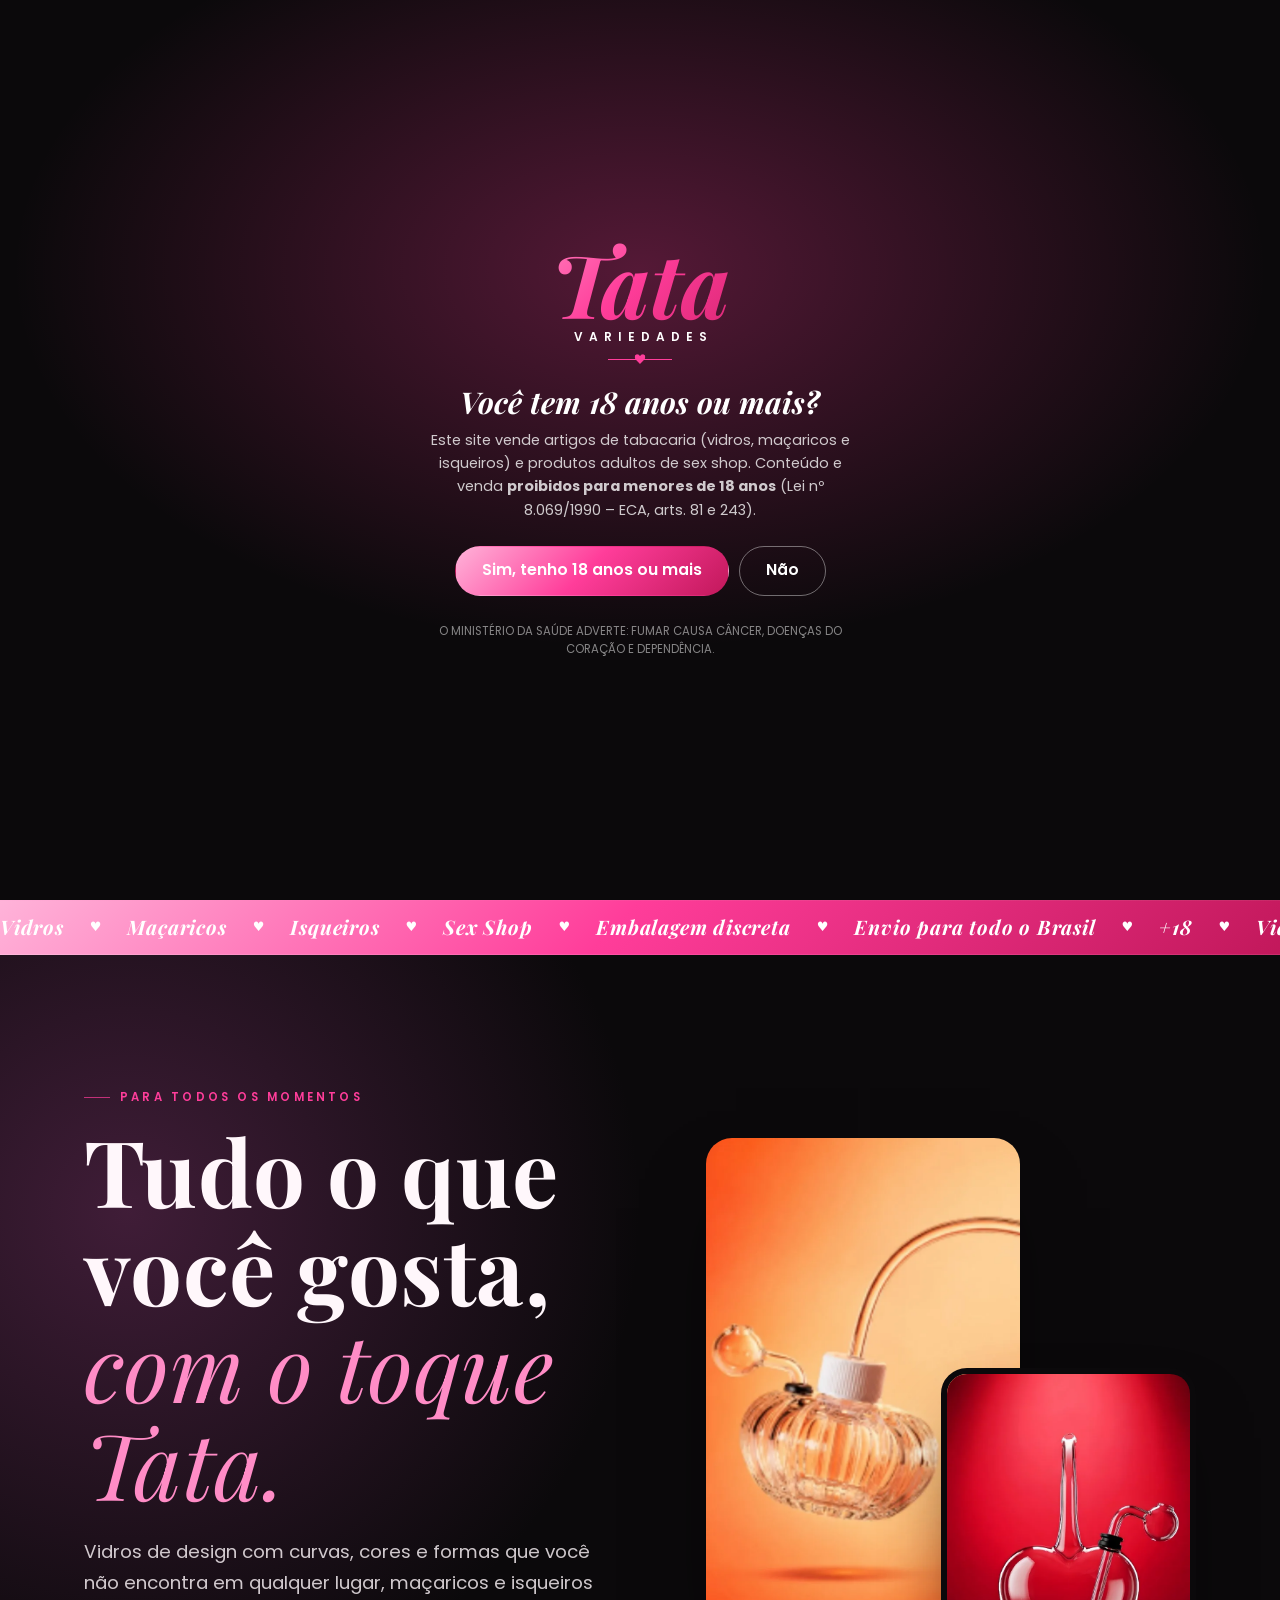
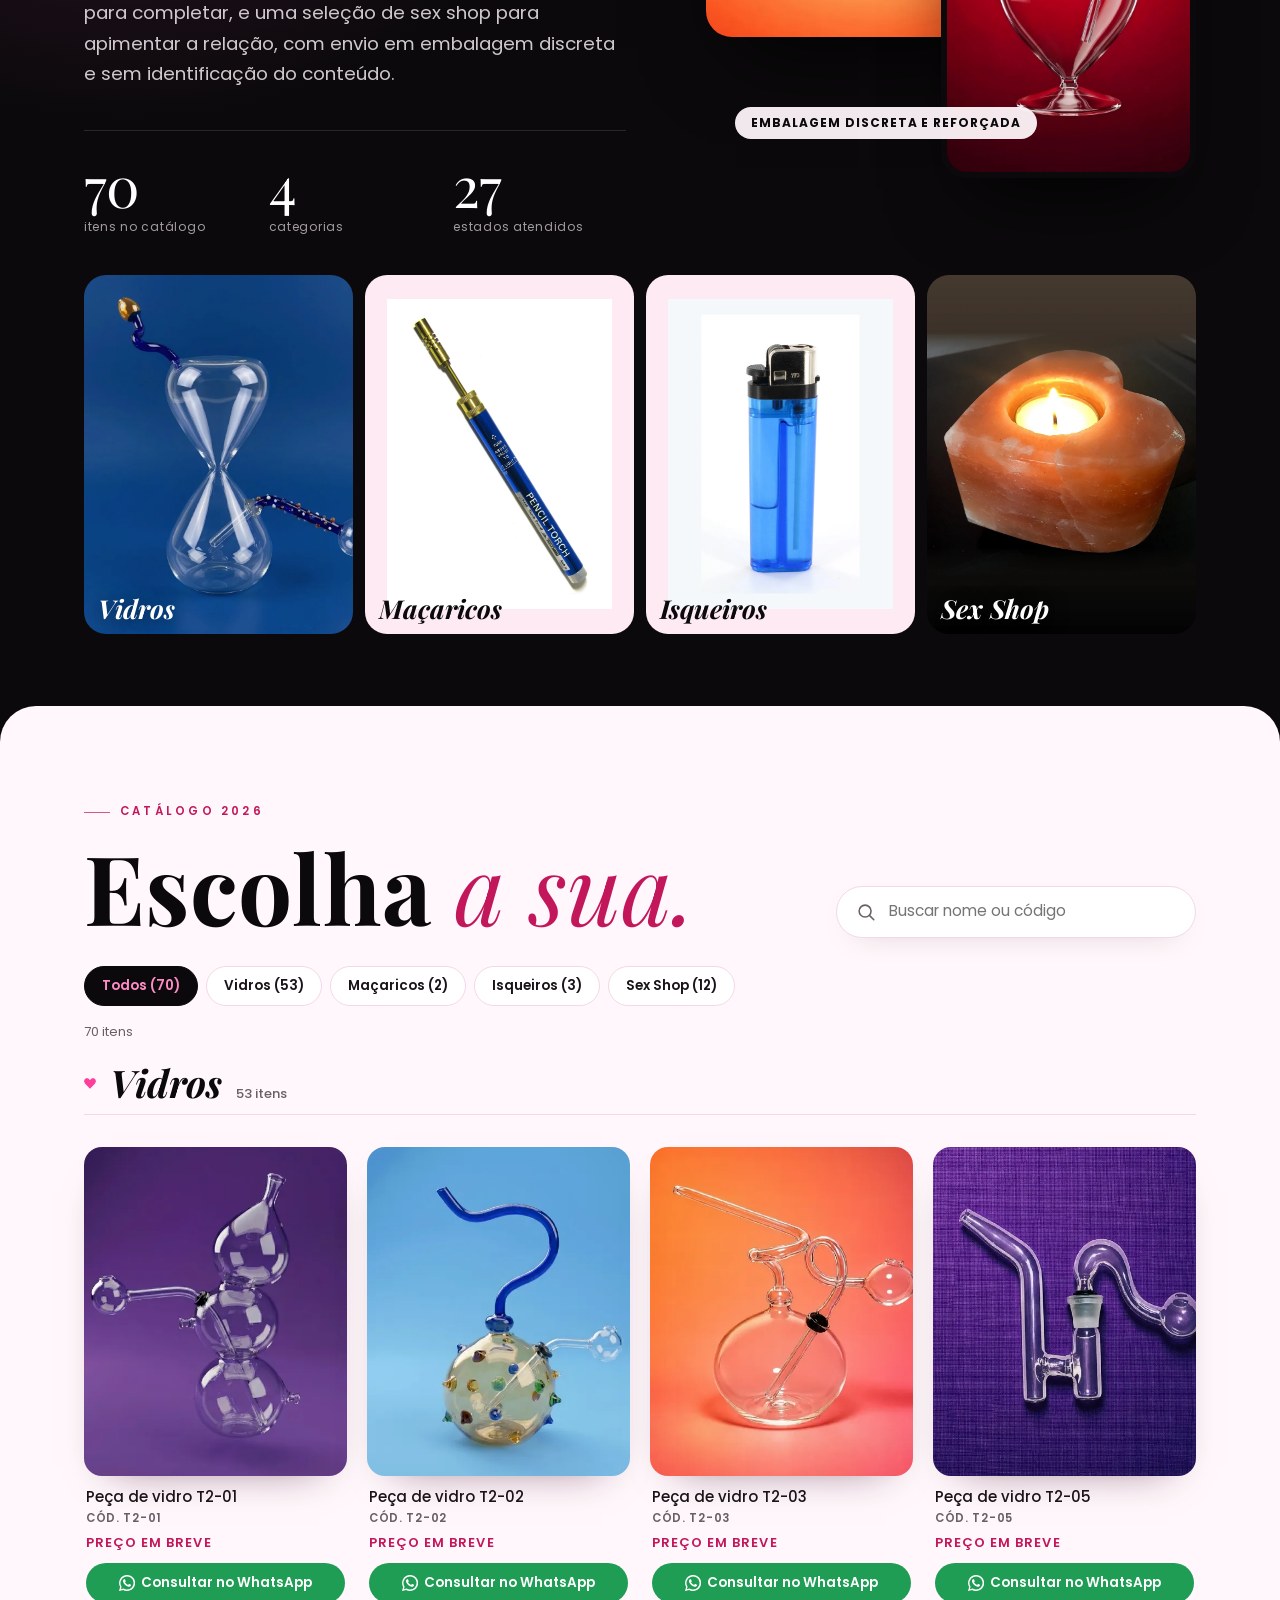
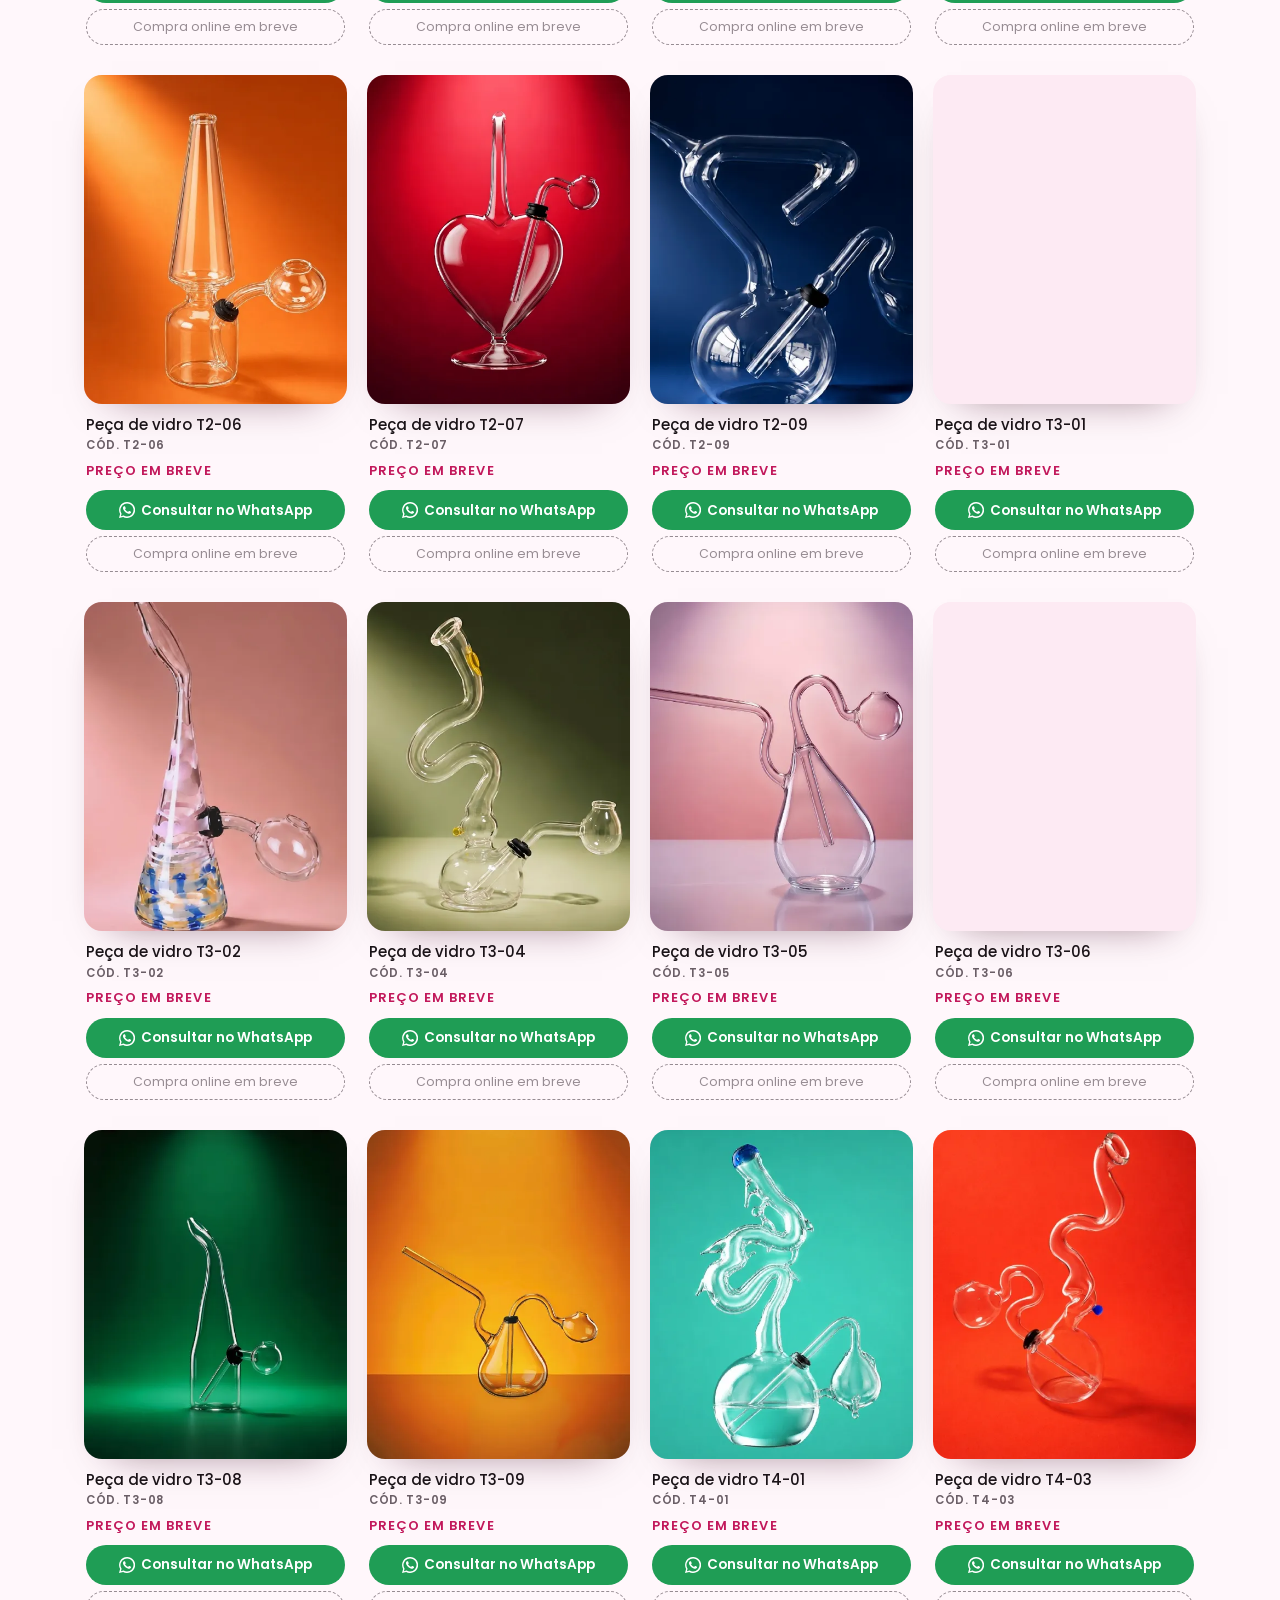
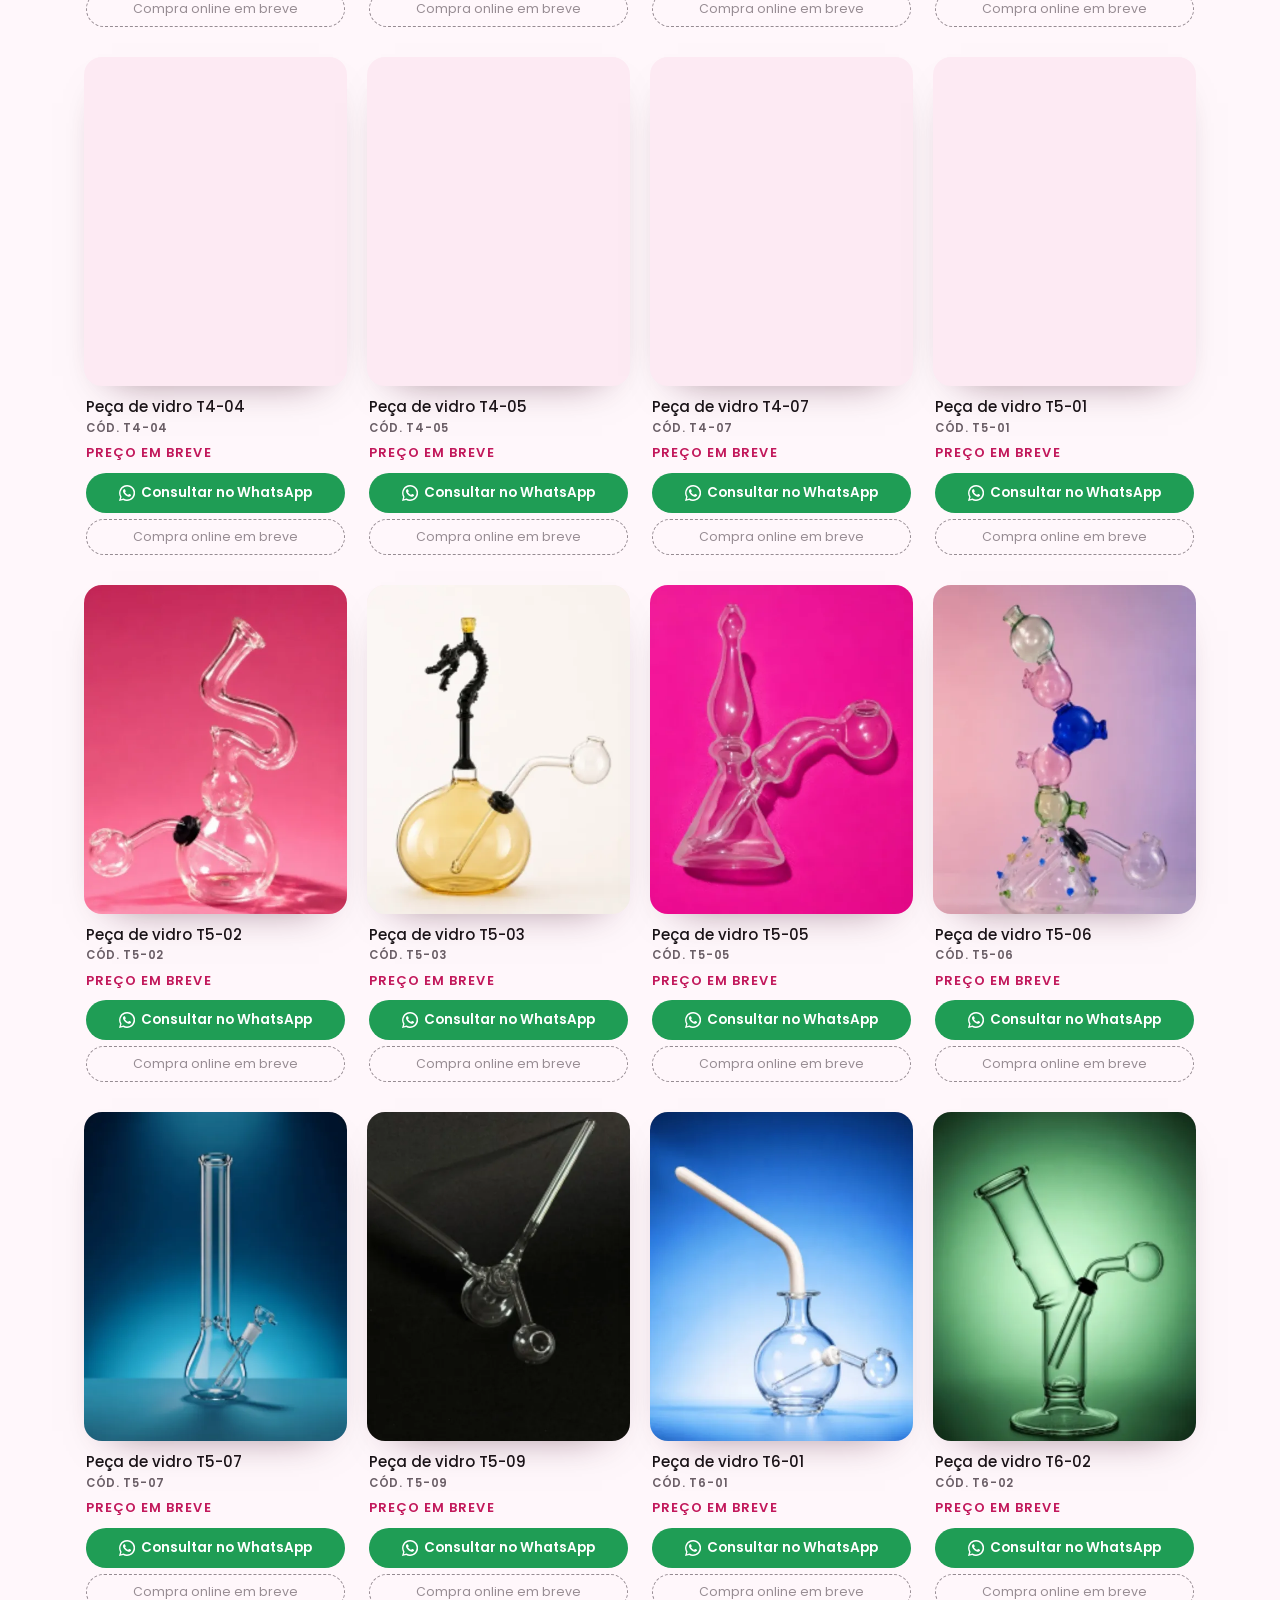
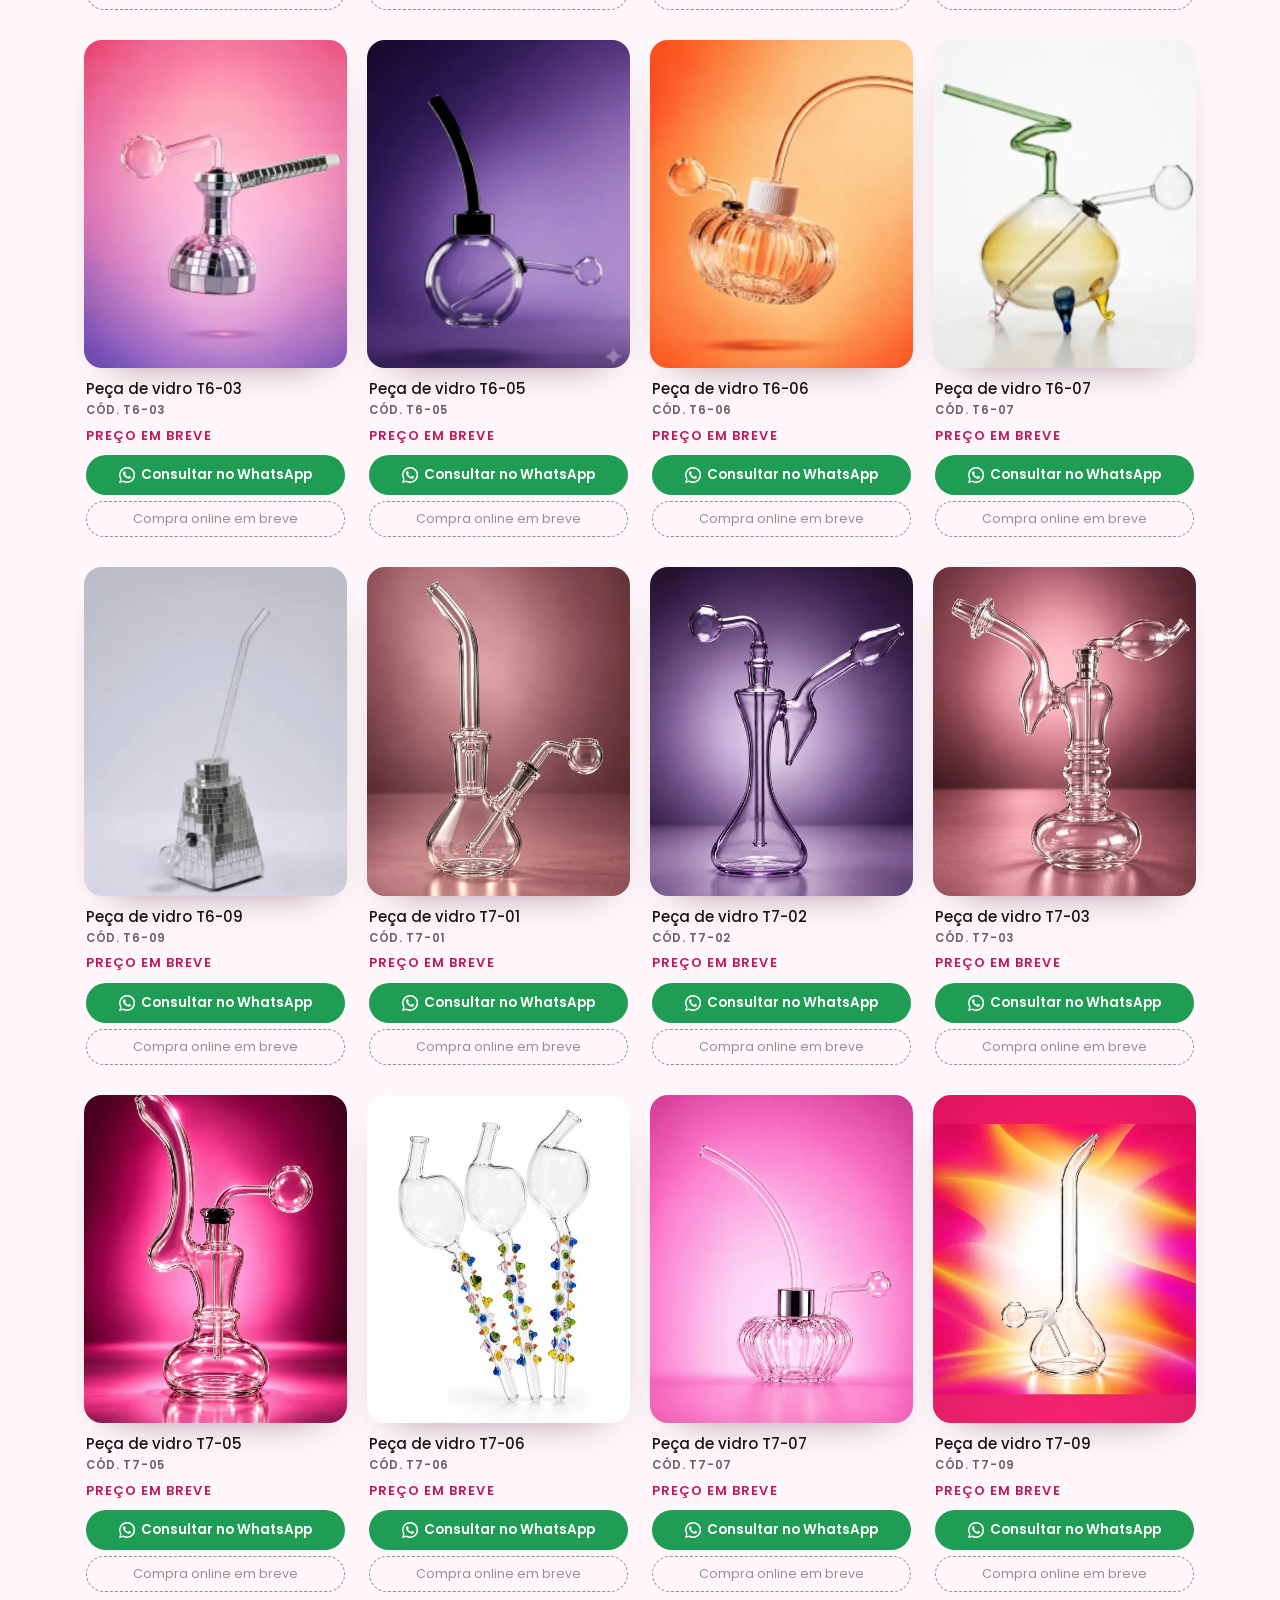
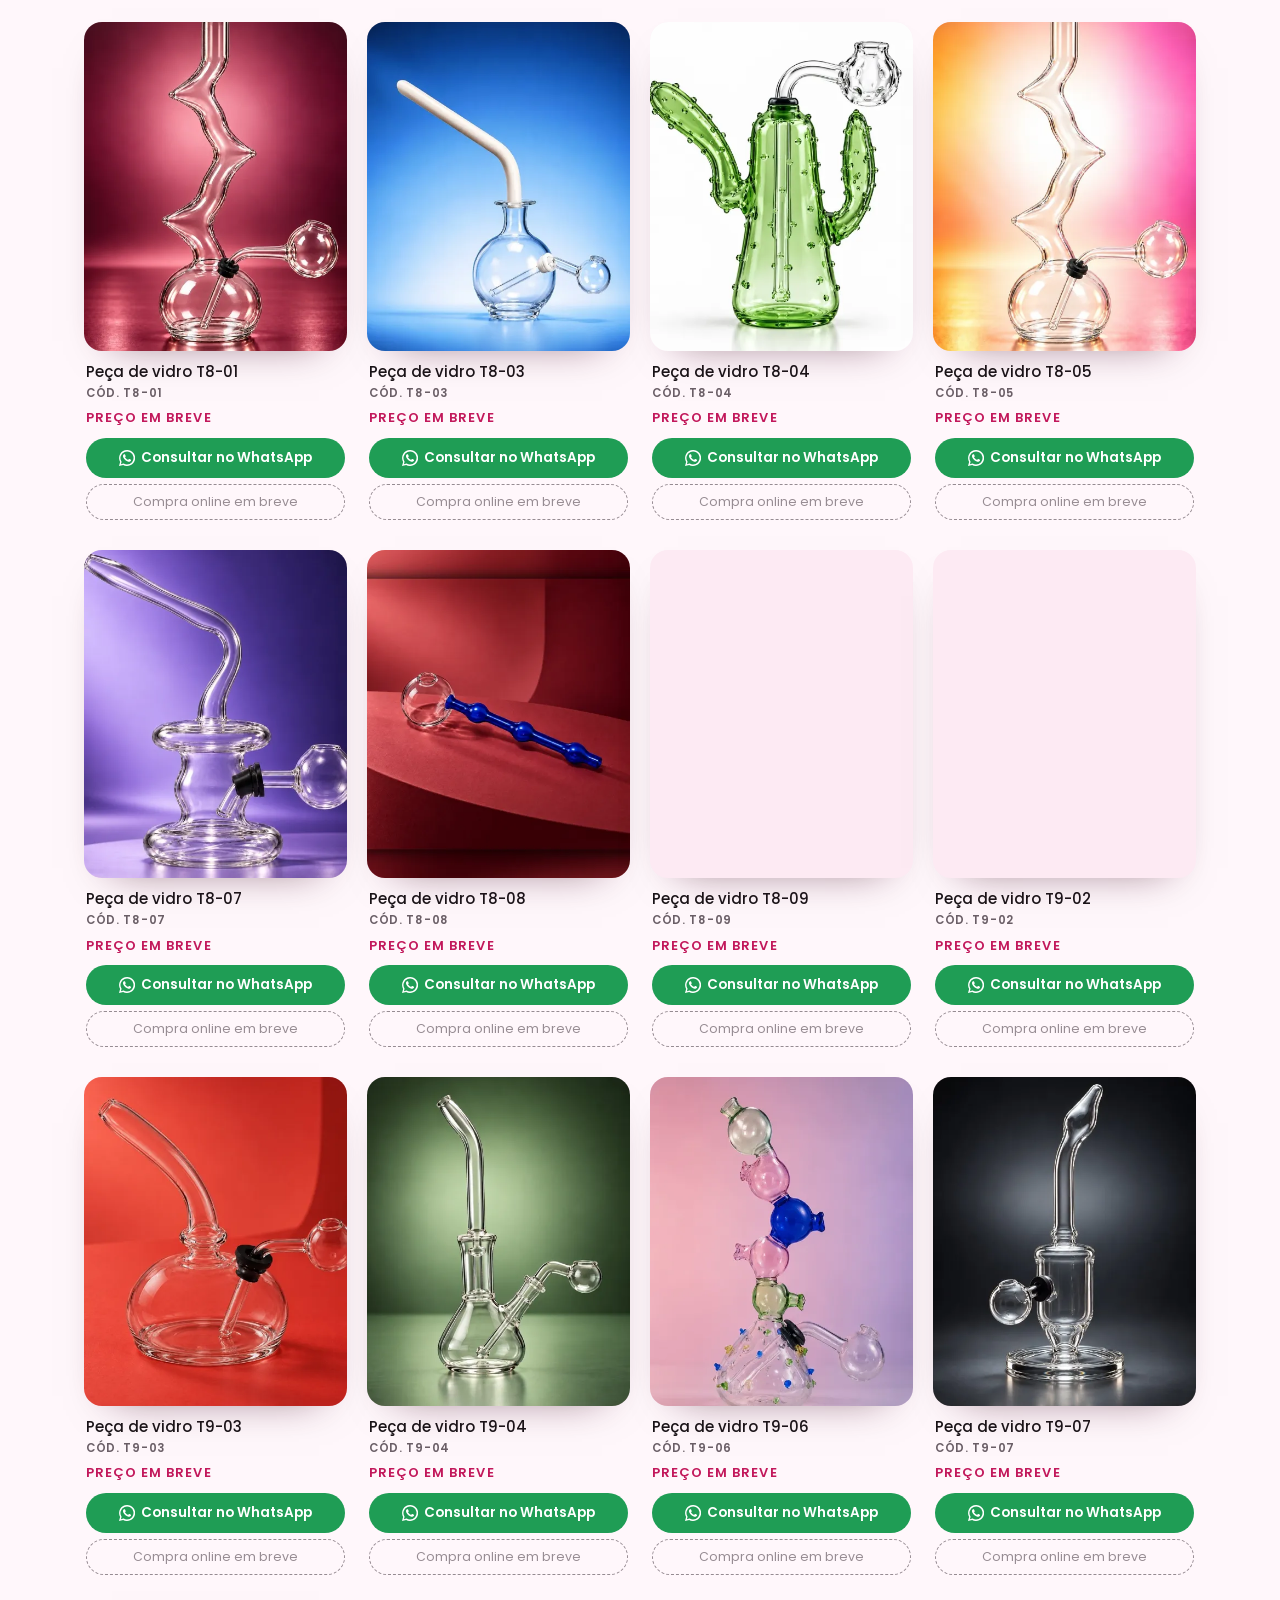
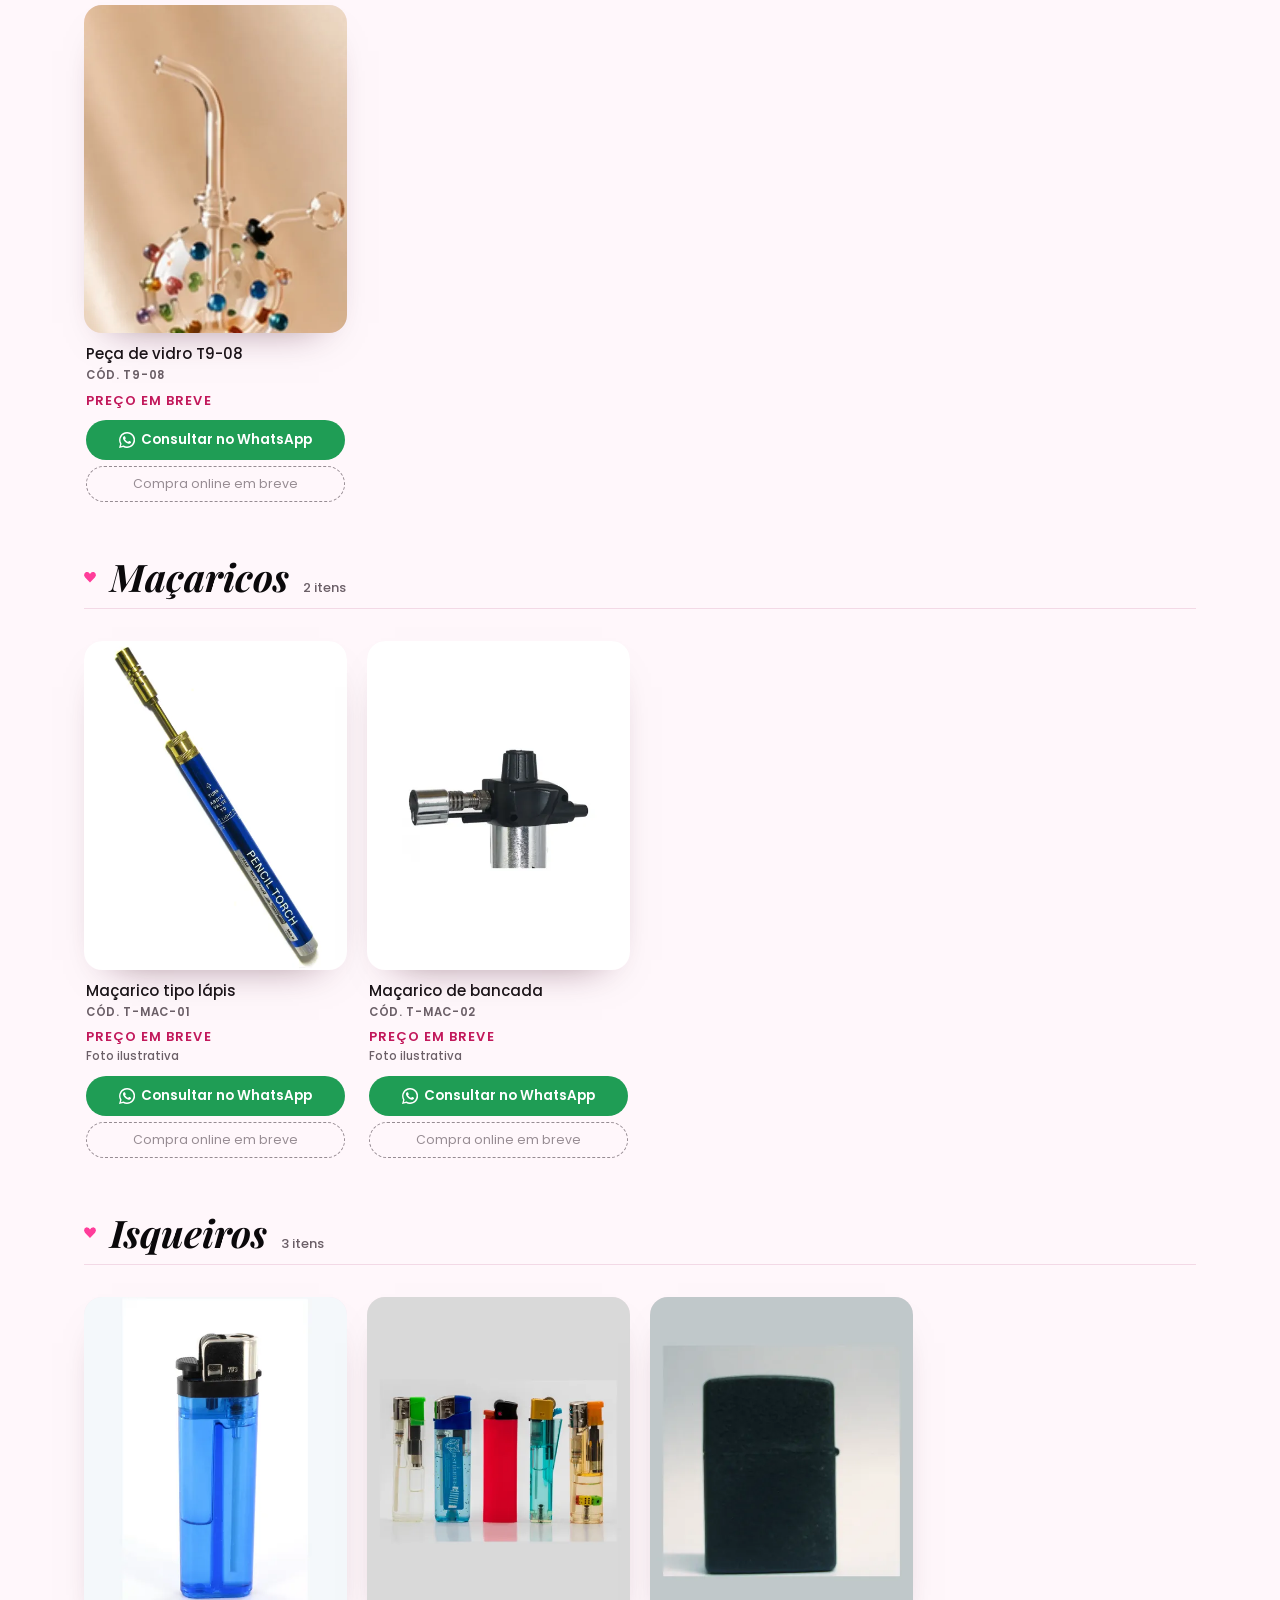
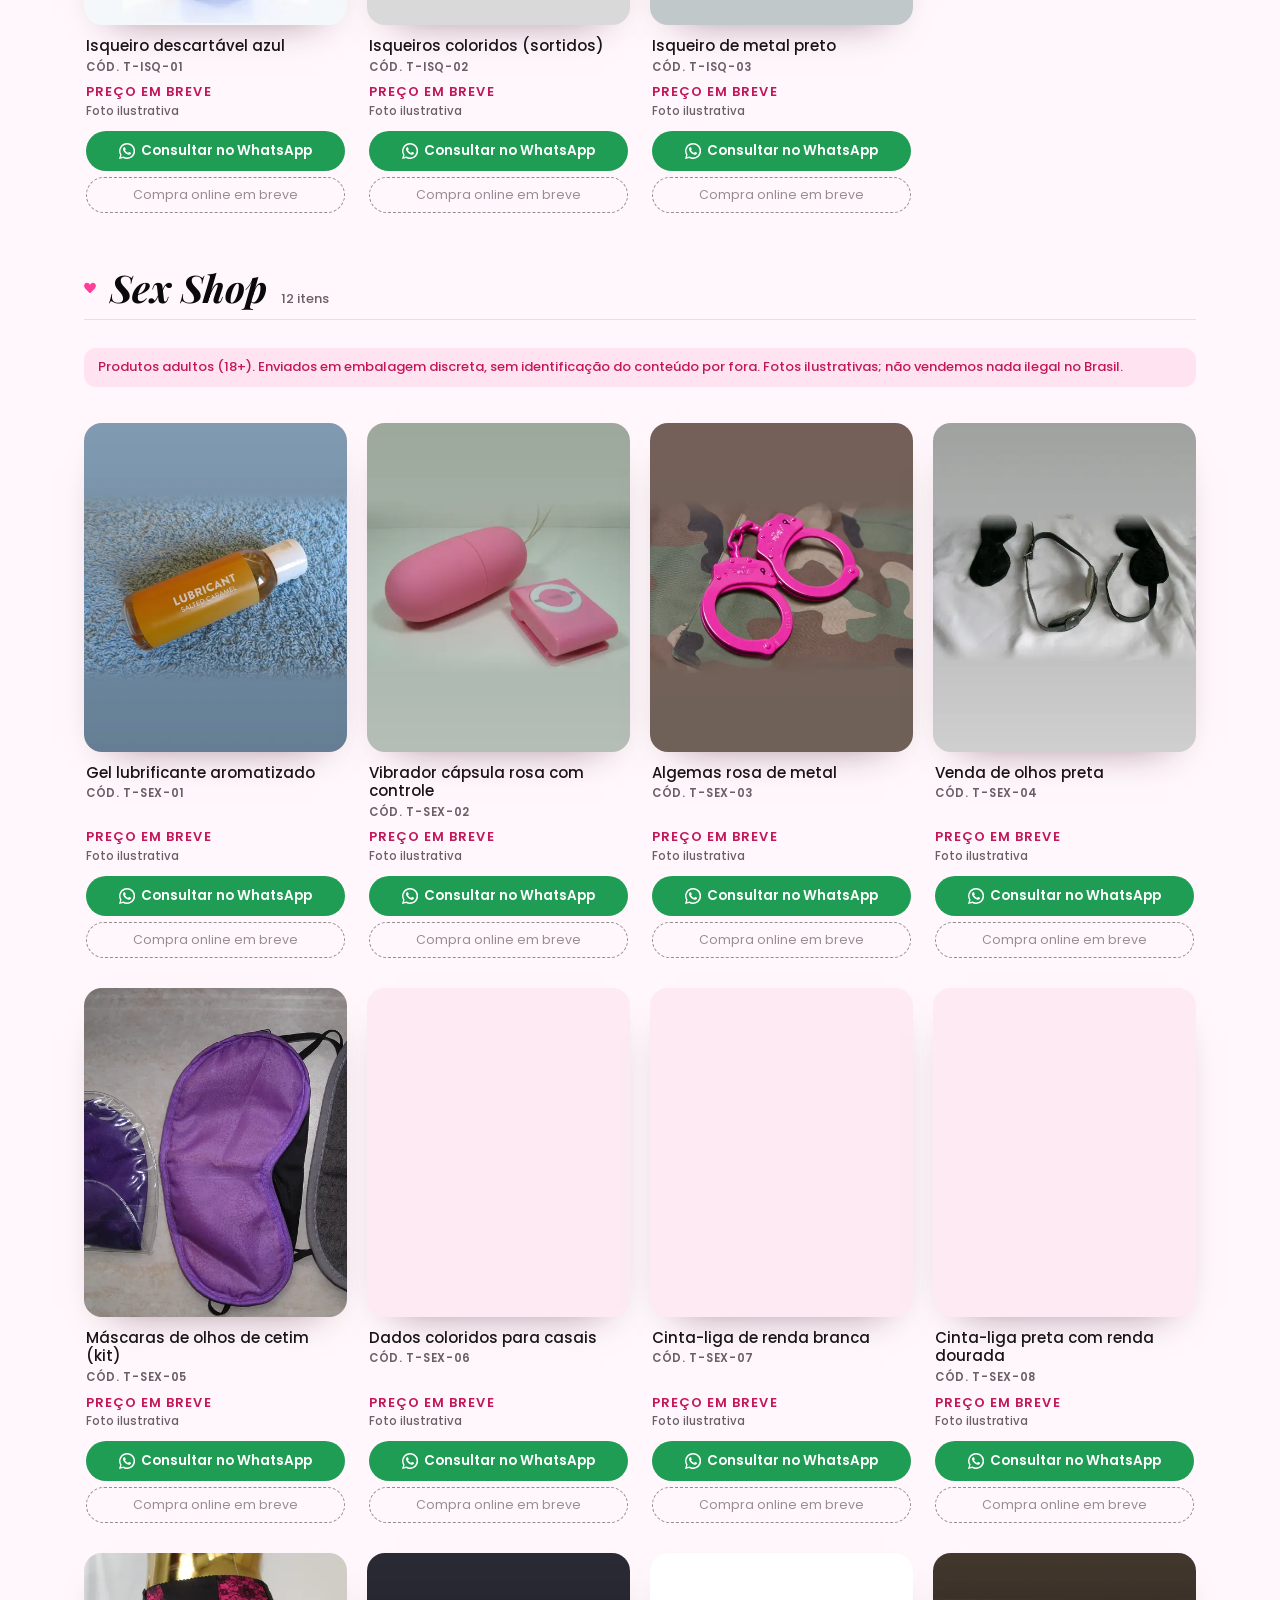
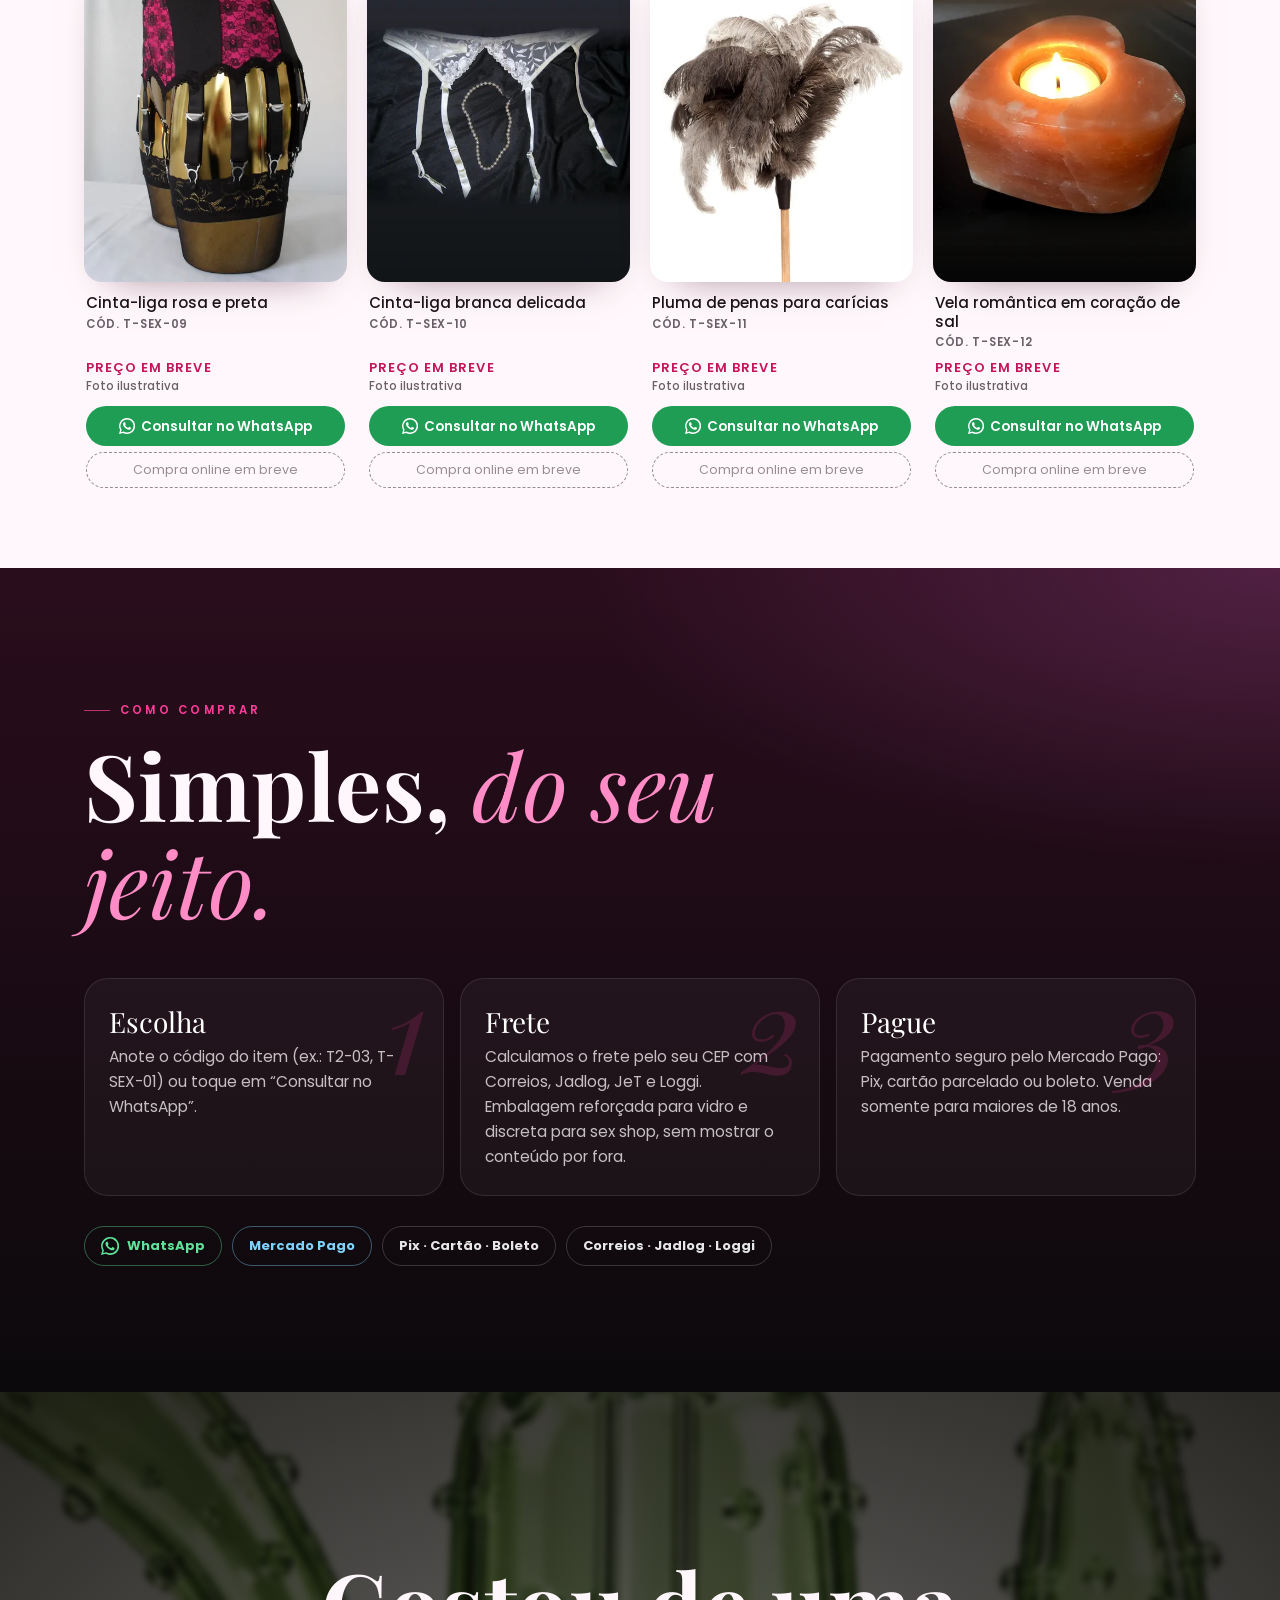
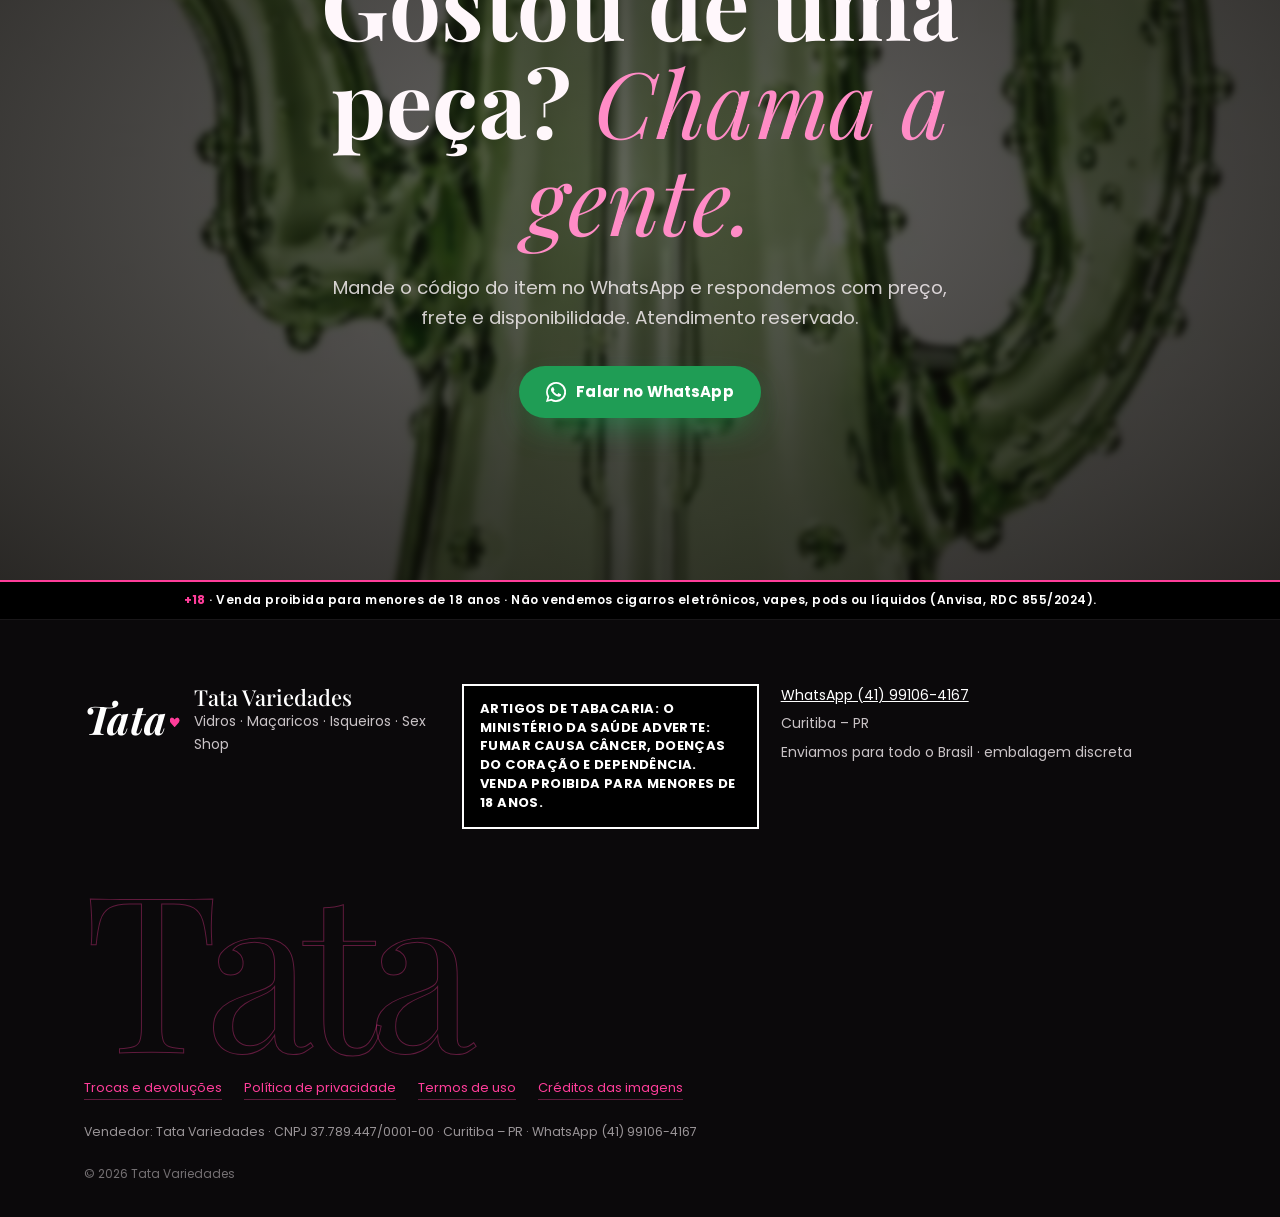
==== catalogo-anterior/index.html @ dbbd4c59 "Site no modelo Tatá (preto e rosa); versão anterior em /catalogo-anterior/" ====
<!doctype html>
<html lang="pt-BR">
<head>
<meta charset="utf-8">
<meta name="viewport" content="width=device-width, initial-scale=1, viewport-fit=cover">
<title>Tata Variedades | Vidros, maçaricos, isqueiros e sex shop · Curitiba</title>
<meta name="description" content="Tata Variedades: vidros de design, maçaricos, isqueiros e sex shop. Curitiba, envio discreto para todo o Brasil. Venda proibida para menores de 18 anos.">
<meta name="theme-color" content="#0b090b">
<meta name="robots" content="noindex">
<link rel="canonical" href="https://ricksanches5567-art.github.io/tata-variedades/">
<link rel="icon" href="favicon.svg" type="image/svg+xml">
<meta property="og:type" content="website">
<meta property="og:locale" content="pt_BR">
<meta property="og:site_name" content="Tata Variedades">
<meta property="og:title" content="Tata Variedades – Vidros · Maçaricos · Isqueiros · Sex Shop">
<meta property="og:description" content="Vidros de design, maçaricos, isqueiros e sex shop. Curitiba | envio discreto para todo o Brasil. Somente maiores de 18 anos.">
<meta property="og:url" content="https://ricksanches5567-art.github.io/tata-variedades/">
<meta property="og:image" content="https://ricksanches5567-art.github.io/tata-variedades/img/og.jpg">
<meta name="twitter:card" content="summary_large_image">
<link rel="preconnect" href="https://fonts.googleapis.com">
<link rel="preconnect" href="https://fonts.gstatic.com" crossorigin>
<link href="https://fonts.googleapis.com/css2?family=Playfair+Display:ital,wght@0,600;0,700;1,600;1,700&family=Poppins:wght@400;500;600;700&display=swap" rel="stylesheet">
<link rel="stylesheet" href="css/style.css?v=t1">
<link rel="stylesheet" href="css/tata.css?v=1">
<script>document.documentElement.className+=' js'+(localStorage.getItem('tata18')==='ok'?'':' gate-open');</script>
</head>
<body>
<!-- Portão de idade 18+ -->
<div class="agegate" id="ageGate" role="dialog" aria-modal="true" aria-labelledby="agTitle">
  <div class="agegate__box">
    <div class="agegate__logo">Tata</div><div class="agegate__sub">Variedades</div><div class="agegate__rule"></div>
    <h2 id="agTitle">Você tem 18 anos ou mais?</h2>
    <p>Este site vende artigos de tabacaria (vidros, maçaricos e isqueiros) e produtos adultos de sex shop. Conteúdo e venda <b>proibidos para menores de 18 anos</b> (Lei nº 8.069/1990 – ECA, arts. 81 e 243).</p>
    <div class="agegate__btns">
      <button class="yes" id="ageYes" type="button">Sim, tenho 18 anos ou mais</button>
      <button id="ageNo" type="button">Não</button>
    </div>
    <p class="agegate__no" id="ageNoMsg" hidden>Acesso não permitido. Este conteúdo é exclusivo para maiores de 18 anos.</p>
    <small>O MINISTÉRIO DA SAÚDE ADVERTE: FUMAR CAUSA CÂNCER, DOENÇAS DO CORAÇÃO E DEPENDÊNCIA.</small>
  </div>
</div>

<svg width="0" height="0" style="position:absolute" aria-hidden="true"><defs>
<symbol id="ic-wa" viewBox="0 0 24 24"><path fill="currentColor" d="M17.5 14.4c-.3-.1-1.8-.9-2-1-.3-.1-.5-.1-.7.1-.2.3-.8 1-.9 1.2-.2.2-.3.2-.6.1-.3-.1-1.3-.5-2.4-1.5-.9-.8-1.5-1.8-1.7-2.1-.2-.3 0-.5.1-.6l.4-.5c.2-.2.2-.3.3-.5.1-.2 0-.4 0-.5l-.9-2.2c-.2-.6-.5-.5-.7-.5h-.6c-.2 0-.5.1-.8.4-.3.3-1 1-1 2.5s1.1 2.9 1.2 3.1c.1.2 2.1 3.2 5.1 4.5.7.3 1.3.5 1.7.6.7.2 1.4.2 1.9.1.6-.1 1.8-.7 2-1.4.2-.7.2-1.3.2-1.4-.1-.1-.3-.2-.6-.3zM12 21.8a9.8 9.8 0 0 1-5-1.4l-.4-.2-3.7 1 1-3.6-.2-.4A9.8 9.8 0 1 1 12 21.8zM12 0a12 12 0 0 0-10.3 18L0 24l6.2-1.6A12 12 0 1 0 12 0z"/></symbol>
</defs></svg>

<header class="topbar" id="topbar">
  <div class="topbar__in">
    <a class="brand" href="#top" aria-label="Tata Variedades – início"><span class="brand__logo">Tata<b>.</b></span><span class="brand__sub">Variedades</span></a>
    <nav class="topbar__nav" aria-label="Seções"><a href="#experiencia">Experiência</a><a href="#catalogo">Catálogo</a><a href="#comprar">Como comprar</a></nav>
    <div class="topbar__actions">
      <a class="icon-btn" href="https://wa.me/5541991064167" target="_blank" rel="noopener" aria-label="WhatsApp"><svg class="ic" aria-hidden="true"><use href="#ic-wa"/></svg></a>
    </div>
  </div>
</header>

<main id="top">
  <section class="hero" aria-label="Tata Variedades">
    <div class="hero__media">
      <video id="heroVideo" class="hero__video" muted autoplay loop playsinline preload="auto" aria-hidden="true" data-m="video/hero-m" data-d="video/hero-d"></video>
    </div>
    <div class="hero__shade" aria-hidden="true"></div>
    <div class="hero__content">
      <p class="eyebrow hero__eyebrow">Catálogo 2026 · Curitiba</p>
      <h1 class="hero__title">Tata<span class="dot" aria-hidden="true"></span></h1>
      <p class="hero__tag">Variedades · Sex Shop · Tabacaria</p>
      <p class="hero__sub">Vidros de design, maçaricos, isqueiros e produtos de sex shop. Envio discreto para todo o Brasil. Venda somente para maiores de 18 anos.</p>
      <div class="hero__cta">
        <a class="btn btn--glow" href="#catalogo">Ver catálogo <span class="btn__arrow" aria-hidden="true">→</span></a>
        <a class="btn btn--glass" href="https://wa.me/5541991064167" target="_blank" rel="noopener"><svg class="ic" aria-hidden="true"><use href="#ic-wa"/></svg>WhatsApp</a>
      </div>
    </div>
  </section>

  <div class="ticker" aria-hidden="true"><div class="ticker__track">
    <span>Vidros</span><i>♥</i><span>Maçaricos</span><i>♥</i><span>Isqueiros</span><i>♥</i><span>Sex Shop</span><i>♥</i><span>Embalagem discreta</span><i>♥</i><span>Envio para todo o Brasil</span><i>♥</i><span>+18</span><i>♥</i>
    <span>Vidros</span><i>♥</i><span>Maçaricos</span><i>♥</i><span>Isqueiros</span><i>♥</i><span>Sex Shop</span><i>♥</i><span>Embalagem discreta</span><i>♥</i><span>Envio para todo o Brasil</span><i>♥</i><span>+18</span><i>♥</i>
  </div></div>

  <section class="manifesto section" id="experiencia">
    <div class="manifesto__glow" aria-hidden="true"></div>
    <div class="wrap manifesto__grid">
      <div class="manifesto__text reveal">
        <p class="eyebrow">Para todos os momentos</p>
        <h2 class="display">Tudo o que você gosta, <em>com o toque Tata.</em></h2>
        <p class="lead">Vidros de design com curvas, cores e formas que você não encontra em qualquer lugar, maçaricos e isqueiros para completar, e uma seleção de sex shop para apimentar a relação, com envio em embalagem discreta e sem identificação do conteúdo.</p>
        <ul class="stats">
          <li><strong><span id="statCount">70</span></strong><span>itens no catálogo</span></li>
          <li><strong>4</strong><span>categorias</span></li>
          <li><strong>27</strong><span>estados atendidos</span></li>
        </ul>
      </div>
      <div class="manifesto__art" aria-hidden="true">
        <figure class="ed ed--a"><img src="img/ed-1.webp" alt="" loading="lazy" decoding="async"></figure>
        <figure class="ed ed--b"><img src="img/ed-2.webp" alt="" loading="lazy" decoding="async"></figure>
        <span class="ed__chip">Embalagem discreta e reforçada</span>
      </div>
    </div>
    <div class="wrap">
      <div class="cats reveal">
        <a href="#catalogo" data-go="vidro"><figure><img src="img/p/T4-05.webp" alt="" loading="lazy"><figcaption>Vidros</figcaption></figure></a>
        <a href="#catalogo" data-go="macarico"><figure class="cats--soft"><img src="img/p/T-MAC-01.webp" alt="" loading="lazy"><figcaption>Maçaricos</figcaption></figure></a>
        <a href="#catalogo" data-go="isqueiro"><figure class="cats--soft"><img src="img/p/T-ISQ-01.webp" alt="" loading="lazy"><figcaption>Isqueiros</figcaption></figure></a>
        <a href="#catalogo" data-go="sexshop"><figure><img src="img/p/T-SEX-12.webp" alt="" loading="lazy"><figcaption>Sex Shop</figcaption></figure></a>
      </div>
    </div>
  </section>

  <section class="catalog section" id="catalogo" aria-labelledby="catTitle">
    <div class="wrap">
      <div class="catalog__head">
        <div><p class="eyebrow eyebrow--plum">Catálogo 2026</p><h2 id="catTitle" class="display display--ink">Escolha <em>a sua.</em></h2></div>
        <label class="search"><svg viewBox="0 0 24 24" class="ic-line" aria-hidden="true"><circle cx="11" cy="11" r="6.5"/><path d="m16 16 4.5 4.5"/></svg>
          <input id="search" type="search" placeholder="Buscar nome ou código" aria-label="Buscar por nome ou código"></label>
      </div>
      <div class="filters" id="filters" role="tablist" aria-label="Filtrar por categoria"></div>
      <p class="result-info" id="resultInfo" aria-live="polite"></p>
      <div class="grid" id="grid"></div>
    </div>
  </section>

  <section class="howto section" id="comprar" aria-labelledby="howTitle">
    <div class="wrap">
      <p class="eyebrow">Como comprar</p>
      <h2 id="howTitle" class="display">Simples, <em>do seu jeito.</em></h2>
      <ol class="steps">
        <li class="step"><span class="step__n">1</span><h3>Escolha</h3><p>Anote o código do item (ex.: T2-03, T-SEX-01) ou toque em “Consultar no WhatsApp”.</p></li>
        <li class="step"><span class="step__n">2</span><h3>Frete</h3><p>Calculamos o frete pelo seu CEP com Correios, Jadlog, JeT e Loggi. Embalagem reforçada para vidro e discreta para sex shop, sem mostrar o conteúdo por fora.</p></li>
        <li class="step"><span class="step__n">3</span><h3>Pague</h3><p>Pagamento seguro pelo Mercado Pago: Pix, cartão parcelado ou boleto. Venda somente para maiores de 18 anos.</p></li>
      </ol>
      <div class="pay-badges"><span class="pay pay--wa"><svg aria-hidden="true"><use href="#ic-wa"/></svg>WhatsApp</span><span class="pay pay--mp">Mercado Pago</span><span class="pay">Pix · Cartão · Boleto</span><span class="pay">Correios · Jadlog · Loggi</span></div>
    </div>
  </section>

  <section class="cta section" aria-labelledby="ctaTitle">
    <div class="cta__bg" aria-hidden="true"><img src="img/cta.webp" alt="" loading="lazy"></div>
    <div class="wrap cta__in">
      <h2 id="ctaTitle" class="display">Gostou de uma peça? <em>Chama a gente.</em></h2>
      <p class="lead">Mande o código do item no WhatsApp e respondemos com preço, frete e disponibilidade. Atendimento reservado.</p>
      <div class="cta__btns"><a class="btn btn--wa-solid" href="https://wa.me/5541991064167?text=Ol%C3%A1!%20Vim%20pelo%20site%20da%20Tata%20Variedades." target="_blank" rel="noopener"><svg aria-hidden="true"><use href="#ic-wa"/></svg>Falar no WhatsApp</a></div>
    </div>
  </section>
</main>

<div class="warn-bar"><b>+18</b> · Venda proibida para menores de 18 anos · Não vendemos cigarros eletrônicos, vapes, pods ou líquidos (Anvisa, RDC 855/2024).</div>
<footer class="footer">
  <div class="wrap footer__in">
    <div class="footer__brand"><span class="brand__logo" style="font-size:40px">Tata<b>.</b></span><div><p class="footer__name">Tata Variedades</p><p>Vidros · Maçaricos · Isqueiros · Sex Shop</p></div></div>
    <p class="ms-warning">Artigos de tabacaria: o Ministério da Saúde adverte: fumar causa câncer, doenças do coração e dependência. Venda proibida para menores de 18 anos.</p>
    <ul class="footer__list">
      <li><a href="https://wa.me/5541991064167" target="_blank" rel="noopener">WhatsApp (41) 99106-4167</a></li>
      <li>Curitiba – PR</li>
      <li>Enviamos para todo o Brasil · embalagem discreta</li>
    </ul>
    <p class="footer__big" aria-hidden="true">Tata</p>
    <nav class="footer__legal" aria-label="Informações legais"><a href="trocas.html">Trocas e devoluções</a><a href="privacidade.html">Política de privacidade</a><a href="termos.html">Termos de uso</a><a href="creditos.html">Créditos das imagens</a></nav>
    <p class="footer__seller">Vendedor: Tata Variedades · CNPJ 37.789.447/0001-00 · Curitiba – PR · WhatsApp (41) 99106-4167</p>
    <p class="footer__copy">© <span id="year"></span> Tata Variedades</p>
  </div>
</footer>

<div class="modal" id="productModal" role="dialog" aria-modal="true" aria-labelledby="pmTitle" hidden>
  <div class="modal__backdrop" data-close></div>
  <div class="modal__panel"><button class="close-btn" data-close aria-label="Fechar">&times;</button><div class="pm" id="pmBody"></div></div>
</div>

<!-- Sacola: pronta, mas só aparece quando vendasAtivas = true e houver peças com preço -->
<div class="drawer" id="cartDrawer" role="dialog" aria-modal="true" aria-labelledby="cartTitle" hidden>
  <div class="drawer__backdrop" data-close-cart></div>
  <aside class="drawer__panel">
    <div class="drawer__head"><h2 id="cartTitle">Sua sacola</h2><button class="close-btn" data-close-cart aria-label="Fechar sacola">&times;</button></div>
    <div class="drawer__body" id="cartBody"></div>
  </aside>
</div>
<div class="toast" id="toast" role="status" aria-live="polite" hidden></div>

<script src="config.js"></script>
<script src="js/app.js?v=1"></script>
</body>
</html>
---- catalogo-anterior/css/style.css ----
/* Tata Variedades — base do layout */
:root{
  --ink:#0b090b; --ink-2:#161115; --plum:#d81b78; --plum-2:#ff3d9a; --plum-3:#2a0d1c;
  --rose:#ff8cc6; --rose-2:#ffb3d9; --blush:#ffe3f0; --accent:#ff3d9a;
  --cream:#fff7fb; --cream-2:#fdeaf3; --sand:#f6d4e5; --text:#1a1418; --muted:#6b5f67; --line:#f3d9e6;
  --wa:#1f9d55; --mp:#009ee3; --radius:18px;
  --serif:"Playfair Display", Georgia, "Times New Roman", serif;
  --sans:"Poppins", system-ui, -apple-system, "Segoe UI", Roboto, Arial, sans-serif;
  --ease-out:cubic-bezier(.16,1,.3,1);
  --pad:clamp(18px,5vw,64px);
}
*{box-sizing:border-box}
html{-webkit-text-size-adjust:100%}
html.lenis,html.lenis body{height:auto}
.lenis.lenis-smooth{scroll-behavior:auto!important}
.lenis.lenis-stopped{overflow:hidden}
body{margin:0;background:var(--ink);color:var(--cream);font:400 15.5px/1.6 var(--sans);-webkit-font-smoothing:antialiased;overflow-x:hidden}
img,video,canvas{max-width:100%;display:block}
button{font:inherit;color:inherit;cursor:pointer}
a{color:inherit}
[hidden]{display:none!important}
.wrap{width:100%;max-width:1240px;margin:0 auto;padding:0 var(--pad)}
.skip{position:absolute;left:-999px}.skip:focus{left:12px;top:12px;background:#fff;color:var(--ink);padding:8px 12px;z-index:200}
.ic-line{width:22px;height:22px;fill:none;stroke:currentColor;stroke-width:1.7;stroke-linecap:round;stroke-linejoin:round}
.ic-line .fill{fill:currentColor;stroke:none}
.ic{width:20px;height:20px}
:focus-visible{outline:2px solid var(--accent);outline-offset:3px}

.eyebrow{display:inline-flex;align-items:center;gap:10px;margin:0 0 18px;font:600 11.5px/1 var(--sans);letter-spacing:.28em;text-transform:uppercase;color:var(--accent)}
.eyebrow::before{content:"";width:26px;height:1px;background:currentColor;opacity:.7}
.hero__eyebrow::before{display:none}
.eyebrow--plum{color:var(--plum-2)}
.display{margin:0;font:300 clamp(40px,8.4vw,92px)/.98 var(--serif);letter-spacing:-.025em;font-variation-settings:"opsz" 144}
.display em{font-style:italic;font-weight:400;color:var(--rose)}
.display--ink{color:var(--plum)}
.display--ink em{color:var(--plum-2)}
.lead{font-size:clamp(16px,1.6vw,18.5px);line-height:1.65;color:rgba(255,247,251,.8);max-width:34em;margin:26px 0 0}

/* ------------ topbar ------------ */
.topbar{position:fixed;inset:0 0 auto 0;z-index:60;color:#fff;transition:background .4s,backdrop-filter .4s,box-shadow .4s}
.topbar::before{content:"";position:absolute;inset:0 0 auto 0;height:150%;z-index:-1;pointer-events:none;background:linear-gradient(to bottom,rgba(11,9,11,.55),rgba(11,9,11,0));transition:opacity .4s}
.topbar.is-solid{background:rgba(11,9,6,.82);backdrop-filter:saturate(1.3) blur(14px);-webkit-backdrop-filter:saturate(1.3) blur(14px);box-shadow:0 1px 0 rgba(255,255,255,.06)}
.topbar.is-solid::before{opacity:0}
.topbar__in{display:flex;align-items:center;justify-content:space-between;gap:16px;height:64px;padding:0 clamp(14px,3vw,40px);padding-top:env(safe-area-inset-top)}
.brand{display:flex;align-items:center;gap:10px;text-decoration:none;text-shadow:0 1px 18px rgba(0,0,0,.4)}
.brand__mark{width:38px;height:38px;color:#fff;filter:drop-shadow(0 1px 8px rgba(0,0,0,.35))}
.brand__word{font:500 17px/1 var(--serif);letter-spacing:.01em;white-space:nowrap}
.brand__word b{font-weight:600;letter-spacing:.06em}
.brand__word i{font-weight:400;opacity:.92}
.topbar__nav{display:none;gap:30px;font-size:13px;font-weight:600;letter-spacing:.12em;text-transform:uppercase}
.topbar__nav a{text-decoration:none;opacity:.85;position:relative}
.topbar__nav a::after{content:"";position:absolute;left:0;right:0;bottom:-6px;height:1px;background:currentColor;transform:scaleX(0);transform-origin:left;transition:transform .4s var(--ease-out)}
.topbar__nav a:hover{opacity:1}.topbar__nav a:hover::after{transform:scaleX(1)}
.topbar__actions{display:flex;gap:4px}
.icon-btn{position:relative;display:grid;place-items:center;width:44px;height:44px;border-radius:50%;border:0;background:transparent;color:#fff;text-decoration:none;transition:background .2s}
.icon-btn:hover{background:rgba(255,255,255,.12)}
.cart-count{position:absolute;top:3px;right:1px;min-width:19px;height:19px;padding:0 5px;border-radius:10px;background:var(--accent);color:var(--ink);font:700 11px/19px var(--sans);text-align:center}

/* ------------ hero ------------ */
.hero{position:relative;height:100vh;height:100svh;min-height:600px;overflow:hidden;background:var(--ink) url(../video/hero-m-poster.webp) center/cover no-repeat;isolation:isolate}
.hero__media{position:absolute;inset:0;z-index:-2}
.hero__video{width:100%;height:100%;object-fit:cover;transform-origin:50% 40%}
.hero__shade{position:absolute;inset:0;z-index:-1;background:
  linear-gradient(to top,rgba(14,6,12,.92) 0%,rgba(14,6,12,.55) 34%,rgba(14,6,12,0) 62%),
  radial-gradient(120% 70% at 50% 110%,rgba(60,8,34,.55),transparent 60%)}
.hero__content{position:absolute;left:0;right:0;bottom:0;padding:0 var(--pad) calc(78px + env(safe-area-inset-bottom))}
.hero__eyebrow{color:#fff;letter-spacing:.24em;margin-bottom:16px}
.hero__eyebrow .dot{width:7px;height:7px;border-radius:50%;background:var(--accent);box-shadow:0 0 0 0 rgba(255,61,154,.7);animation:pulse 2.4s infinite}
.hero__title{margin:0;font:300 clamp(64px,19vw,196px)/.86 var(--serif);letter-spacing:-.045em;color:#fff;text-shadow:0 2px 40px rgba(0,0,0,.35);font-variation-settings:"opsz" 144}
.hero__title em{font-style:italic;font-weight:400;color:var(--rose)}
.hero__title .ch{display:inline-block;will-change:transform}
.hero__title .word{display:inline-block;overflow:hidden;padding:0 .02em .08em;margin-bottom:-.08em;vertical-align:top}
.hero__tag{margin:14px 0 0;font:400 italic clamp(19px,2.6vw,28px)/1.25 var(--serif);color:#fff}
.hero__sub{margin:10px 0 26px;font-size:15px;line-height:1.55;color:rgba(255,255,255,.82);max-width:30em}
.hero__cta{display:flex;flex-wrap:wrap;gap:10px}
@media (max-width:420px){.hero__cta .btn{min-height:50px;padding:0 20px;font-size:14.5px}}
.hero__cue{display:none;position:absolute;left:50%;bottom:calc(18px + env(safe-area-inset-bottom));width:26px;height:42px;margin-left:-13px;border:1.5px solid rgba(255,255,255,.55);border-radius:20px}
.hero__cue span{position:absolute;left:50%;top:8px;width:3px;height:8px;margin-left:-1.5px;border-radius:2px;background:#fff;animation:cue 1.8s var(--ease-out) infinite}
.btn--glass .ic{width:18px;height:18px}
.hero__badge{display:none;position:absolute;right:clamp(24px,5vw,72px);bottom:clamp(40px,10vh,110px);width:132px;height:132px;color:#fff}
.hero__badge>svg:first-child{width:100%;height:100%;animation:spin 22s linear infinite}
.hero__badge text{font:600 10.4px/1 var(--sans);letter-spacing:.32em;fill:currentColor}
.hero__badge-mark{position:absolute;inset:34px;width:64px;height:64px;color:var(--accent)}

/* ------------ buttons ------------ */
.btn{position:relative;display:inline-flex;align-items:center;justify-content:center;gap:10px;min-height:52px;padding:0 26px;border-radius:999px;border:1px solid transparent;font-weight:700;font-size:15px;letter-spacing:.01em;text-decoration:none;overflow:hidden;transition:transform .25s var(--ease-out),background .25s,box-shadow .3s,color .25s}
.btn svg{width:20px;height:20px;flex:none}
.btn:active{transform:translateY(1px) scale(.985)}
.btn--glow{background:var(--cream);color:var(--ink);box-shadow:0 0 0 0 rgba(255,61,154,.0),0 14px 40px -12px rgba(255,61,154,.65)}
.btn--glow::after{content:"";position:absolute;top:0;bottom:0;left:-60%;width:40%;background:linear-gradient(100deg,transparent,rgba(255,255,255,.75),transparent);transform:skewX(-20deg);transition:left .7s var(--ease-out)}
.btn--glow:hover::after{left:130%}
.btn--glow:hover{transform:translateY(-2px);box-shadow:0 18px 50px -12px rgba(255,61,154,.85)}
.btn__arrow{transition:transform .3s var(--ease-out)}.btn:hover .btn__arrow{transform:translateX(4px)}
.btn--glass{background:rgba(255,255,255,.1);border-color:rgba(255,255,255,.35);color:#fff;backdrop-filter:blur(8px);-webkit-backdrop-filter:blur(8px)}
.btn--glass:hover{background:rgba(255,255,255,.18)}
.btn--plum{background:var(--plum);color:#fff;width:100%}
.btn--plum:hover{background:var(--plum-2)}
.btn--wa{background:var(--wa);color:#fff;width:100%}
.btn--wa-solid{background:var(--wa);color:#fff;box-shadow:0 14px 36px -14px rgba(31,157,85,.9)}
.btn--wa-solid:hover{transform:translateY(-2px)}
.btn--mp{background:var(--mp);color:#fff;width:100%}
.btn--wa-outline{background:#fff;color:var(--wa);border-color:var(--wa);width:100%}
.btn[disabled]{opacity:.45;cursor:not-allowed}

/* ------------ ticker ------------ */
.ticker{position:relative;z-index:2;overflow:hidden;background:var(--plum);border-block:1px solid rgba(255,255,255,.08);padding:16px 0}
.ticker__track{display:flex;width:max-content;align-items:center;gap:26px;white-space:nowrap;animation:marquee 34s linear infinite;will-change:transform}
.ticker span{font:400 italic clamp(20px,3vw,30px)/1 var(--serif);color:var(--cream)}
.ticker i{font-style:normal;color:var(--accent);font-size:14px}
.ticker.is-skew .ticker__track{animation-play-state:running}

/* ------------ sections common ------------ */
.section{position:relative}
.js.motion .section .rise{opacity:0;transform:translateY(28px);transition:opacity 1s var(--ease-out),transform 1s var(--ease-out)}
.js.motion .section .rise.in{opacity:1;transform:none}

/* ------------ manifesto ------------ */
.manifesto{padding:clamp(90px,14vh,150px) 0 clamp(80px,12vh,130px);overflow:hidden;background:var(--ink)}
.manifesto__glow{position:absolute;width:80vmax;height:80vmax;left:-30vmax;top:-20vmax;background:radial-gradient(closest-side,rgba(107,45,92,.55),transparent);pointer-events:none}
.manifesto__grid{position:relative;display:grid;gap:56px;align-items:center}
.manifesto .display{max-width:11ch}
.stats{list-style:none;margin:40px 0 0;padding:26px 0 0;display:grid;grid-template-columns:repeat(3,1fr);gap:12px;border-top:1px solid rgba(255,255,255,.12)}
.stats li{display:flex;flex-direction:column;gap:6px}
.stats strong{font:300 clamp(34px,5.5vw,56px)/1 var(--serif);color:#fff;letter-spacing:-.02em}
.stats li>span{font-size:12px;letter-spacing:.06em;color:rgba(255,247,251,.62);line-height:1.35}
.manifesto__art{position:relative;height:clamp(440px,118vw,640px)}
.ed{position:absolute;margin:0;overflow:hidden;border-radius:26px;box-shadow:0 40px 80px -30px rgba(0,0,0,.8)}
.ed img{width:100%;height:100%;object-fit:cover}
.ed--a{left:0;top:0;width:64%;height:78%}
.ed--b{right:0;bottom:0;width:52%;height:64%;border:6px solid var(--ink)}
.ed__ring{position:absolute;right:4%;top:-4%;width:42%;fill:none;stroke:var(--accent);stroke-width:.8;opacity:.6;animation:spin 40s linear infinite}
.ed__ring-in{stroke-dasharray:2 6}
.ed__chip{position:absolute;left:6%;bottom:6%;padding:10px 16px;border-radius:999px;background:rgba(255,247,251,.94);color:var(--ink);font:700 12px/1 var(--sans);letter-spacing:.08em;text-transform:uppercase;box-shadow:0 18px 40px -16px rgba(0,0,0,.6)}

/* ------------ chapters (coleção) ------------ */
.chapters{position:relative;background:var(--ink-2)}
.chapters__stage{position:relative}
.chapters__canvas,.chapters__shade,.chapters__rail{display:none}
.chapters__label{position:relative;padding:80px var(--pad) 0}
.chapters__list{display:grid;gap:40px;padding:24px var(--pad) 90px}
.chapter{position:relative;border-radius:24px;overflow:hidden}
.chapter__img{width:100%;height:auto;aspect-ratio:3/4;object-fit:cover}
.chapter__copy{padding:20px 4px 0}
.chapter__num{font:500 13px/1 var(--sans);letter-spacing:.2em;color:var(--accent)}
.chapter h3{margin:8px 0 10px;font:300 clamp(48px,12vw,120px)/.92 var(--serif);letter-spacing:-.035em;color:#fff}
.chapter p{margin:0 0 18px;color:rgba(255,247,251,.82);max-width:26em;font-size:16px}
.chip-link{display:inline-flex;align-items:center;min-height:44px;padding:0 20px;border-radius:999px;border:1px solid rgba(255,255,255,.4);color:#fff;text-decoration:none;font-weight:700;font-size:14px;backdrop-filter:blur(8px);-webkit-backdrop-filter:blur(8px);background:rgba(255,255,255,.08);transition:background .25s,color .25s}
.chip-link:hover{background:var(--cream);color:var(--ink)}

.js.motion .chapters{height:440vh}
.js.motion .chapters__stage{position:sticky;top:0;height:100vh;height:100svh;overflow:hidden}
.js.motion .chapters__canvas{display:block;position:absolute;inset:0;width:100%;height:100%}
.js.motion .chapters__shade{display:block;position:absolute;inset:0;pointer-events:none;background:linear-gradient(to top,rgba(18,7,15,.94) 0%,rgba(18,7,15,.6) 30%,rgba(18,7,15,0) 58%),linear-gradient(to bottom,rgba(18,7,15,.5),rgba(18,7,15,0) 22%)}
.js.motion .chapters__label{position:absolute;top:80px;left:var(--pad);padding:0;z-index:3;color:#fff}
.js.motion .chapters__rail{display:flex;position:absolute;z-index:3;top:80px;right:var(--pad);gap:14px;list-style:none;margin:0;padding:0;font:600 11px/1 var(--sans);letter-spacing:.14em;color:rgba(255,255,255,.45)}
.js.motion .chapters__rail li{position:relative;padding-bottom:8px;transition:color .4s}
.js.motion .chapters__rail li::after{content:"";position:absolute;left:0;bottom:0;height:2px;width:100%;background:currentColor;transform:scaleX(.35);transform-origin:left;transition:transform .5s var(--ease-out)}
.js.motion .chapters__rail li.on{color:#fff}.js.motion .chapters__rail li.on::after{transform:scaleX(1);background:var(--accent)}
.js.motion .chapters__list{position:absolute;inset:0;display:block;padding:0;z-index:2}
.js.motion .chapter{position:absolute;left:0;right:0;bottom:0;border-radius:0;overflow:visible;visibility:hidden;padding:0 var(--pad) calc(48px + env(safe-area-inset-bottom))}
.js.motion .chapter__img{display:none}
.js.motion .chapter__copy{padding:0;opacity:0;will-change:transform,opacity}
.js.motion .chapter h3{text-shadow:0 2px 30px rgba(0,0,0,.45)}
.js.motion .chapter.on{visibility:visible}

/* ------------ details (vídeo) ------------ */
.details{position:relative;background:var(--ink-2)}
.details__stage{position:relative;min-height:100vh;min-height:100svh;overflow:hidden;display:flex;align-items:flex-end}
.details__frame{position:absolute;inset:0;background:#1b0c17 url(../video/detail-m-poster.webp) center/cover no-repeat}
.details__video{width:100%;height:100%;object-fit:cover}
.details__shade{position:absolute;inset:0;background:linear-gradient(to top,rgba(14,6,12,.95) 0%,rgba(14,6,12,.7) 38%,rgba(14,6,12,.05) 70%);pointer-events:none}
.details__copy{position:relative;z-index:2;padding:0 var(--pad) 64px;width:100%}
.details .display{max-width:9ch}
.feats{list-style:none;margin:28px 0 0;padding:0;display:grid;gap:14px;max-width:460px}
.feats li{display:flex;align-items:center;gap:14px;font-size:15px;color:rgba(255,247,251,.86)}
.feats b{color:#fff;font-weight:700}
.feats svg{flex:none;width:40px;height:40px;padding:8px;border-radius:50%;border:1px solid rgba(255,61,154,.45);fill:none;stroke:var(--accent);stroke-width:1.6;stroke-linecap:round;stroke-linejoin:round}
.js.motion .details{height:230vh}
.js.motion .details__stage{position:sticky;top:0;height:100vh;height:100svh}
.js.motion .details__frame{clip-path:inset(12% 7% 30% 7% round 28px);will-change:clip-path}

/* ------------ catalog ------------ */
.catalog{position:relative;z-index:3;background:var(--cream);color:var(--text);border-radius:36px 36px 0 0;margin-top:-36px;padding:clamp(70px,10vh,110px) 0 80px;scroll-margin-top:30px}
.catalog__head{display:flex;flex-direction:column;gap:22px}
.catalog .display{font-size:clamp(46px,9vw,96px)}
.search{display:flex;align-items:center;gap:10px;background:#fff;border:1px solid var(--line);border-radius:999px;padding:0 18px;height:52px;color:var(--muted);box-shadow:0 10px 30px -22px rgba(60,8,34,.5)}
.search input{flex:1;border:0;outline:0;background:transparent;font:inherit;color:var(--text);min-width:0}
.search:focus-within{border-color:var(--plum-2);box-shadow:0 0 0 4px rgba(107,45,92,.12)}
.filters{display:flex;gap:8px;overflow-x:auto;margin:22px calc(-1 * var(--pad)) 4px;padding:2px var(--pad) 10px;scrollbar-width:none}
.filters::-webkit-scrollbar{display:none}
.chip{flex:none;height:40px;padding:0 17px;border-radius:999px;border:1px solid var(--line);background:#fff;color:var(--text);font-size:13.5px;font-weight:600;white-space:nowrap;transition:background .2s,color .2s,border-color .2s}
.chip:hover{border-color:var(--plum-2)}
.chip[aria-selected="true"]{background:var(--plum);border-color:var(--plum);color:#fff}
.result-info{margin:6px 0 18px;color:var(--muted);font-size:13px}
.grid{display:grid;grid-template-columns:repeat(2,minmax(0,1fr));gap:22px 14px}
.card{display:flex;flex-direction:column;background:transparent}
.card__img{position:relative;aspect-ratio:4/5;background:var(--cream-2);overflow:hidden;border:0;padding:0;width:100%;border-radius:var(--radius);box-shadow:0 18px 40px -28px rgba(60,8,34,.55)}
.card__img::after{pointer-events:none;z-index:2;content:"Ver peça";position:absolute;left:50%;bottom:30px;transform:translate(-50%,10px);opacity:0;padding:9px 16px;border-radius:999px;background:rgba(255,247,251,.95);color:var(--plum);font:700 12px/1 var(--sans);letter-spacing:.06em;transition:opacity .3s,transform .4s var(--ease-out)}
.card:hover .card__img::after{opacity:1;transform:translate(-50%,0)}
.card__tag{position:absolute;left:10px;top:10px;z-index:1;background:rgba(255,247,251,.92);color:var(--plum);font:700 10.5px/1 var(--sans);letter-spacing:.06em;padding:6px 9px;border-radius:999px}
.card__body{display:flex;flex-direction:column;gap:2px;padding:12px 2px 0;flex:1}
.card__name{margin:0;font:500 16px/1.25 var(--serif);color:var(--text)}
.card__code{font-size:11.5px;color:var(--muted);letter-spacing:.06em;text-transform:uppercase}
.card__price{margin-top:auto;padding-top:6px;font:600 19px/1 var(--serif);color:var(--plum)}
.card__btn{margin-top:10px;height:40px;border-radius:999px;border:1px solid var(--plum);background:transparent;color:var(--plum);font-weight:700;font-size:13px;transition:background .2s,color .2s}
.card__btn:hover{background:var(--plum);color:#fff}
.empty{grid-column:1/-1;text-align:center;padding:40px 10px;color:var(--muted)}

/* ------------ carrossel de fotos (card e página da peça) ------------ */
.car{position:relative;width:100%;height:100%;background:var(--cream-2)}
.car__track{display:flex;width:100%;height:100%;overflow-x:auto;overflow-y:hidden;scroll-snap-type:x mandatory;scrollbar-width:none;overscroll-behavior-x:contain;-webkit-overflow-scrolling:touch;outline:0}
.car__track::-webkit-scrollbar{display:none}
.car__slide{flex:0 0 100%;width:100%;height:100%;scroll-snap-align:start;scroll-snap-stop:always;display:block;border:0;padding:0;margin:0;background:var(--cream-2);cursor:pointer;overflow:hidden}
.car__slide img{display:block;width:100%;height:100%;image-rendering:auto}
.car__slide img.fit-cover{object-fit:cover}
.car__slide img.fit-contain{object-fit:contain}
.car__nav{position:absolute;top:50%;z-index:3;width:38px;height:38px;margin-top:-19px;display:grid;place-items:center;border:0;border-radius:50%;padding:0;background:rgba(255,247,251,.94);color:var(--plum);box-shadow:0 8px 20px -10px rgba(11,9,6,.55);cursor:pointer;opacity:0;transition:opacity .25s,background .2s}
.car__nav svg{width:18px;height:18px;fill:none;stroke:currentColor;stroke-width:2.2;stroke-linecap:round;stroke-linejoin:round}
.car__nav--prev{left:8px}.car__nav--next{right:8px}
.car__nav:hover{background:#fff}
.car:hover .car__nav,.car__nav:focus-visible{opacity:1}
.car__nav[disabled]{opacity:0!important;pointer-events:none}
.car__dots{position:absolute;left:0;right:0;bottom:6px;z-index:3;display:flex;justify-content:center;gap:0;pointer-events:none}
.car__dots button{pointer-events:auto;width:18px;height:18px;border:0;padding:0;background:none;cursor:pointer}
.car__dots button::before{content:"";display:block;width:7px;height:7px;margin:auto;border-radius:99px;background:rgba(255,255,255,.75);box-shadow:0 0 0 1px rgba(60,8,34,.28);transition:width .25s,background .25s}
.car__dots button[aria-current="true"]::before{width:18px;background:var(--plum)}
@media (hover:none) and (pointer:coarse){.car--t .car__nav{display:none}}
.car--p{aspect-ratio:4/5;height:auto;max-height:calc(100vh - 120px);max-height:calc(100dvh - 120px)}
.car--p .car__slide{cursor:default}
.car--p .car__nav{opacity:.92;width:44px;height:44px;margin-top:-22px}
.car--p .car__nav--prev{left:12px}.car--p .car__nav--next{right:12px}
.car--p .car__dots{bottom:10px}

/* ------------ howto ------------ */
.howto{padding:clamp(90px,14vh,140px) 0;background:radial-gradient(90% 60% at 100% 0%,rgba(107,45,92,.6),transparent 60%),linear-gradient(180deg,var(--plum-3),var(--ink))}
.howto .display{max-width:12ch}
.steps{list-style:none;margin:48px 0 0;padding:0;display:grid;gap:16px;counter-reset:s}
.step{position:relative;padding:28px 24px 26px;border-radius:24px;background:rgba(255,255,255,.04);border:1px solid rgba(255,255,255,.1);overflow:hidden}
.step__n{position:absolute;right:16px;top:-14px;font:300 italic 120px/1 var(--serif);color:rgba(255,61,154,.16)}
.step h3{margin:0 0 8px;font:400 28px/1.1 var(--serif);color:#fff}
.step p{margin:0;color:rgba(255,247,251,.75);max-width:30em}
.pay-badges{display:flex;flex-wrap:wrap;gap:10px;margin-top:30px}
.pay{display:inline-flex;align-items:center;gap:8px;height:40px;padding:0 16px;border-radius:999px;border:1px solid rgba(255,255,255,.18);font-size:13px;font-weight:700;color:rgba(255,255,255,.9)}
.pay svg{width:18px;height:18px}
.pay--wa{color:#5fe39a;border-color:rgba(95,227,154,.4)}
.pay--mp{color:#7fd3ff;border-color:rgba(127,211,255,.4)}

/* ------------ cta ------------ */
.cta{position:relative;overflow:hidden;padding:clamp(110px,18vh,180px) 0;text-align:center;isolation:isolate}
.cta__bg{position:absolute;inset:-10%;z-index:-1}
.cta__bg img{width:100%;height:100%;object-fit:cover;filter:blur(3px) saturate(.8);transform:scale(1.05)}
.cta__bg::after{content:"";position:absolute;inset:0;background:radial-gradient(70% 70% at 50% 50%,rgba(11,9,6,.62),rgba(11,9,6,.92))}
.cta__in{display:flex;flex-direction:column;align-items:center}
.cta__mark{width:72px;height:72px;color:var(--accent);margin-bottom:26px}
.cta .display{max-width:13ch}
.cta .lead{margin-inline:auto}
.cta__btns{display:flex;flex-wrap:wrap;justify-content:center;gap:12px;margin-top:32px}

/* ------------ footer ------------ */
.footer{background:var(--ink);color:rgba(255,247,251,.78);padding:64px 0 34px;font-size:14px;overflow:hidden;border-top:1px solid rgba(255,255,255,.06)}
.footer__in{display:grid;gap:22px}
.footer__brand{display:flex;align-items:center;gap:14px}
.footer__mark{width:52px;height:52px;color:var(--accent);flex:none}
.footer__name{margin:0 0 2px;font:500 22px/1.2 var(--serif);color:#fff}
.footer p{margin:0}
.footer__list{list-style:none;margin:0;padding:0;display:grid;gap:6px}
.footer a{color:#fff}
.footer__big{font:300 clamp(64px,17vw,230px)/.85 var(--serif);letter-spacing:-.05em;color:transparent;-webkit-text-stroke:1px rgba(255,61,154,.35);white-space:nowrap;margin:20px 0 0!important}
.footer__big em{font-style:italic}
.footer__copy{font-size:12px;opacity:.55}

/* ------------ product modal ------------ */
.modal,.drawer{position:fixed;inset:0;z-index:100;color:var(--text)}
.modal__backdrop,.drawer__backdrop{position:absolute;inset:0;background:rgba(18,6,15,.62);backdrop-filter:blur(4px);-webkit-backdrop-filter:blur(4px);animation:fade .25s}
.modal__panel{position:absolute;inset:auto 0 0 0;max-height:94vh;max-height:94dvh;overflow:auto;overscroll-behavior:contain;background:var(--cream);border-radius:26px 26px 0 0;animation:up .35s var(--ease-out)}
.close-btn{position:absolute;right:12px;top:12px;z-index:3;width:42px;height:42px;border-radius:50%;border:0;background:rgba(255,255,255,.94);font-size:26px;line-height:1;color:var(--plum);box-shadow:0 6px 18px -8px rgba(0,0,0,.3)}
.pm__gallery{position:relative;background:var(--cream-2)}
.pm__thumbs{display:flex;gap:8px;padding:10px 14px 0}
.pm__thumbs button{width:64px;height:64px;border-radius:12px;overflow:hidden;border:2px solid transparent;padding:0;background:#fff}
.pm__thumbs button[aria-current="true"]{border-color:var(--plum)}
.pm__thumbs img{width:100%;height:100%;object-fit:cover}
.pm__info{padding:22px 20px 30px}
.pm__code{font-size:11.5px;letter-spacing:.14em;color:var(--muted);text-transform:uppercase}
.pm__title{margin:6px 0 8px;font:400 30px/1.1 var(--serif);color:var(--plum);letter-spacing:-.01em}
.pm__price{font:500 26px/1 var(--serif);margin-bottom:14px;color:var(--text)}
.pm__desc{color:#4b3d47;margin:0 0 20px}
.field{margin-bottom:18px}
.field__label{display:block;font-weight:700;font-size:13px;letter-spacing:.04em;margin-bottom:8px;color:var(--text)}
.sizes{display:flex;gap:8px}
.size{width:54px;height:48px;border-radius:14px;border:1px solid var(--line);background:#fff;font-weight:700;color:var(--text)}
.size[aria-pressed="true"]{background:var(--plum);color:#fff;border-color:var(--plum)}
select,.qty input{font:inherit;color:var(--text)}
.select{width:100%;height:48px;border-radius:14px;border:1px solid var(--line);background:#fff;padding:0 12px}
.qty{display:inline-flex;align-items:center;border:1px solid var(--line);border-radius:14px;background:#fff;overflow:hidden}
.qty button{width:44px;height:46px;border:0;background:transparent;font-size:20px;color:var(--plum)}
.qty input{width:42px;height:46px;border:0;text-align:center;background:transparent;-moz-appearance:textfield}
.qty input::-webkit-inner-spin-button{-webkit-appearance:none}
.hint{font-size:12.5px;color:var(--muted);margin:6px 0 0}
.err{color:#b4233c;font-size:13px;margin:-6px 0 10px}
.pm__mp{margin-top:18px;padding-top:16px;border-top:1px solid var(--line);display:flex;flex-direction:column;gap:8px}
.pm__mp-title{margin:0;font-weight:700;font-size:13.5px}

/* frete */
.frete{margin:4px 0 18px;padding:16px;border-radius:18px;background:#fff;border:1px solid var(--line)}
.frete .field__label{margin-bottom:10px}
.cep-row{display:flex;gap:8px}
.cep-input{flex:1;min-width:0;height:46px;border-radius:12px;border:1px solid var(--line);padding:0 14px;font:600 16px/1 var(--sans);letter-spacing:.06em;color:var(--text);background:var(--cream)}
.cep-input:focus{outline:0;border-color:var(--plum-2);box-shadow:0 0 0 3px rgba(107,45,92,.12)}
.cep-btn{flex:none;height:46px;padding:0 18px;border-radius:12px;border:0;background:var(--plum);color:#fff;font-weight:700;font-size:14px}
.cep-btn[disabled]{opacity:.6}
.cep-help{display:inline-block;margin-top:8px;font-size:12px;color:var(--muted)}
.cep-err{margin:8px 0 0}
.frete__dest{margin:12px 0 8px;font-size:13px;color:var(--text)}
.frete__ops{display:grid;gap:8px}
.frete__op{display:flex;align-items:center;gap:12px;padding:12px 14px;border-radius:14px;border:1px solid var(--line);cursor:pointer;transition:border-color .2s,background .2s}
.frete__op input{accent-color:var(--plum);width:18px;height:18px;margin:0}
.frete__op.is-on{border-color:var(--plum);background:var(--blush)}
.frete__name{flex:1;display:flex;flex-direction:column;font-weight:800;font-size:14px;letter-spacing:.04em}
.frete__name small{font-weight:500;font-size:12px;letter-spacing:0;color:var(--muted)}
.frete__val{font-weight:800;font-size:15px;color:var(--plum);white-space:nowrap}
.frete__val s{font-weight:500;color:var(--muted);margin-right:4px;font-size:12.5px}
.frete__note{margin:10px 0 0;font-size:12px;color:var(--muted)}
.free-hint{margin:-8px 0 16px}
.freebar{margin:16px 0 4px;padding:14px 16px;border-radius:16px;background:var(--blush)}
.freebar p{margin:0 0 8px;font-size:13.5px;color:var(--text)}
.freebar__track{display:block;height:6px;border-radius:6px;background:rgba(60,8,34,.15);overflow:hidden}
.freebar__track span{display:block;height:100%;border-radius:6px;background:linear-gradient(90deg,var(--plum-2),var(--rose-2));transition:width .6s var(--ease-out)}
.freebar.is-done{background:#e5f6ec}.freebar.is-done .freebar__track span{background:var(--wa)}

/* ------------ cart drawer ------------ */
.drawer__panel{position:absolute;top:0;right:0;bottom:0;width:min(440px,100%);background:var(--cream);display:flex;flex-direction:column;animation:slide .35s var(--ease-out)}
.drawer__head{position:relative;padding:20px 20px 14px;border-bottom:1px solid var(--line)}
.drawer__head h2{margin:0;font:400 28px/1.2 var(--serif);color:var(--plum)}
.drawer__head .close-btn{top:12px}
.drawer__body{flex:1;overflow:auto;overscroll-behavior:contain;padding:6px 20px 14px}
.drawer__foot{border-top:1px solid var(--line);padding:14px 20px calc(16px + env(safe-area-inset-bottom));display:flex;flex-direction:column;gap:10px;background:#fff}
.line{display:grid;grid-template-columns:72px 1fr;gap:12px;padding:14px 0;border-bottom:1px solid var(--line)}
.line img{width:72px;height:90px;object-fit:cover;border-radius:12px;background:var(--cream-2)}
.line__name{margin:0;font:500 16px/1.25 var(--serif)}
.line__meta{font-size:12.5px;color:var(--muted);margin:2px 0 8px}
.line__row{display:flex;align-items:center;justify-content:space-between;gap:8px}
.line .qty button{width:34px;height:34px;font-size:17px}
.line .qty input{width:30px;height:34px}
.line__price{font-weight:700;color:var(--plum)}
.remove{border:0;background:none;color:var(--muted);font-size:12.5px;text-decoration:underline;padding:4px 0}
.sums{display:grid;gap:4px}
.sumrow{display:flex;justify-content:space-between;align-items:baseline;gap:10px;font-size:14px;color:var(--text)}
.sumrow #cartFrete.is-free{color:var(--wa);font-weight:800}
.sumrow--total{font-size:16px;font-weight:700;margin-top:2px}
.sumrow--total strong{font:600 24px/1 var(--serif);color:var(--plum)}
.ship-note{margin:2px 0 0;font-size:12px;color:var(--muted)}
.cart-empty{text-align:center;padding:50px 10px;color:var(--muted)}
.mp-box{display:flex;flex-direction:column;gap:8px}
.mp-note{margin:0;font-size:12.5px;line-height:1.4;color:var(--muted);text-align:center}
.mp-note.is-active{color:var(--text);background:#e8f6fd;border-radius:10px;padding:8px 10px}
.mp-frete{color:#0b5f87;background:#eef8fd;border-radius:10px;padding:8px 10px}
.mp-frete:empty{display:none}
.alt-contact{text-align:center;font-size:13px;color:var(--muted)}

.toast{position:fixed;left:50%;top:76px;transform:translateX(-50%);z-index:150;max-width:min(92vw,440px);background:var(--ink);color:#fff;padding:12px 18px;border-radius:14px;font-size:14px;box-shadow:0 14px 34px rgba(0,0,0,.35);animation:fade .2s}
.grain{position:fixed;inset:0;z-index:120;pointer-events:none;opacity:.07;transition:opacity .45s;mix-blend-mode:overlay;background-image:url("data:image/svg+xml,%3Csvg xmlns='http://www.w3.org/2000/svg' width='160' height='160'%3E%3Cfilter id='n'%3E%3CfeTurbulence type='fractalNoise' baseFrequency='.9' numOctaves='2' stitchTiles='stitch'/%3E%3C/filter%3E%3Crect width='100%25' height='100%25' filter='url(%23n)'/%3E%3C/svg%3E")}
body.lock{overflow:hidden}

/* sem grão sobre o catálogo e a página da peça (deixava o tecido com aspecto felpudo) */
body.no-grain .grain,body.lock .grain{opacity:0}
@keyframes fade{from{opacity:0}}
@keyframes up{from{transform:translateY(50px);opacity:0}}
@keyframes slide{from{transform:translateX(50px);opacity:0}}
@keyframes spin{to{transform:rotate(360deg)}}
@keyframes marquee{to{transform:translateX(-50%)}}
@keyframes cue{0%{opacity:0;transform:translateY(0)}30%{opacity:1}100%{opacity:0;transform:translateY(14px)}}
@keyframes pulse{0%{box-shadow:0 0 0 0 rgba(255,61,154,.7)}70%{box-shadow:0 0 0 10px rgba(255,61,154,0)}100%{box-shadow:0 0 0 0 rgba(255,61,154,0)}}

@media (min-width:640px){
  .grid{grid-template-columns:repeat(3,minmax(0,1fr));gap:30px 20px}
  .catalog__head{flex-direction:row;align-items:flex-end;justify-content:space-between}
  .search{width:360px}
  .filters{flex-wrap:wrap;overflow:visible;margin:26px 0 4px;padding:2px 0 10px}
  .steps{grid-template-columns:repeat(3,1fr)}
}
@media (min-width:768px){
  .hero{background-image:url(../video/hero-d-poster.webp)}
  .details__frame{background-image:url(../video/detail-d-poster.webp)}
}
@media (min-width:960px){
  .topbar__nav{display:flex}
  .hero__shade{background:linear-gradient(90deg,rgba(14,6,12,.86) 0%,rgba(14,6,12,.55) 34%,rgba(14,6,12,0) 62%),linear-gradient(to top,rgba(14,6,12,.7),rgba(14,6,12,0) 40%)}
  .hero__content{top:0;bottom:0;display:flex;flex-direction:column;justify-content:center;padding-bottom:0;max-width:760px}
  .hero__sub{font-size:16.5px}
  .hero__badge,.hero__cue{display:block}
  .grid{grid-template-columns:repeat(4,minmax(0,1fr))}
  .manifesto__grid{grid-template-columns:1.05fr .95fr;gap:80px}
  .manifesto__art{height:640px}
  /* chapters desktop: portrait film window on the right, type on the left */
  .chapters__list{grid-template-columns:repeat(2,1fr)}
  .js.motion .chapters{background:radial-gradient(70% 90% at 75% 50%,rgba(107,45,92,.42),transparent 70%),var(--ink-2)}
  .js.motion .chapters__canvas{left:auto;right:7vw;top:11vh;height:80vh;width:58vh;border-radius:30px;box-shadow:0 60px 120px -40px rgba(0,0,0,.9)}
  .js.motion .chapters__shade{background:none}
  .js.motion .chapters__label{top:16vh}
  .js.motion .chapters__rail{flex-direction:column;top:auto;bottom:11vh;right:auto;left:var(--pad);gap:12px}
  .js.motion .chapters__rail li::after{width:28px}
  .js.motion .chapter{top:0;bottom:0;right:auto;width:min(52vw,640px);display:flex;align-items:center;padding:0 0 0 var(--pad)}
  .chapter h3{font-size:clamp(72px,8.4vw,132px)}
  .chapter p{font-size:18px}
  .details__copy{padding-bottom:12vh}
  .details__shade{background:linear-gradient(90deg,rgba(14,6,12,.9) 0%,rgba(14,6,12,.55) 38%,rgba(14,6,12,0) 66%),linear-gradient(to top,rgba(14,6,12,.6),transparent 40%)}
  .details__stage{align-items:center}
  .details__copy{padding-bottom:0}
  .js.motion .details__frame{clip-path:inset(14% 18% 14% 40% round 32px)}
  .modal__panel{inset:50% auto auto 50%;transform:translate(-50%,-50%);width:min(1000px,94vw);max-height:90vh;border-radius:28px;animation:fade .25s}
  .pm{display:grid;grid-template-columns:1.05fr 1fr}
  .pm__gallery{padding-bottom:14px;position:sticky;top:0;align-self:start}
  .pm__info{padding:36px 32px}
  .footer__in{grid-template-columns:1.2fr 1fr 1.4fr;align-items:start}
  .footer__big,.footer__copy{grid-column:1/-1}
}
@media (prefers-reduced-motion:reduce){
  *,*::before,*::after{animation:none!important;transition:none!important;scroll-behavior:auto!important}
}
@media (min-width:960px){
  .js.motion .chapter__copy{position:relative}
  .js.motion .chapter__num{position:absolute;left:-.04em;top:-.62em;z-index:-1;font:300 italic 210px/1 var(--serif);letter-spacing:-.04em;color:transparent;-webkit-text-stroke:1px rgba(255,61,154,.32)}
}

/* =====================================================================
   Checkout (frete em tempo real + Mercado Pago) — na paleta v2
   ===================================================================== */
.btn--grad{background:var(--plum);color:#fff;border:0}
.btn--grad:hover{background:var(--plum-2)}
.btn--block{width:100%}
.drawer__head{display:flex;align-items:center;gap:6px;padding-right:64px}
.drawer__head h2{font-size:clamp(22px,6vw,28px)}
.back-btn{width:40px;height:40px;margin-left:-8px;border-radius:50%;border:0;background:transparent;font-size:22px;color:var(--plum)}
.back-btn:hover{background:var(--cream-2)}
.cart-steps{display:flex;gap:6px;list-style:none;margin:0;padding:10px 20px 0;font:700 10.5px/1 var(--sans);letter-spacing:.14em;text-transform:uppercase;color:var(--muted)}
.cart-steps li{flex:1;padding-bottom:9px;border-bottom:3px solid var(--line)}
.cart-steps li.on{color:var(--plum);border-bottom-color:var(--plum-2)}
.cart-frete .frete{margin-top:12px}
.frete__loading{display:flex;align-items:center;gap:10px;margin-top:14px;padding:12px 14px;border-radius:14px;background:var(--cream);font-size:13.5px;color:var(--muted)}
.frete__logo{width:40px;height:20px;object-fit:contain;flex:none}
.frete__op.is-free .frete__val{color:var(--wa)}
.spin{display:inline-block;width:18px;height:18px;border-radius:50%;border:2.5px solid rgba(60,8,34,.15);border-top-color:var(--plum-2);animation:spin .8s linear infinite;flex:none}
.spin--light{border-color:rgba(255,255,255,.35);border-top-color:#fff;margin-right:2px}
.co-summary{display:flex;justify-content:space-between;align-items:center;gap:10px;margin:12px 0 4px;padding:12px 14px;border-radius:14px;background:#fff;border:1px solid var(--line);font-weight:700;font-size:14px;color:var(--text)}
.link-btn{border:0;background:none;padding:6px 0;color:var(--plum-2);font-weight:700;font-size:13px;text-decoration:underline;text-underline-offset:3px}
.coform{display:grid;grid-template-columns:repeat(6,1fr);gap:12px 10px;margin:14px 0 16px}
.f{grid-column:span 6;display:flex;flex-direction:column;gap:5px}
.f--half{grid-column:span 3}.f--twothirds{grid-column:span 4}.f--third{grid-column:span 2}
.f label{font-weight:700;font-size:12.5px;letter-spacing:.02em;color:var(--text)}
.f label small{font-weight:500;color:var(--muted)}
.f input{height:48px;border-radius:12px;border:1px solid var(--line);background:#fff;padding:0 13px;font:500 16px/1 var(--sans);color:var(--text);width:100%;min-width:0}
.f input:focus{outline:0;border-color:var(--plum-2);box-shadow:0 0 0 3px rgba(107,45,92,.12)}
.f--err input{border-color:#b4233c;background:#fff6f7}
.f__err{margin:0;font-size:12px;color:#b4233c;font-weight:600}
.pay-msg{margin:0;padding:10px 12px;border-radius:12px;font-size:13px;line-height:1.45}
.pay-msg--erro{background:#fdeced;color:#8f1a2e}
.pay-msg--aviso{background:var(--blush);color:var(--plum)}
.btn--mp{box-shadow:0 12px 30px -14px rgba(0,158,227,.9)}
.btn--mp:not([disabled]):hover{background:#008acb}
.mp-secure{display:flex;align-items:center;justify-content:center;gap:6px;margin:-2px 0 2px;font-size:12px;color:var(--muted);text-align:center}
.mp-secure .ic-line{width:15px;height:15px}
.drawer__foot{padding-top:12px;gap:8px}
.drawer__foot .btn{min-height:50px}
.drawer__foot #checkoutWa{min-height:46px}
@media (max-height:760px),(max-width:480px){.drawer__foot .alt-contact{font-size:12px}}

/* volta do Mercado Pago */
.order{display:grid;place-items:center;padding:18px}
.order__panel{position:relative;width:min(460px,100%);max-height:calc(100svh - 36px);overflow:auto;background:var(--cream);color:var(--text);border-radius:28px;padding:34px 26px 26px;text-align:center;box-shadow:0 30px 80px -20px rgba(0,0,0,.6);animation:up .45s var(--ease-out)}
.order__panel::before{content:"";position:absolute;inset:0 0 auto 0;height:6px;background:linear-gradient(90deg,var(--plum),var(--rose-2),var(--accent));border-radius:28px 28px 0 0}
.order__logo{display:grid;place-items:center;width:78px;height:78px;margin:0 auto 14px;border-radius:50%;background:var(--plum);color:var(--accent)}
.order__logo svg{width:60px;height:60px}
.order__icon{position:absolute;left:calc(50% + 22px);top:84px;display:grid;place-items:center;width:34px;height:34px;border-radius:50%;background:var(--wa);color:#fff;font:800 17px/1 var(--sans);border:3px solid var(--cream)}
.order--pendente .order__icon{background:#b07a1f;font-size:14px}
.order--erro .order__icon{background:#b4233c}
.order .eyebrow{justify-content:center;color:var(--plum-2);margin-bottom:10px}
.order .eyebrow::before{display:none}
.order .display{font-size:clamp(32px,8vw,44px);color:var(--plum)}
.order .display em{color:var(--plum-2)}
.order__msg{margin:14px 0 0;color:#4b3d47;font-size:15px;line-height:1.6}
.order__id{margin:14px auto 0;display:inline-block;padding:7px 12px;border-radius:999px;background:#fff;border:1px solid var(--line);font:700 12.5px/1.2 var(--sans);letter-spacing:.04em;color:var(--plum)}
.order__id:empty{display:none}
.order__btns{display:flex;flex-direction:column;gap:10px;margin-top:22px}
.order__btns .btn{width:100%}
.order .close-btn{background:#fff}

/* rodapé legal + nota do checkout */
.footer__legal{display:flex;flex-wrap:wrap;gap:8px 22px;font-size:13px}
.footer__legal a{color:var(--accent);text-decoration:none;border-bottom:1px solid rgba(255,61,154,.35)}
.footer__legal a:hover{border-bottom-color:var(--accent)}
.footer__seller{font-size:12.5px;line-height:1.6;opacity:.75}
@media (min-width:900px){.footer__legal,.footer__seller{grid-column:1/-1}}
.legal-note{margin:-2px 0 2px;font-size:11.5px;line-height:1.45;color:var(--muted);text-align:center}
.legal-note a{color:var(--plum-2)}

/* páginas legais */
.legal-page{background:var(--ink)}
.legal-top{position:sticky;top:0;z-index:5;background:rgba(11,9,6,.9);backdrop-filter:blur(12px);-webkit-backdrop-filter:blur(12px);border-bottom:1px solid rgba(255,255,255,.06)}
.legal-top .topbar__in{color:#fff}
.legal-back{display:inline-flex;align-items:center;gap:8px;min-height:44px;padding:0 16px;border-radius:999px;border:1px solid rgba(255,255,255,.3);color:#fff;text-decoration:none;font-weight:700;font-size:13.5px}
.legal-back:hover{background:rgba(255,255,255,.1)}
.legal-hero{padding:clamp(56px,10vh,96px) 0 clamp(70px,10vh,100px);background:radial-gradient(90% 80% at 0% 0%,rgba(107,45,92,.55),transparent 60%)}
.legal-hero .display{font-size:clamp(40px,7vw,76px)}
.legal-hero p{margin:18px 0 0;color:rgba(255,247,251,.72);font-size:14px}
.legal{position:relative;z-index:2;background:var(--cream);color:var(--text);border-radius:36px 36px 0 0;margin-top:-36px;padding:clamp(44px,7vh,72px) 0 80px}
.legal__body{max-width:760px}
.legal__body h2{margin:40px 0 12px;font:400 clamp(24px,3.4vw,32px)/1.15 var(--serif);color:var(--plum)}
.legal__body h2:first-child{margin-top:0}
.legal__body h3{margin:24px 0 8px;font-size:16px;color:var(--plum)}
.legal__body p,.legal__body li{font-size:15.5px;line-height:1.7;color:var(--text)}
.legal__body ul,.legal__body ol{padding-left:22px}
.legal__body li{margin:6px 0}
.legal__body a{color:var(--plum-2);font-weight:600}
.legal__box{margin:22px 0;padding:18px 20px;border-radius:18px;background:#fff;border:1px solid var(--line)}
.legal__box p{margin:4px 0}
.legal__nav{display:flex;flex-wrap:wrap;gap:10px;margin-top:44px}
.legal__nav a{display:inline-flex;align-items:center;min-height:42px;padding:0 18px;border-radius:999px;border:1px solid var(--plum);color:var(--plum);text-decoration:none;font-weight:700;font-size:13.5px}
.legal__nav a[aria-current="page"]{background:var(--plum);color:#fff}

/* ------------ promo: cupom de 1ª compra + Pix ------------ */
.hero__promo{align-self:flex-start;width:fit-content;max-width:100%;display:inline-flex;flex-wrap:wrap;align-items:center;gap:6px 12px;margin:-10px 0 24px;padding:9px 16px;border-radius:999px;border:1px solid rgba(255,61,154,.45);background:linear-gradient(120deg,rgba(60,8,34,.62),rgba(11,9,6,.5));backdrop-filter:blur(10px);-webkit-backdrop-filter:blur(10px);font-size:13px;line-height:1.35;color:rgba(255,255,255,.88);box-shadow:0 10px 30px -18px rgba(0,0,0,.8)}
.hero__promo b{color:var(--accent);font-weight:800;letter-spacing:.02em}
.hero__promo i{font-style:normal;color:var(--accent);font-size:10px;opacity:.85}
.promo__code{display:inline-block;padding:2px 9px;border-radius:7px;border:1px dashed rgba(255,61,154,.8);color:#fff;font:700 12px/1.3 var(--sans);letter-spacing:.12em;background:rgba(255,61,154,.1)}
.promo__code--sm{padding:1px 7px;font-size:11.5px;color:inherit;border-color:currentColor;background:transparent}
@media (max-width:560px){
  .hero__promo{display:flex;flex-direction:column;align-items:flex-start;gap:5px;width:fit-content;border-radius:16px;padding:10px 15px;font-size:12.8px}
  .hero__promo i{display:none}
  .promo__item{display:flex;align-items:center;gap:6px}
  .promo__item::before{content:"✦";color:var(--accent);font-size:9px;opacity:.85}
}
.pm__pix{display:flex;align-items:baseline;gap:8px;margin:0 0 4px;font:600 17px/1.3 var(--serif);color:var(--plum)}
.pm__pix em{font:800 10.5px/1 var(--sans);font-style:normal;letter-spacing:.08em;padding:4px 7px;border-radius:999px;background:#e3f4f1;color:#0b6b5c;align-self:center}

/* forma de pagamento */
.paybox{margin:4px 0 14px}
.payopts{display:grid;gap:8px}
.payopt{position:relative;display:flex;align-items:center;gap:12px;padding:12px 14px;border-radius:16px;border:1px solid var(--line);background:#fff;cursor:pointer;transition:border-color .2s,background .2s,box-shadow .2s}
.payopt input{position:absolute;opacity:0;pointer-events:none}
.payopt__ic{flex:none;display:grid;place-items:center;width:38px;height:38px;border-radius:11px;background:var(--cream);color:var(--plum)}
.payopt__ic svg{width:20px;height:20px}
.payopt--pix .payopt__ic{background:#e3f4f1;color:#13a08f}
.payopt__txt{flex:1;min-width:0;display:flex;flex-direction:column;gap:2px}
.payopt__txt b{font-size:14px;color:var(--text);line-height:1.3}
.payopt__em{color:#0b7d6f;font-weight:800}
.payopt__txt small{font-size:12.5px;color:var(--muted);line-height:1.35}
.payopt__txt small b{color:#0b7d6f;font-weight:800}
.payopt__tag{flex:none;padding:5px 9px;border-radius:999px;background:#13a08f;color:#fff;font:800 12px/1 var(--sans);letter-spacing:.03em}
.payopt::after{content:"";flex:none;width:18px;height:18px;border-radius:50%;border:1.5px solid #cbbcc4;transition:border .2s,box-shadow .2s}
.payopt.is-on{border-color:var(--plum);background:var(--blush);box-shadow:0 8px 22px -16px rgba(60,8,34,.7)}
.payopt.is-on::after{border:5.5px solid var(--plum)}
.payopt--pix.is-on{border-color:#13a08f;background:#effaf8}
.payopt--pix.is-on::after{border-color:#13a08f}
.payopt:has(input:focus-visible){outline:2px solid var(--accent);outline-offset:2px}

/* cupom */
.cupom{margin:0 0 16px;padding:16px;border-radius:18px;background:#fff;border:1px solid var(--line);transition:border-color .2s}
.cupom__head{display:flex;align-items:baseline;justify-content:space-between;gap:10px}
.cupom .field__label{display:flex;align-items:center;gap:7px}
.cupom .field__label .ic-line{width:17px;height:17px;color:var(--plum-2)}
.cupom__row{display:flex;gap:8px}
.cupom__in{flex:1;min-width:0;height:46px;border-radius:12px;border:1px dashed #ff9ccc;padding:0 14px;font:700 15px/1 var(--sans);letter-spacing:.12em;text-transform:uppercase;color:var(--plum);background:#fdf8f1}
.cupom__in::placeholder{text-transform:none;letter-spacing:.01em;font-weight:500;color:#a8949f}
.cupom__in:focus{outline:0;border-style:solid;border-color:var(--plum-2);box-shadow:0 0 0 3px rgba(107,45,92,.12)}
.cupom__btn{flex:none;min-width:92px;height:46px;padding:0 18px;border-radius:12px;border:0;background:var(--plum);color:#fff;font-weight:700;font-size:14px;display:grid;place-items:center}
.cupom__btn[disabled]{opacity:.75}
.cupom__btn .spin{border-color:rgba(255,255,255,.3);border-top-color:#fff;width:16px;height:16px}
.cupom__hint{margin:8px 0 0;font-size:12.5px;color:var(--muted)}
.cupom__hint b{color:var(--plum-2);letter-spacing:.06em}
.cupom__err{margin:8px 0 0;font-size:13px;font-weight:600;color:#b4233c}
.cupom.is-err{border-color:#e6a9b4}
.cupom.is-on{border-color:#ff9ccc;background:linear-gradient(135deg,#fffafc,#fff)}
.cupom__ok{display:flex;align-items:center;gap:12px}
.cupom__code{position:relative;flex:none;padding:9px 12px;border-radius:10px;background:var(--plum);color:var(--accent);font:800 13px/1 var(--sans);letter-spacing:.14em;box-shadow:inset 0 0 0 1px rgba(255,61,154,.35)}
.cupom__code::before,.cupom__code::after{content:"";position:absolute;top:50%;width:10px;height:10px;margin-top:-5px;border-radius:50%;background:#fffafc}
.cupom__code::before{left:-5px}.cupom__code::after{right:-5px}
.cupom__txt{flex:1;min-width:0;display:flex;flex-direction:column;gap:2px}
.cupom__txt b{font-size:14px;color:var(--plum)}
.cupom__txt small{font-size:12.5px;color:#0a7a3a;font-weight:700}
.cupom__rm{flex:none;border:0;background:none;padding:0 0 8px;color:var(--muted);font-weight:700;font-size:12.5px;text-decoration:underline;text-underline-offset:3px}

/* resumo */
.sumrow--off span:last-child{color:#0a7a3a;font-weight:800}
.sumrow--off span:first-child{color:var(--plum-2);font-weight:600}
.pix-note{margin:0;font-size:12.5px;color:var(--muted);text-align:right}
.pix-note b{color:#0b7d6f}
.pix-note span{display:inline-block;margin-left:4px;padding:2px 7px;border-radius:999px;background:#e3f4f1;color:#0b6b5c;font-weight:800;font-size:10.5px;letter-spacing:.05em;vertical-align:1px}
.btn--pix{background:#13a08f;box-shadow:0 12px 30px -14px rgba(19,160,143,.9)}
.btn--pix:not([disabled]):hover{background:#0f8b7c}
---- catalogo-anterior/css/tata.css ----
/* Tata Variedades — paleta preto + branco + rosa e tipografia (sobre a base do layout) */
:root{
  --ink:#0b090b; --ink-2:#161115; --plum:#d81b78; --plum-2:#ff3d9a; --plum-3:#2a0d1c;
  --rose:#ff8cc6; --rose-2:#ffb3d9; --blush:#ffe3f0; --accent:#ff3d9a; --pink:#ff3d9a; --pink-deep:#c2185b;
  --cream:#fff7fb; --cream-2:#fdeaf3; --sand:#f6d4e5; --text:#1a1418; --muted:#6b5f67; --line:#f3d9e6;
  --grad-pink:linear-gradient(135deg,#ffb3d9 0%,#ff3d9a 48%,#c2185b 100%);
  --serif:"Playfair Display",Georgia,"Times New Roman",serif;
  --sans:"Poppins",system-ui,-apple-system,"Segoe UI",Roboto,Arial,sans-serif;
}
body{background:var(--ink)}
.display{font-weight:700;letter-spacing:.005em;line-height:1.06;text-transform:none}
.display em{font-style:italic;color:var(--rose)}
.display--ink em,.eyebrow--plum{color:var(--pink-deep)}
.display--ink{color:var(--ink)}
.hero{background:var(--ink) url(../video/hero-m-poster.webp) center/cover no-repeat}
@media (min-width:768px){.hero{background-image:url(../video/hero-d-poster.webp)}}
.hero__shade{background:linear-gradient(180deg,rgba(11,9,11,.62) 0%,rgba(11,9,11,.1) 35%,rgba(11,9,11,.42) 60%,rgba(11,9,11,.95) 100%)}
.hero__title{white-space:nowrap;font:italic 700 clamp(96px,22vw,270px)/.9 var(--serif);letter-spacing:.01em;background:var(--grad-pink);-webkit-background-clip:text;background-clip:text;color:transparent;-webkit-text-fill-color:transparent;text-shadow:none;filter:drop-shadow(0 6px 30px rgba(0,0,0,.5));padding-right:.08em}
.hero__title .dot{display:inline-block;width:clamp(18px,4.2vw,50px);height:clamp(16px,3.8vw,45px);margin-left:.05em;vertical-align:.45em;-webkit-text-fill-color:initial;background:url("data:image/svg+xml,%3Csvg xmlns='http://www.w3.org/2000/svg' viewBox='0 0 32 29'%3E%3Cdefs%3E%3ClinearGradient id='g' x1='0' y1='0' x2='1' y2='1'%3E%3Cstop offset='0' stop-color='%23ffb3d9'/%3E%3Cstop offset='.5' stop-color='%23ff3d9a'/%3E%3Cstop offset='1' stop-color='%23c2185b'/%3E%3C/linearGradient%3E%3C/defs%3E%3Cpath fill='url(%23g)' d='M16 28.5C-9 12 3 -3 11 1.2c2.3 1.2 4 3.2 5 5.3 1-2.100 2.700-4.100 5-5.300C29-3 41 12 16 28.500z'/%3E%3C/svg%3E") center/contain no-repeat}
.hero__tag{font:500 clamp(12px,1.4vw,16px)/1.4 var(--sans);letter-spacing:.3em;text-transform:uppercase;font-style:normal;color:#fff}
.brand{display:flex;align-items:center;gap:10px;text-decoration:none}
.brand__logo{font:italic 700 32px/1 var(--serif);letter-spacing:.01em;color:#fff;display:inline-flex;align-items:center}
.brand__logo b{display:inline-block;width:10px;height:10px;background:var(--pink);margin-left:3px;font-size:0;clip-path:polygon(50% 100%,8% 52%,0 32%,6% 12%,22% 2%,40% 8%,50% 22%,60% 8%,78% 2%,94% 12%,100% 32%,92% 52%);transform:translateY(3px)}
.brand__sub{font:600 10px/1 var(--sans);letter-spacing:.3em;text-transform:uppercase;color:var(--rose)}
.btn--glow{background:var(--grad-pink);color:#fff;box-shadow:0 10px 40px -10px rgba(255,61,154,.75)}
.btn--glow:hover{box-shadow:0 18px 50px -12px rgba(255,61,154,.9)}
.btn--grad,.btn--plum,.cep-btn,.cupom__btn{background:var(--grad-pink);color:#fff}
.ticker{background:var(--grad-pink)}
.ticker span{font:italic 700 20px/1 var(--serif);letter-spacing:.04em;text-transform:none;color:#fff}
.ticker i{color:#fff;font-size:13px}
.chip{background:#fff}
.chip:hover{border-color:var(--pink)}
.chip[aria-selected="true"]{background:var(--ink);border-color:var(--ink);color:var(--rose)}
.card__btn:hover,.size[aria-pressed="true"],.legal__nav a[aria-current="page"]{background:var(--ink);color:var(--rose)}
.card__name{font:500 15px/1.25 var(--sans)}
.card__price{font:500 15px/1.2 var(--sans);color:var(--muted)}
.card__soon{display:inline-block;margin-top:auto;padding-top:6px;font:600 13px/1.2 var(--sans);letter-spacing:.08em;text-transform:uppercase;color:var(--pink-deep)}
.card__ilus{display:block;margin-top:2px;font:500 11.5px/1.3 var(--sans);color:var(--muted)}
.card__img{box-shadow:0 18px 40px -28px rgba(60,8,34,.6)}
.card__img img{width:100%;height:100%;object-fit:cover;transition:transform .8s var(--ease-out)}
.card:hover .card__img img{transform:scale(1.05)}
.card__btns{display:flex;flex-direction:column;gap:6px;margin-top:10px}
.card__wa{display:flex;align-items:center;justify-content:center;gap:6px;height:40px;border-radius:999px;background:var(--wa);color:#fff;text-decoration:none;font-weight:600;font-size:13.5px}
.card__wa svg{width:16px;height:16px}
.card__buy{height:36px;border-radius:999px;border:1px dashed var(--muted);background:transparent;color:var(--muted);font-size:12.5px}
.card__buy[disabled]{cursor:not-allowed;opacity:.7}
.card__code{font-weight:600}
/* seções por categoria */
.cat-head{grid-column:1/-1;display:flex;align-items:baseline;gap:14px;margin:26px 0 2px;padding-bottom:12px;border-bottom:1px solid var(--line)}
.cat-head:first-child{margin-top:4px}
.cat-head h3{margin:0;font:italic 700 clamp(26px,3.8vw,38px)/1 var(--serif);color:var(--ink)}
.cat-head span{font:500 13px/1 var(--sans);color:var(--muted)}
.cat-head::before{content:"";width:12px;height:11px;background:var(--pink);align-self:center;flex:none;clip-path:polygon(50% 100%,8% 52%,0 32%,6% 12%,22% 2%,40% 8%,50% 22%,60% 8%,78% 2%,94% 12%,100% 32%,92% 52%)}
.cat-note{grid-column:1/-1;margin:-4px 0 6px;padding:10px 14px;border-radius:12px;background:var(--blush);color:var(--pink-deep);font:500 13px/1.45 var(--sans)}
/* aviso legal */
.warn-bar{background:#000;color:#fff;text-align:center;font:600 12px/1.4 var(--sans);letter-spacing:.04em;padding:10px var(--pad);border-top:2px solid var(--pink)}
.warn-bar b{color:var(--pink)}
.ms-warning{margin:8px 0;padding:14px 16px;border:2px solid #fff;color:#fff;font:700 13px/1.45 var(--sans);text-transform:uppercase;letter-spacing:.03em;background:#000}
/* portão 18+ */
.agegate{position:fixed;inset:0;z-index:999;display:grid;place-items:center;padding:24px;background:radial-gradient(70% 60% at 50% 30%,rgba(255,61,154,.3),transparent 70%),#0b090b;color:#fff;text-align:center}
.agegate__box{max-width:440px}
.agegate__logo{font:italic 700 88px/.95 var(--serif);background:var(--grad-pink);-webkit-background-clip:text;background-clip:text;color:transparent;-webkit-text-fill-color:transparent;padding:0 .1em}
.agegate__sub{font:600 12px/1 var(--sans);letter-spacing:.5em;text-transform:uppercase;color:#fff;margin-top:6px;padding-left:.5em}
.agegate__logo b{display:none}
.agegate__rule{width:64px;height:1px;background:var(--pink);margin:16px auto 0;position:relative}
.agegate__rule::after{content:"";position:absolute;left:50%;top:-5px;width:11px;height:10px;background:var(--pink);transform:translateX(-50%);clip-path:polygon(50% 100%,8% 52%,0 32%,6% 12%,22% 2%,40% 8%,50% 22%,60% 8%,78% 2%,94% 12%,100% 32%,92% 52%)}
.agegate h2{font:italic 700 30px/1.1 var(--serif);margin:26px 0 10px}
.agegate p{color:rgba(255,255,255,.78);margin:0 0 24px;font-size:14.5px}
.agegate__btns{display:flex;gap:10px;justify-content:center;flex-wrap:wrap}
.agegate__btns button{height:50px;padding:0 26px;border-radius:999px;border:1px solid rgba(255,255,255,.4);background:transparent;color:#fff;font-weight:600}
.agegate__btns .yes{background:var(--grad-pink);border-color:transparent;color:#fff}
.agegate__no{color:var(--rose-2)!important;font-weight:600}
.agegate small{display:block;margin-top:26px;font-size:11.5px;color:rgba(255,255,255,.5)}
html.gate-open body{overflow:hidden}
/* modal produto */
.pm__gallery img{width:100%;max-height:70vh;object-fit:contain;background:var(--cream-2)}
.pm__title{font:italic 700 34px/1.05 var(--serif);color:var(--ink)}
.reveal{opacity:0;transform:translateY(24px);transition:opacity .9s var(--ease-out),transform .9s var(--ease-out)}
.reveal.in{opacity:1;transform:none}
.cats{display:grid;grid-template-columns:repeat(2,1fr);gap:12px;margin-top:40px}
@media(min-width:900px){.cats{grid-template-columns:repeat(4,1fr)}}
.cats a{display:block;text-decoration:none;color:inherit}
.cats figure{margin:0;position:relative;aspect-ratio:3/4;border-radius:22px;overflow:hidden;background:var(--cream-2)}
.cats img{width:100%;height:100%;object-fit:cover;transition:transform 1.2s var(--ease-out)}
.cats figure:hover img{transform:scale(1.06)}
.cats figure.cats--soft img{object-fit:contain;padding:8%}
.cats figcaption{position:absolute;left:14px;bottom:12px;font:italic 700 26px/1 var(--serif);color:#fff;text-shadow:0 2px 20px rgba(0,0,0,.65)}
.cats figure.cats--soft figcaption{color:var(--ink);text-shadow:none}
/* créditos */
.credits li{margin:0 0 14px}
.credits a{color:var(--pink-deep)}
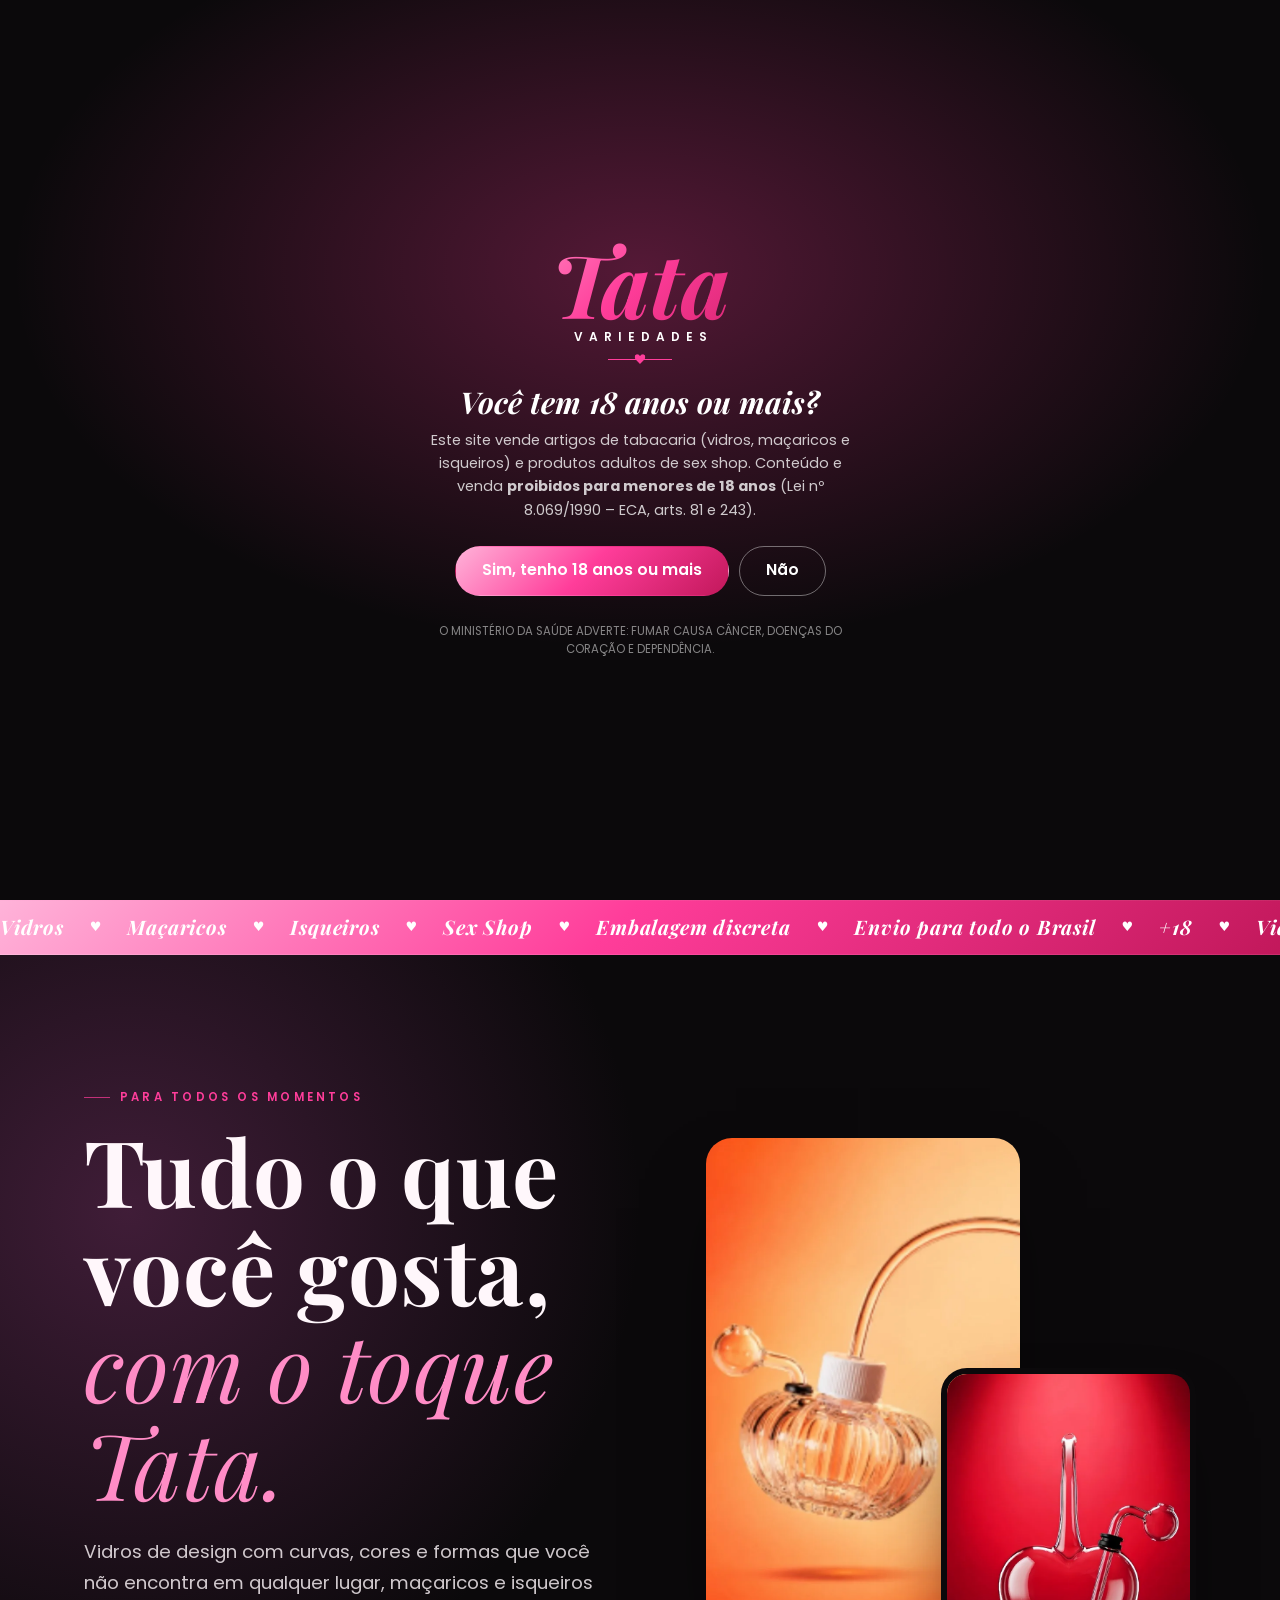
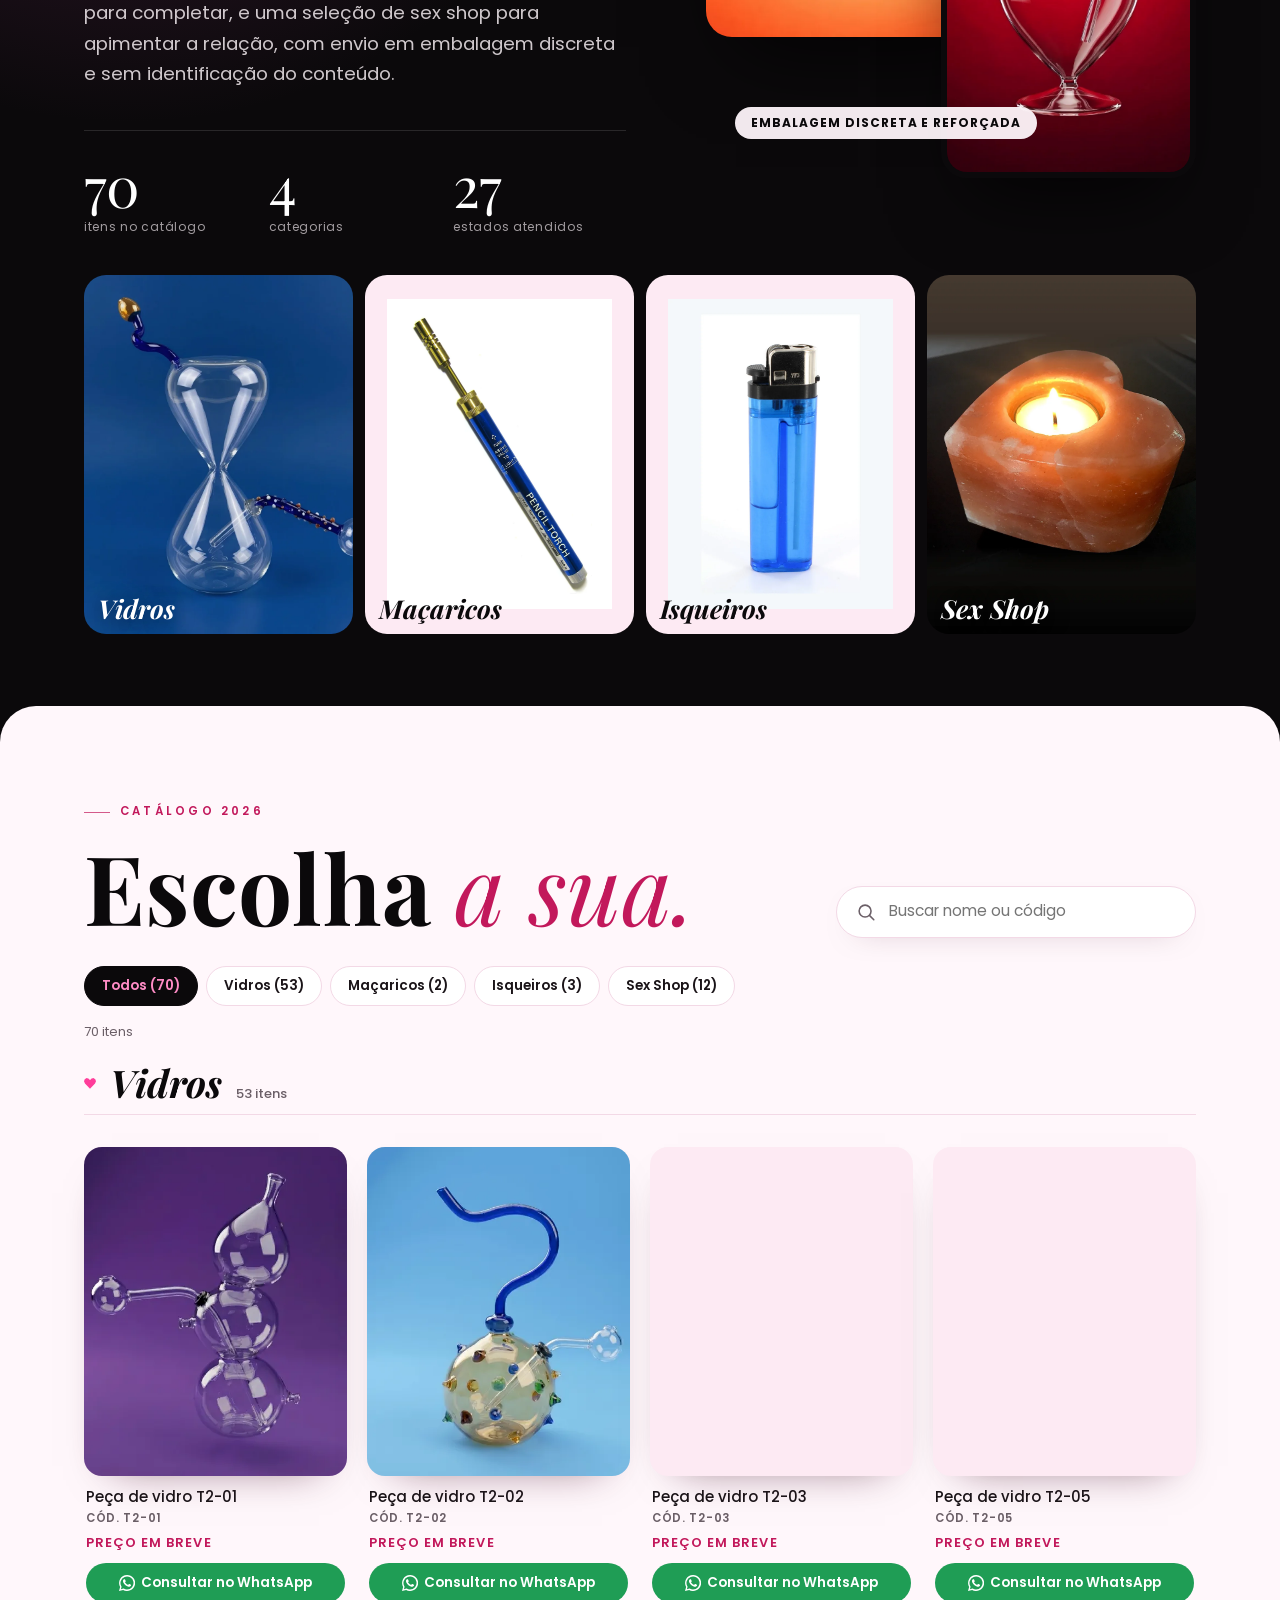
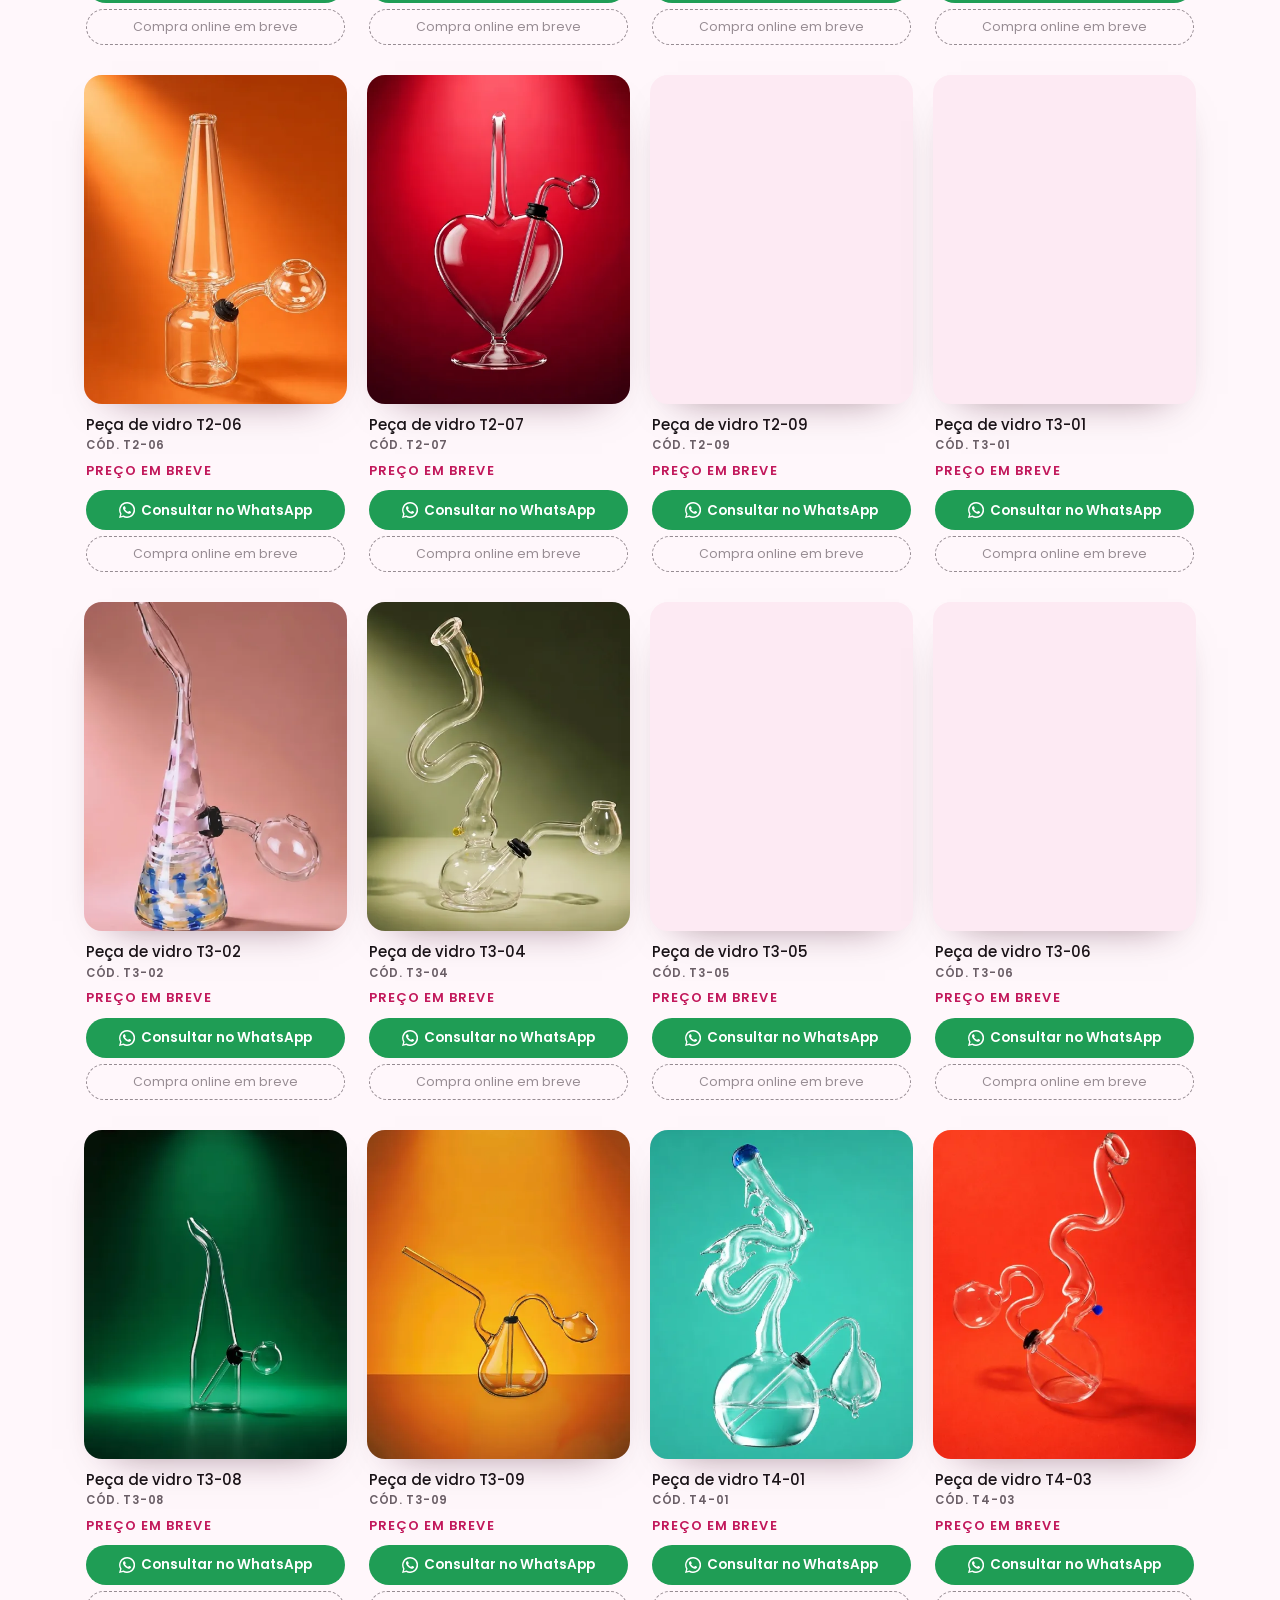
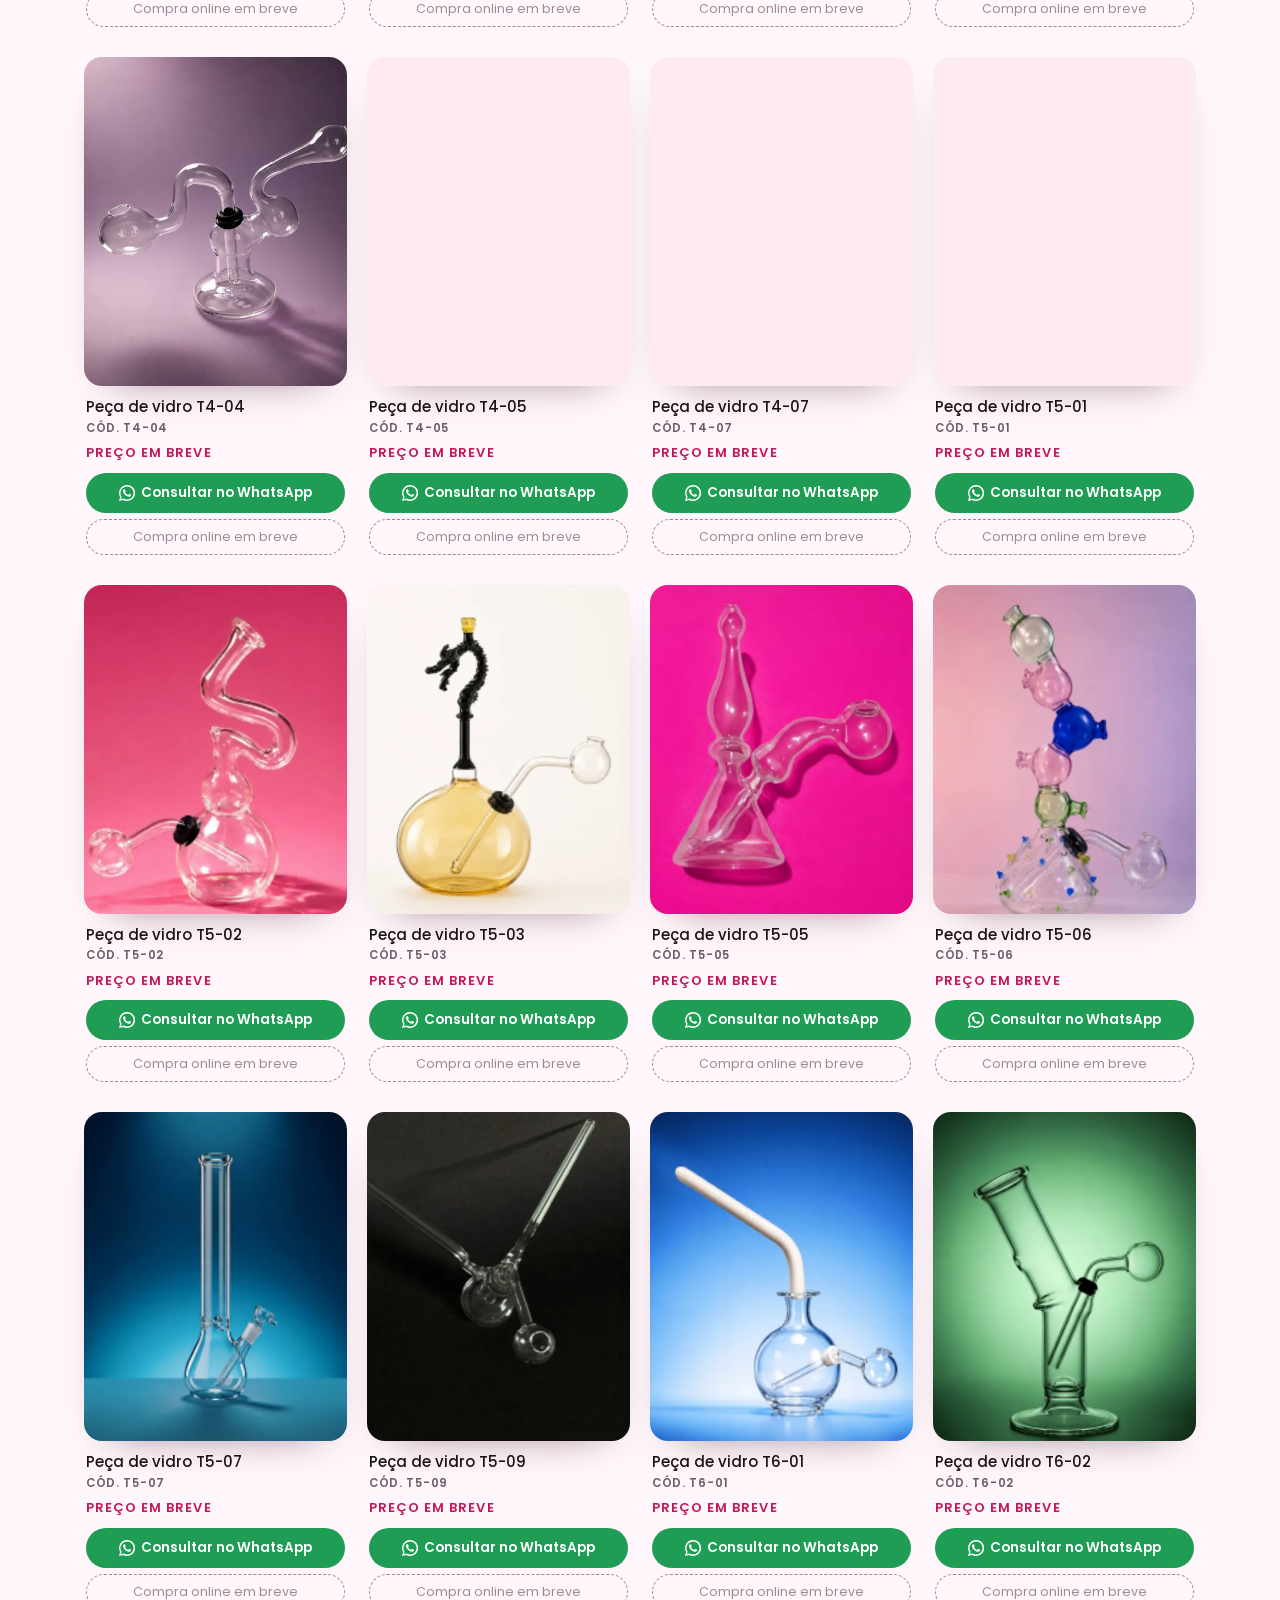
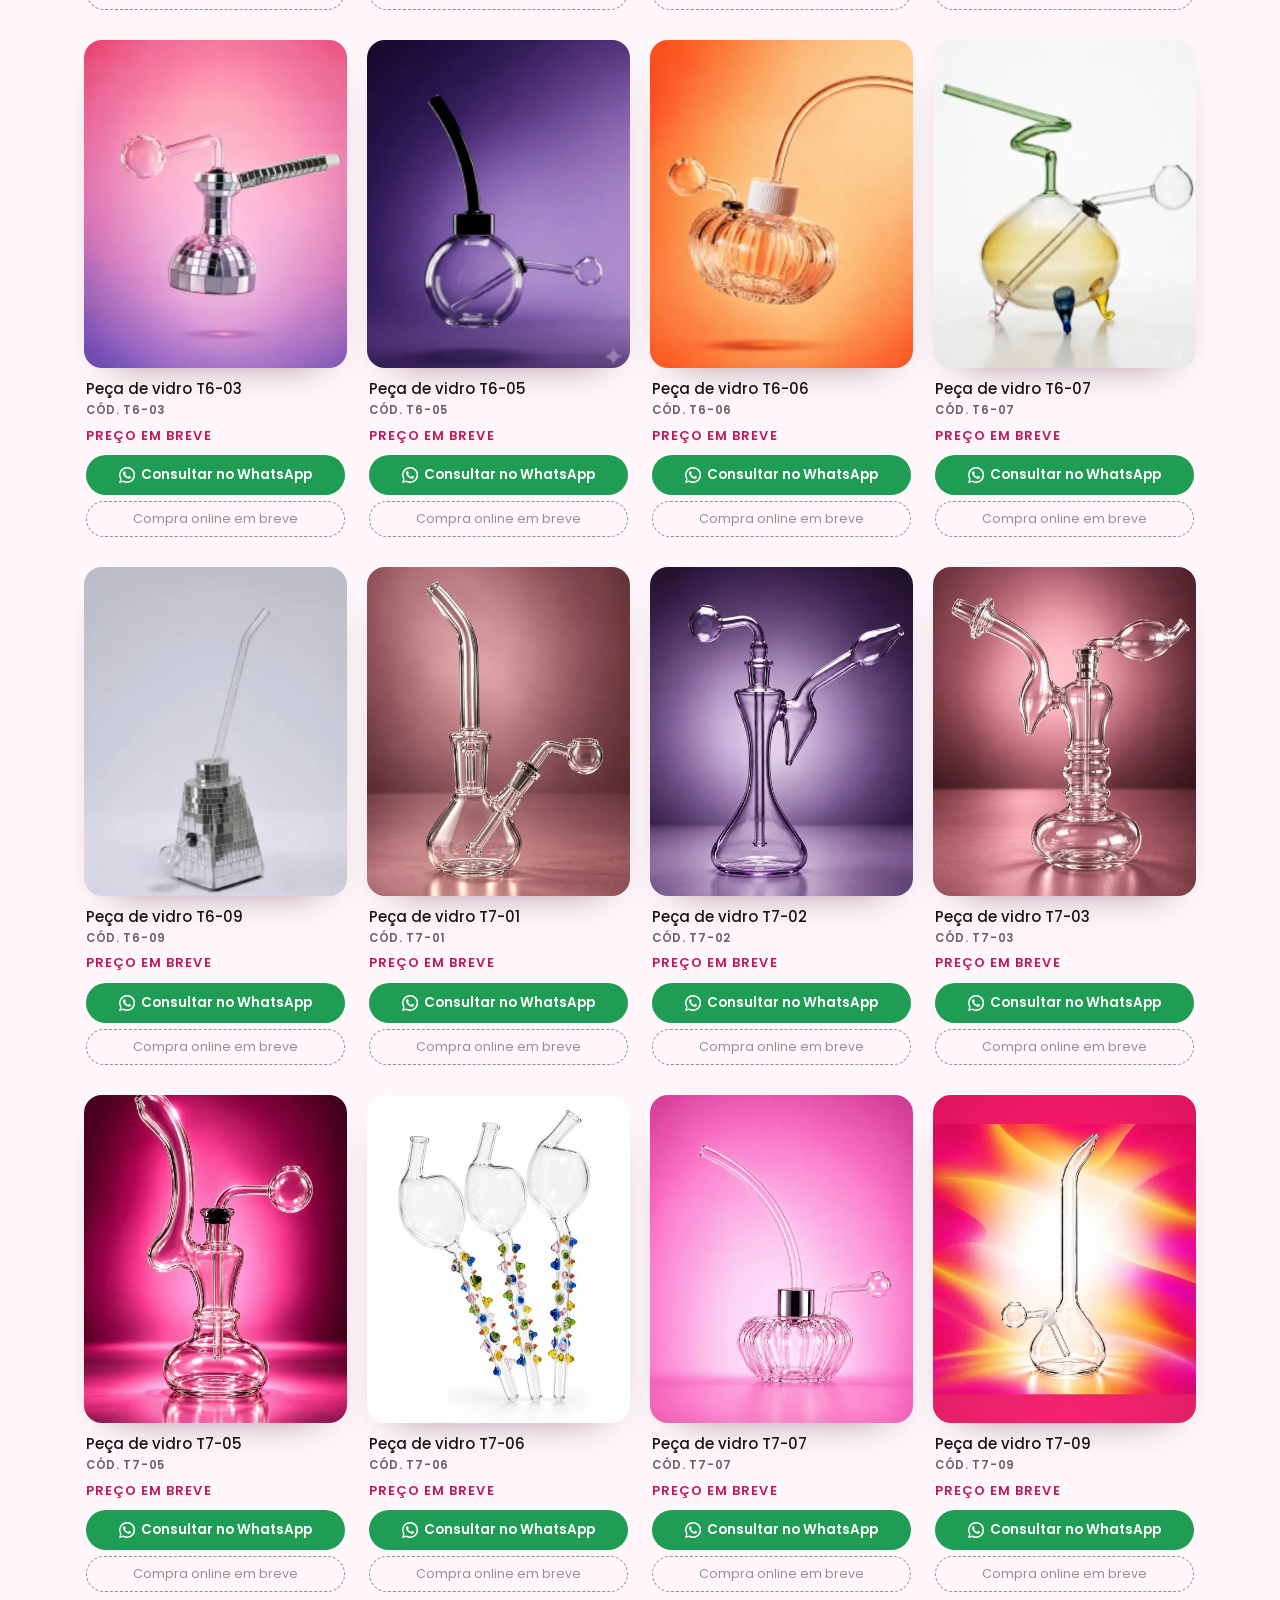
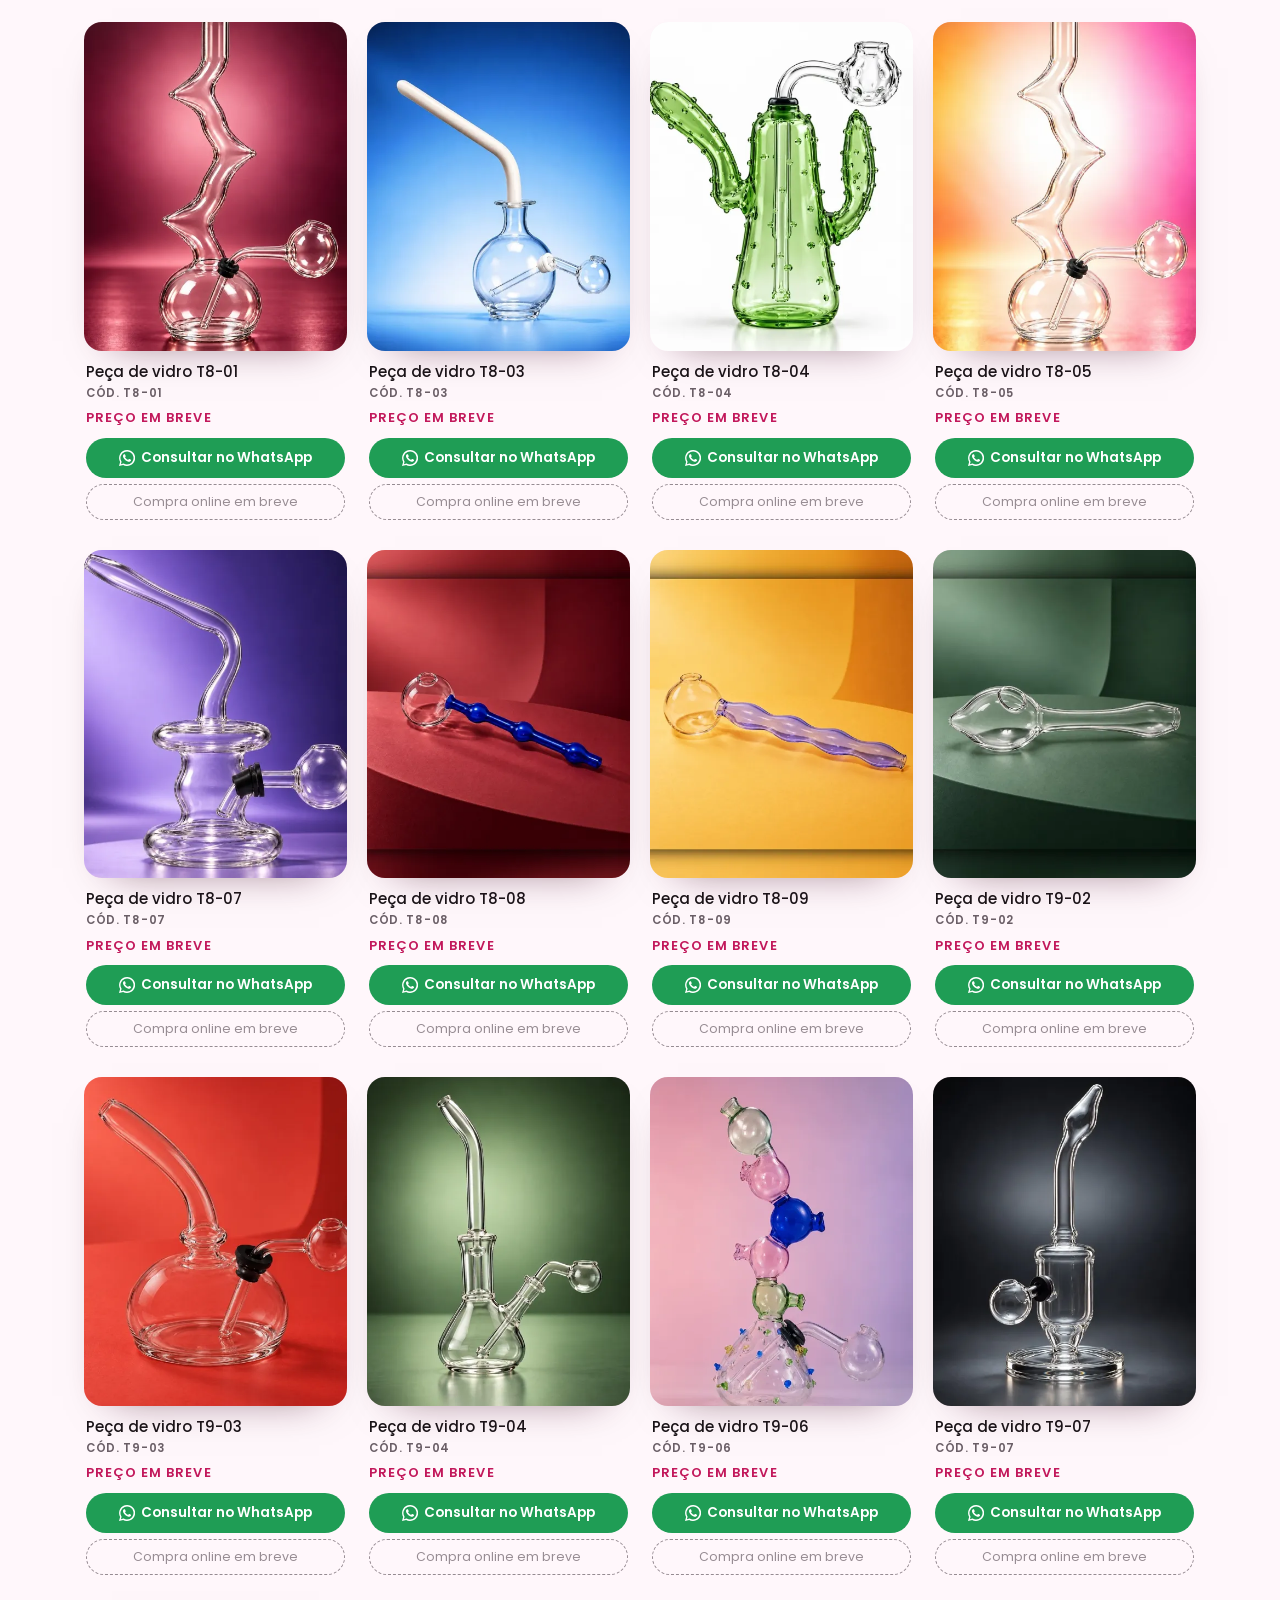
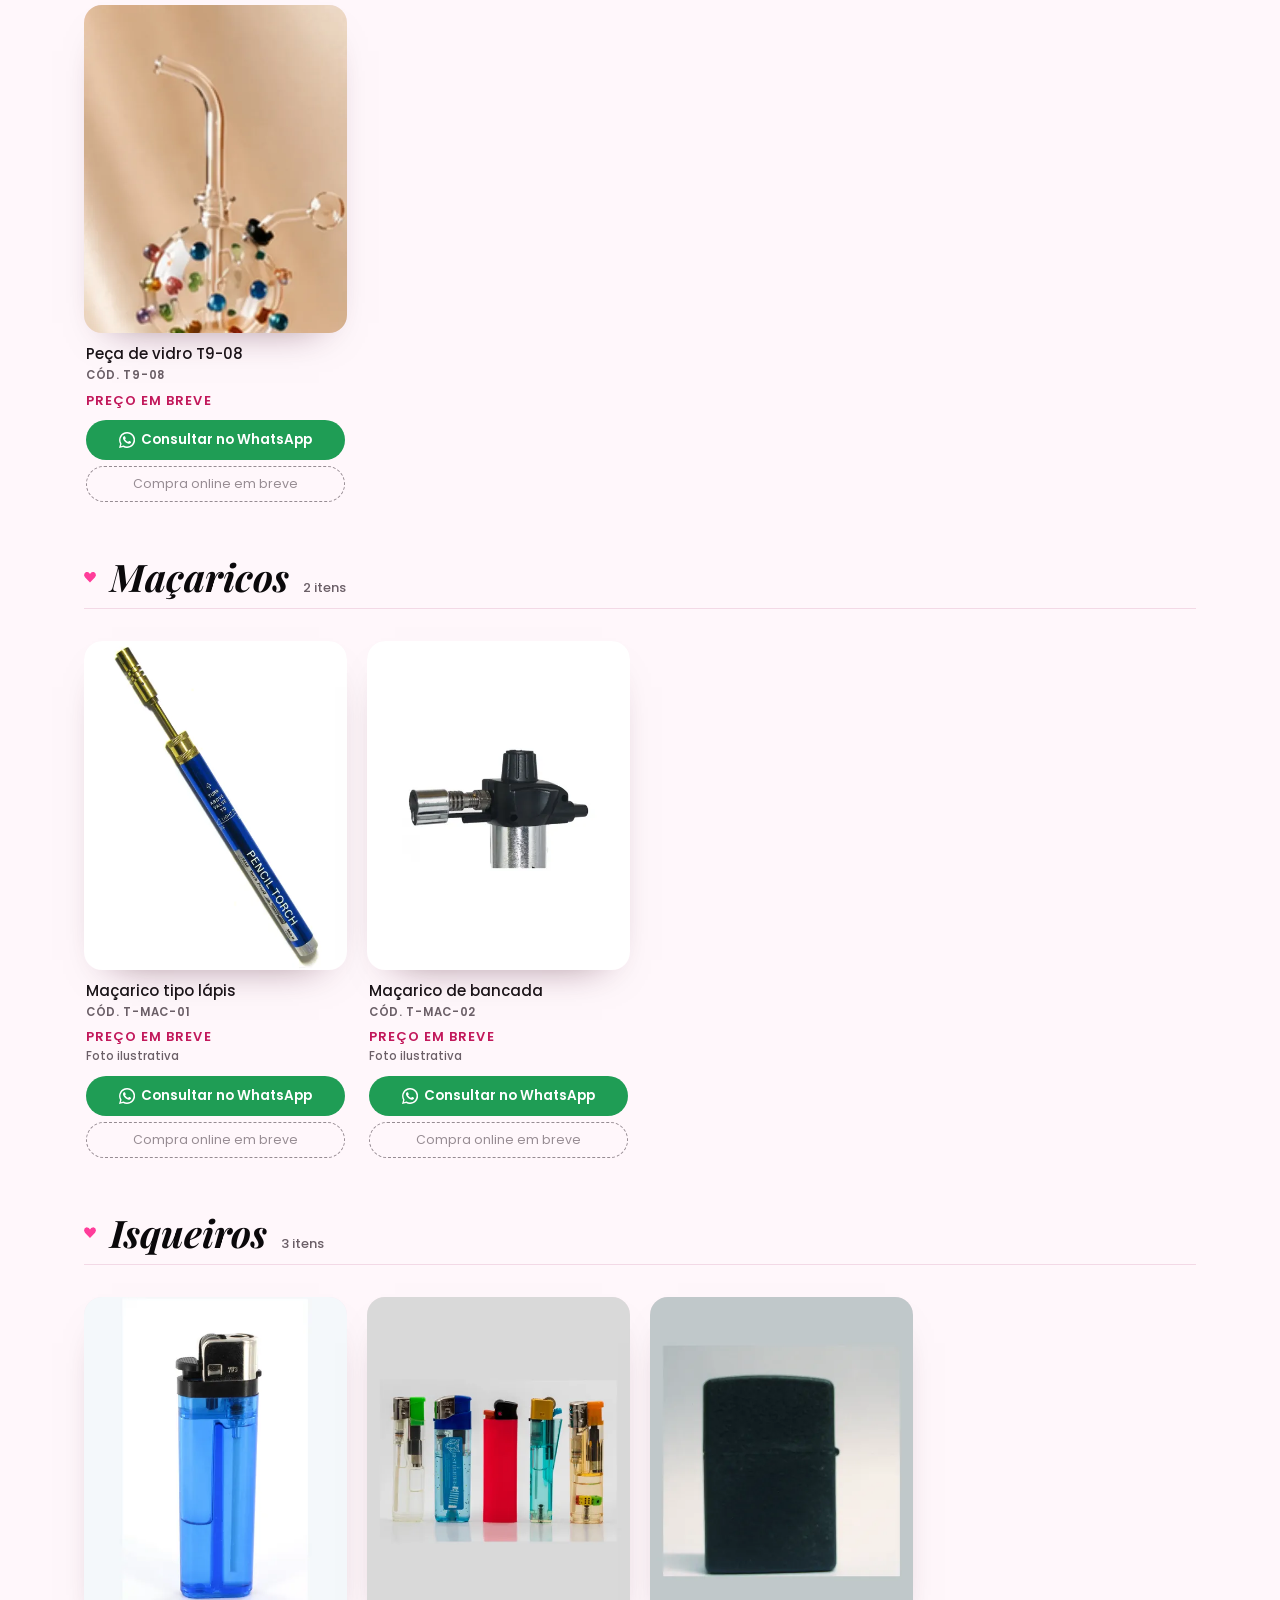
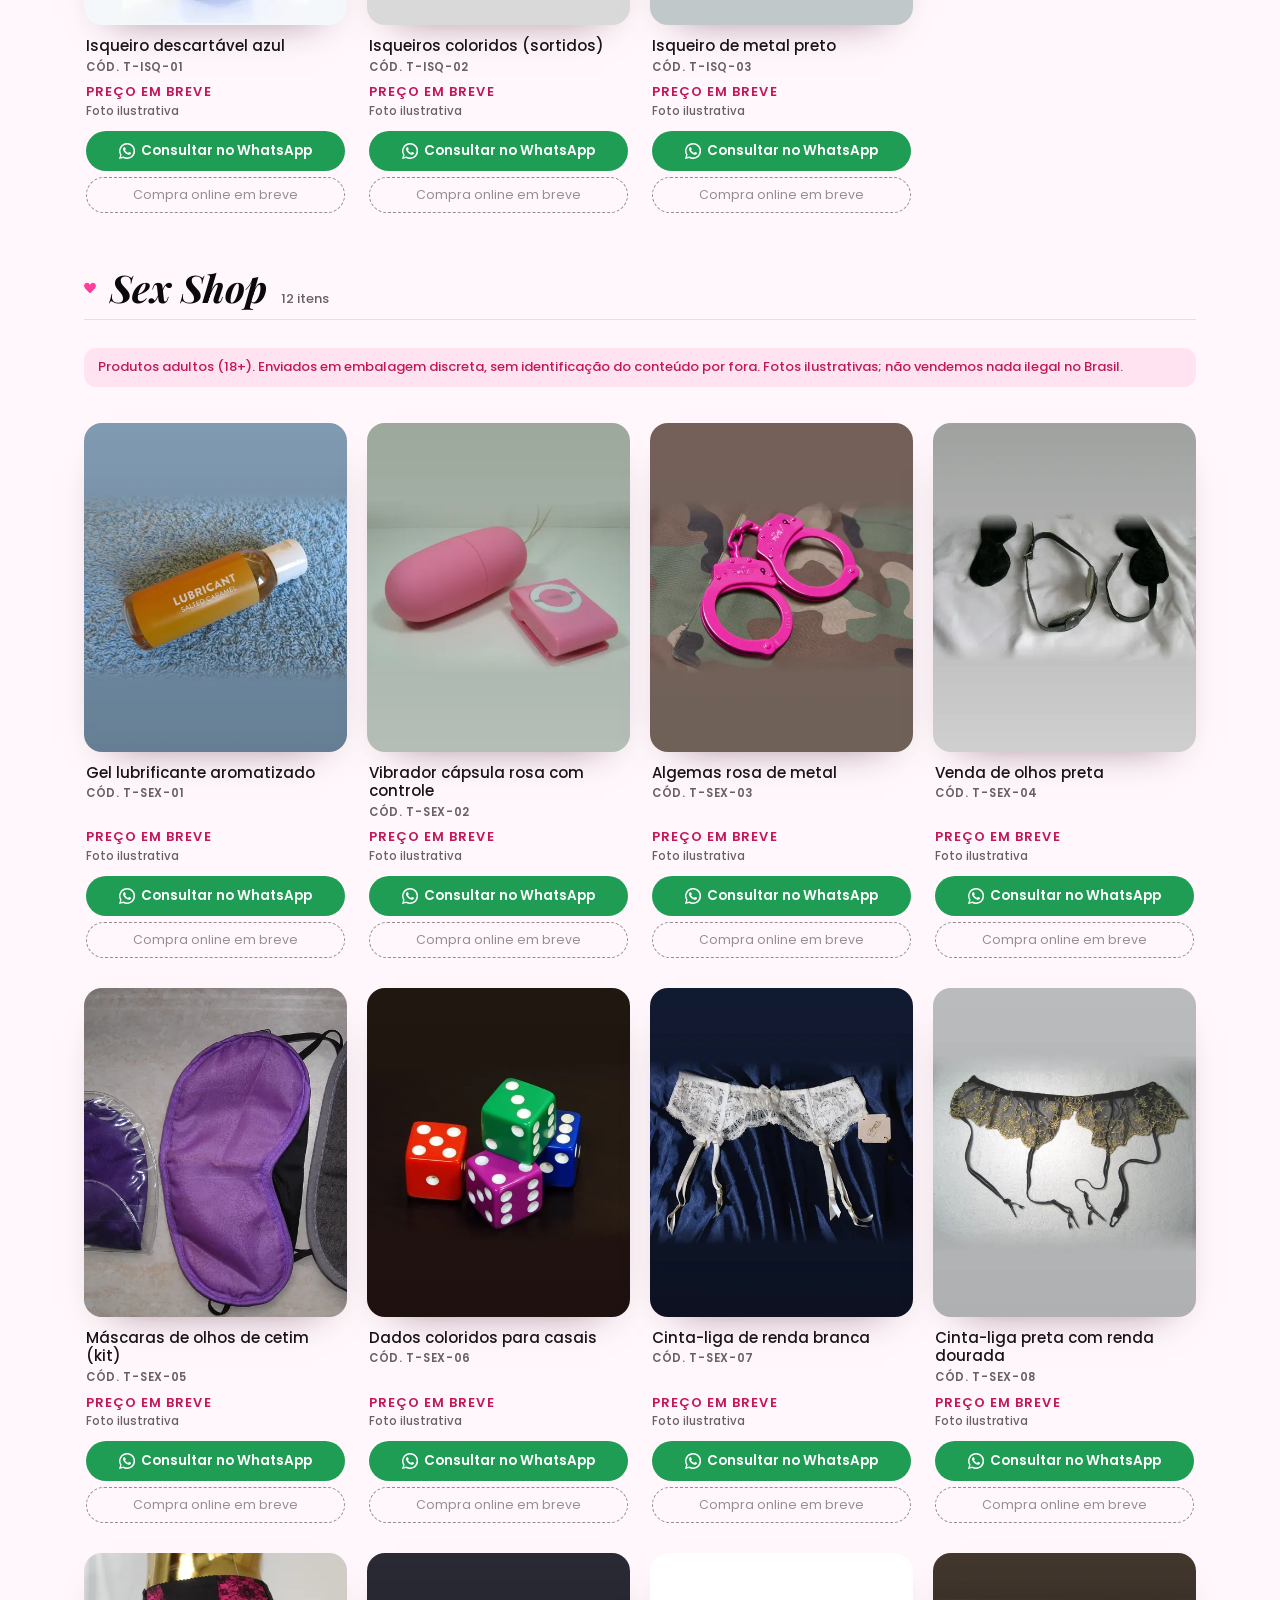
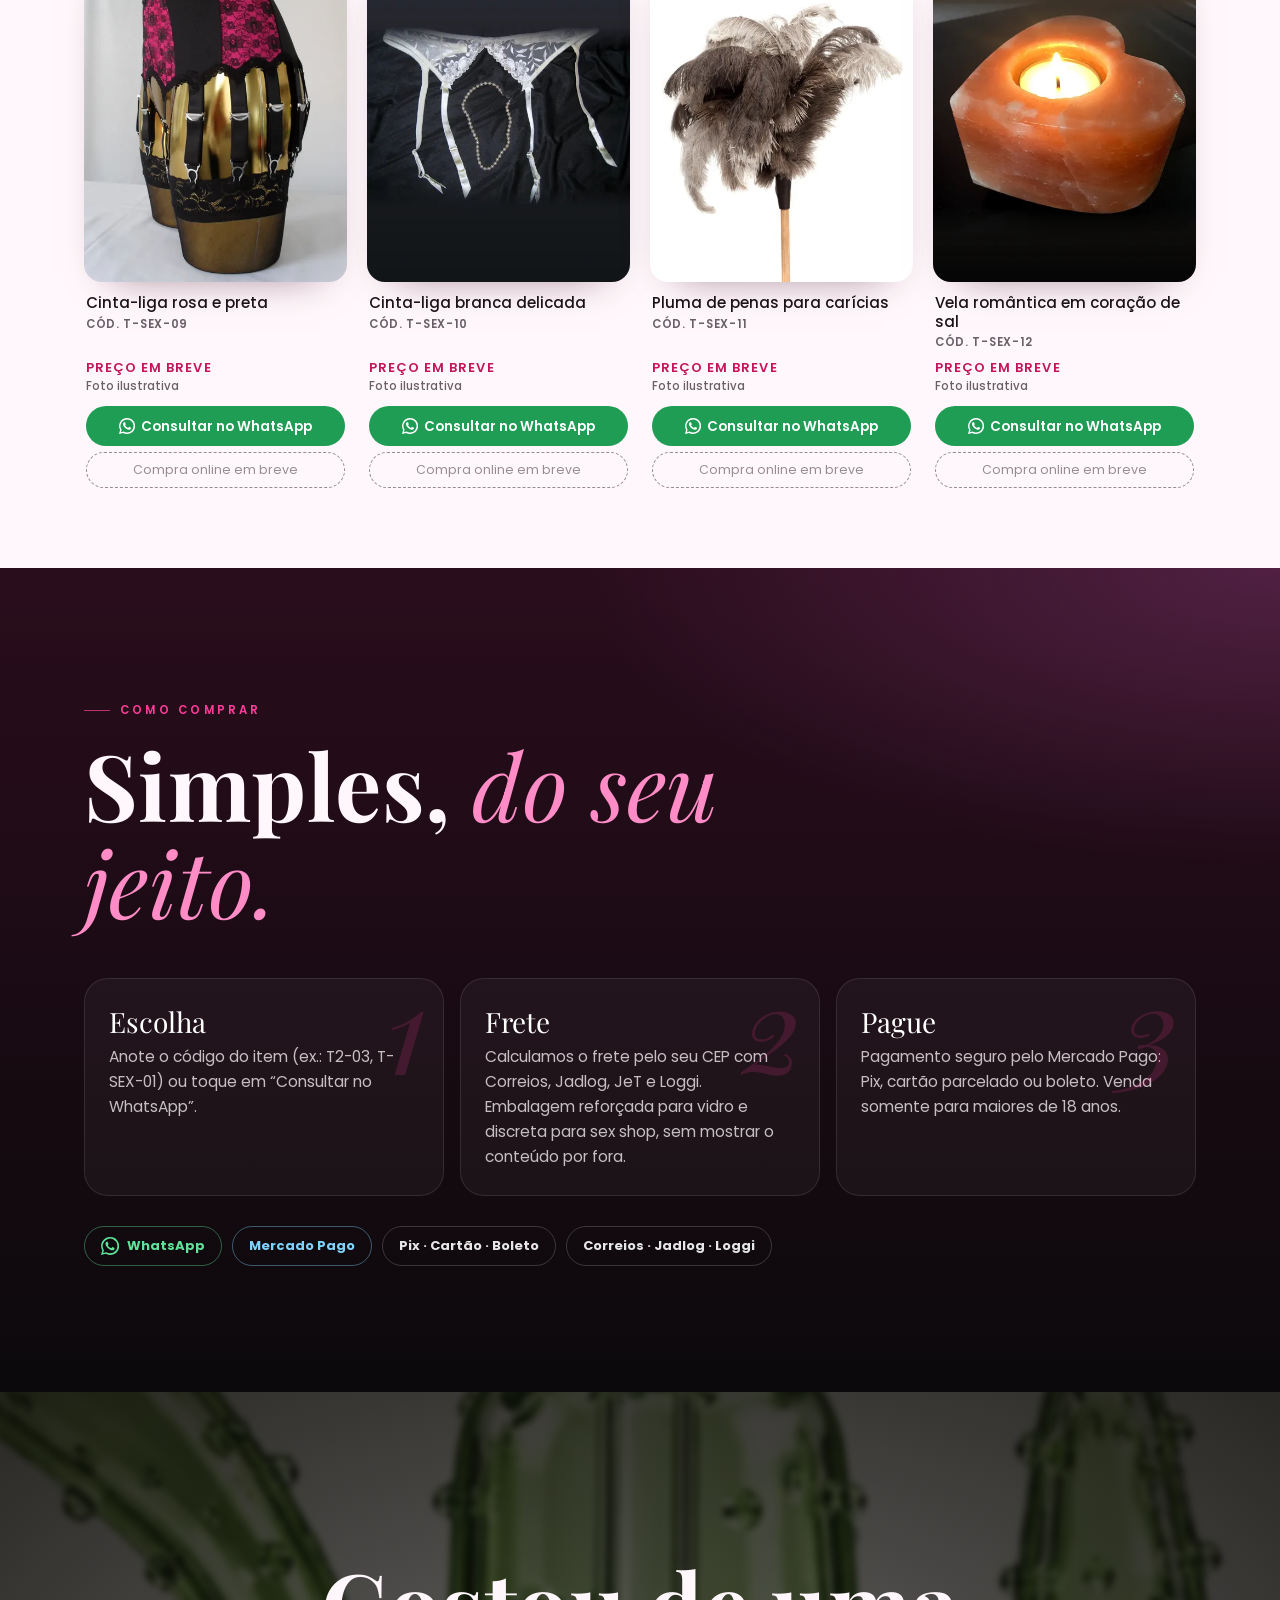
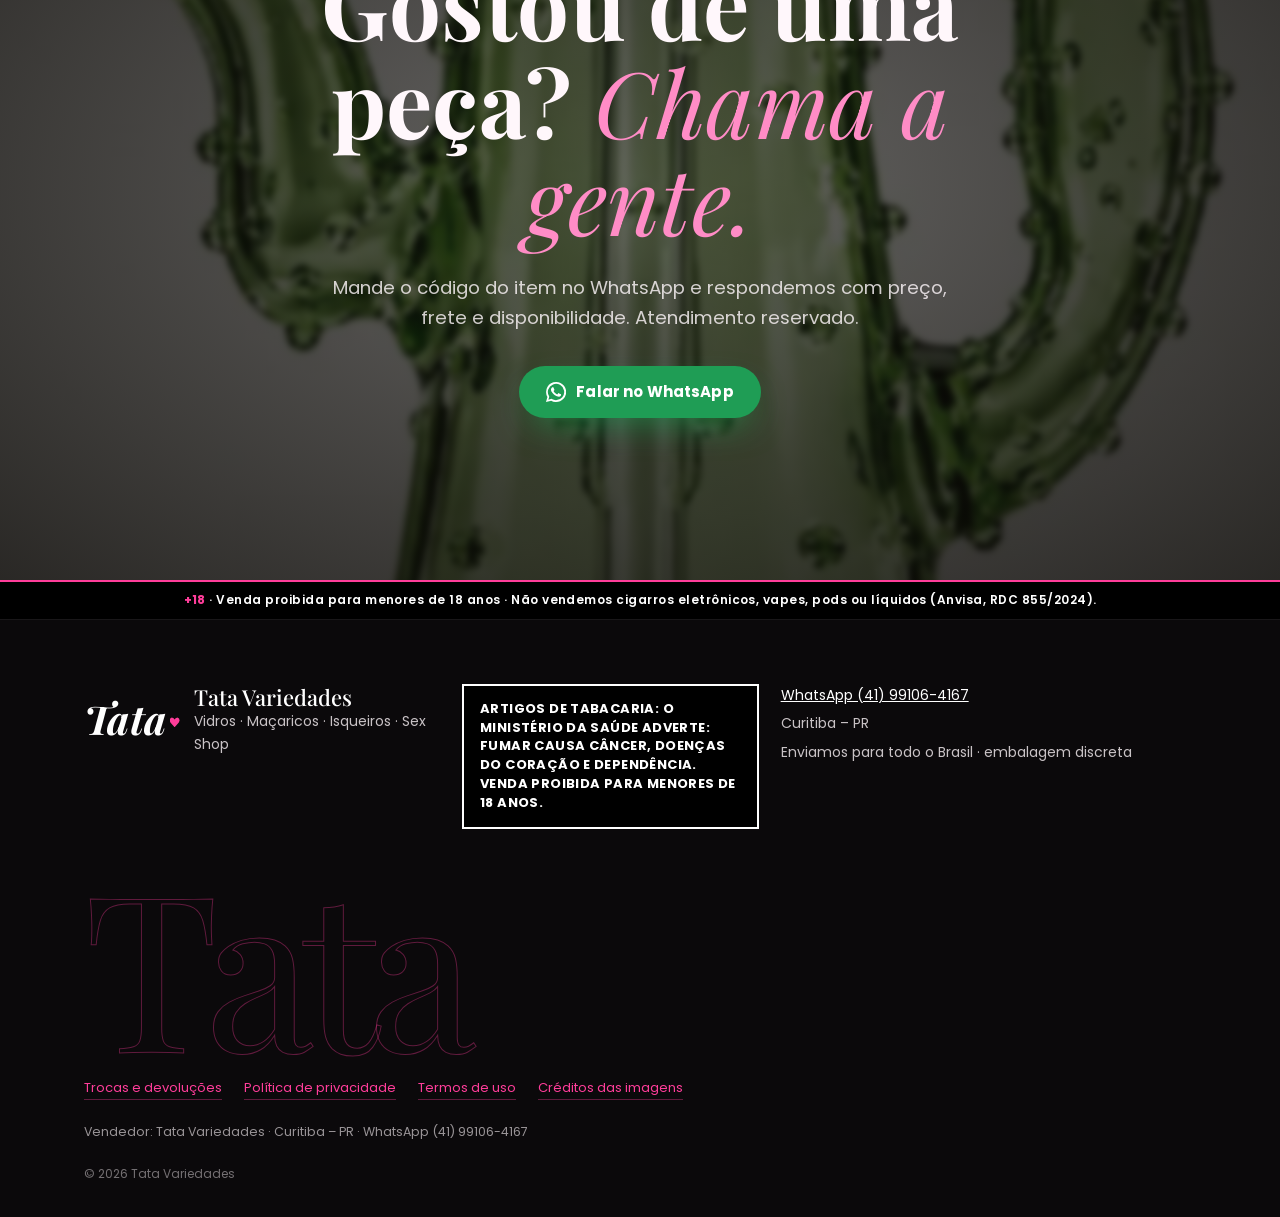
==== commit 3d4081a9: "Remove CNPJ do site e do catálogo anterior (pedido do dono)" ====
--- a/catalogo-anterior/index.html
+++ b/catalogo-anterior/index.html
@@ -154,7 +154,7 @@
     </ul>
     <p class="footer__big" aria-hidden="true">Tata</p>
     <nav class="footer__legal" aria-label="Informações legais"><a href="trocas.html">Trocas e devoluções</a><a href="privacidade.html">Política de privacidade</a><a href="termos.html">Termos de uso</a><a href="creditos.html">Créditos das imagens</a></nav>
-    <p class="footer__seller">Vendedor: Tata Variedades · CNPJ 37.789.447/0001-00 · Curitiba – PR · WhatsApp (41) 99106-4167</p>
+    <p class="footer__seller">Vendedor: Tata Variedades · Curitiba – PR · WhatsApp (41) 99106-4167</p>
     <p class="footer__copy">© <span id="year"></span> Tata Variedades</p>
   </div>
 </footer>
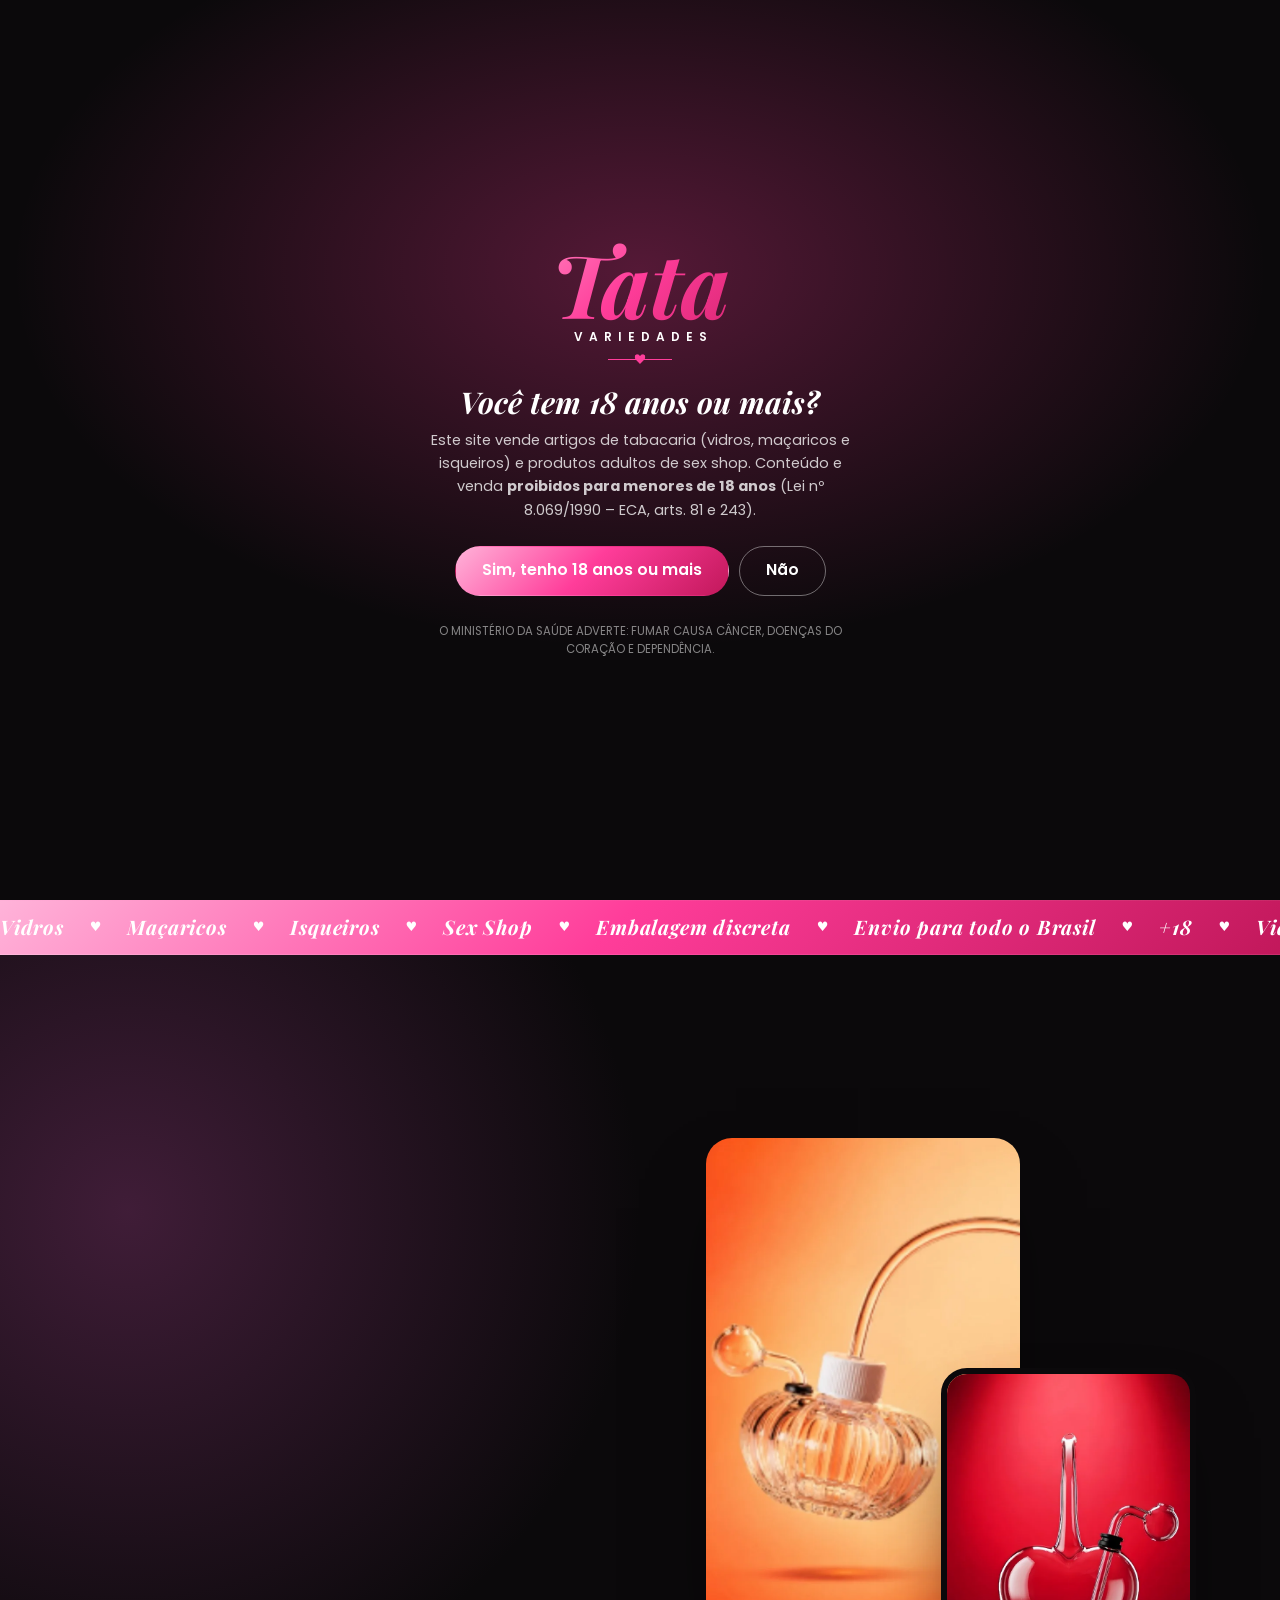
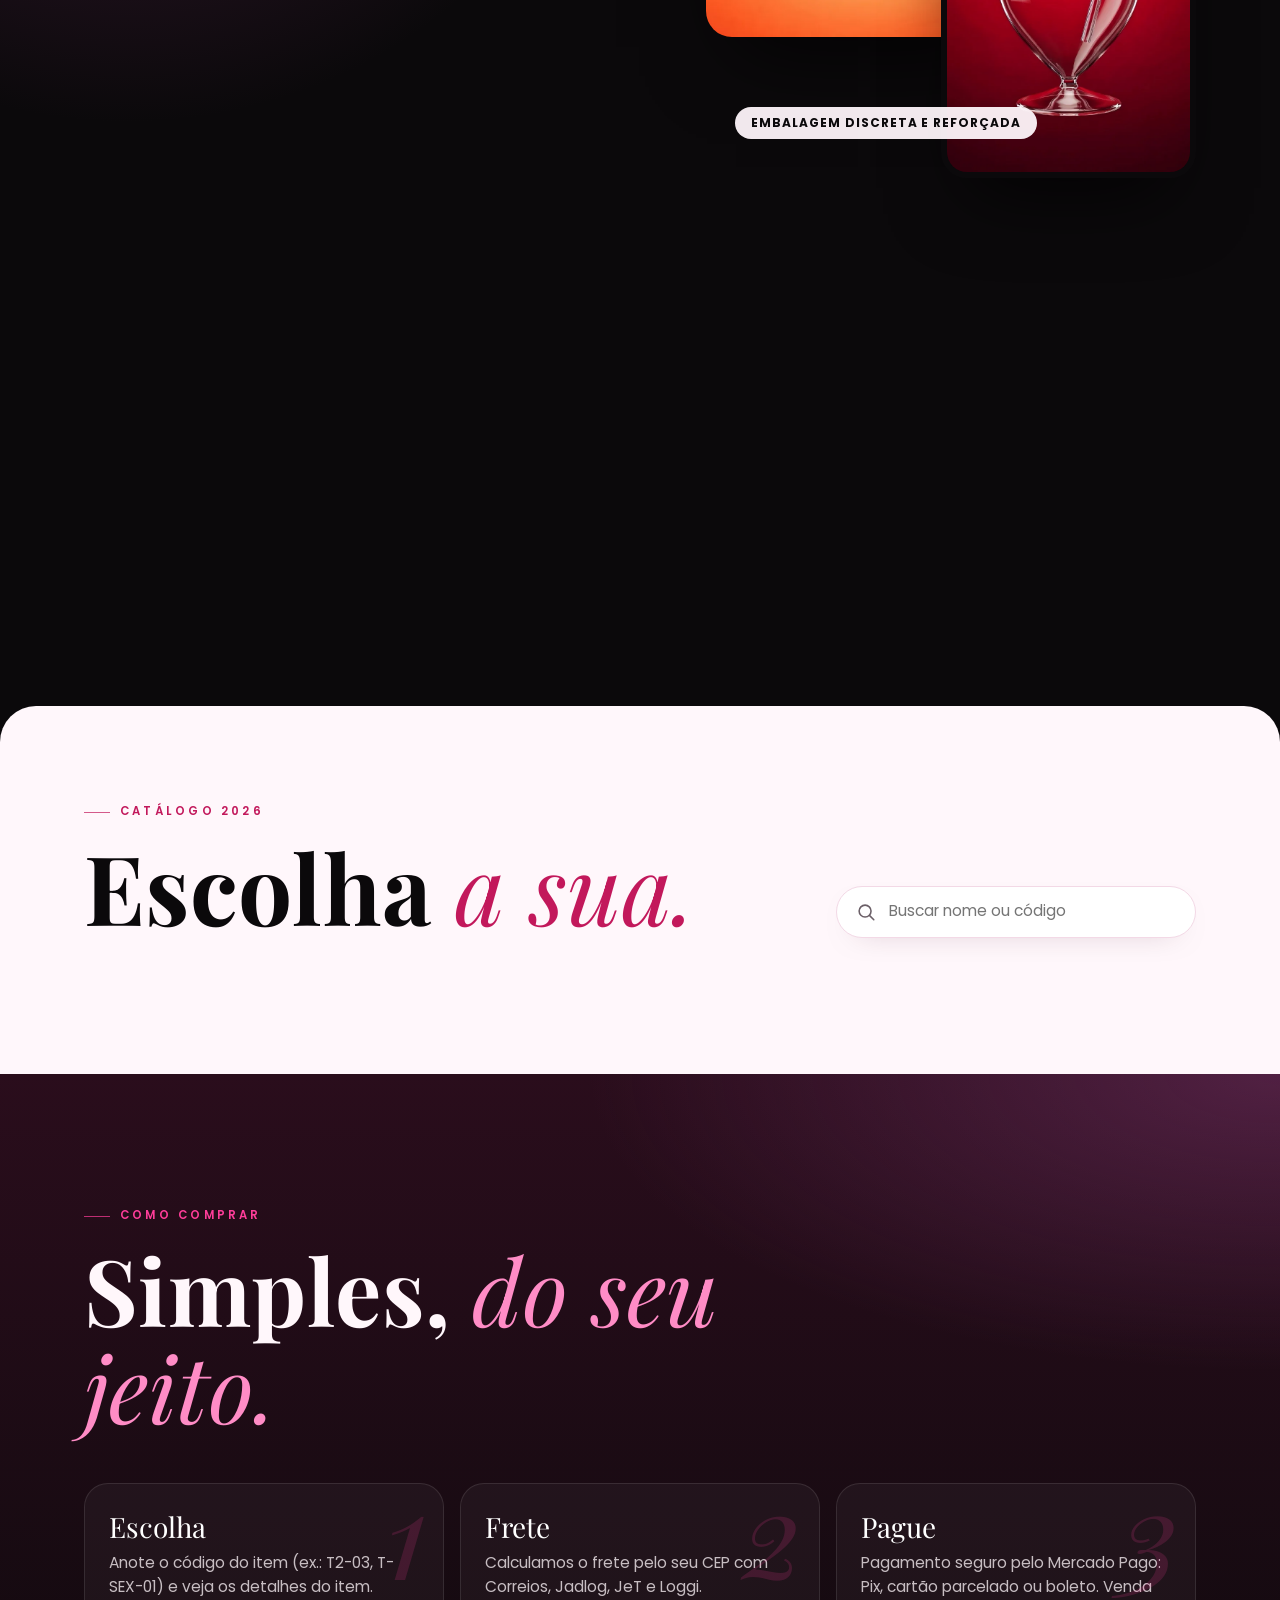
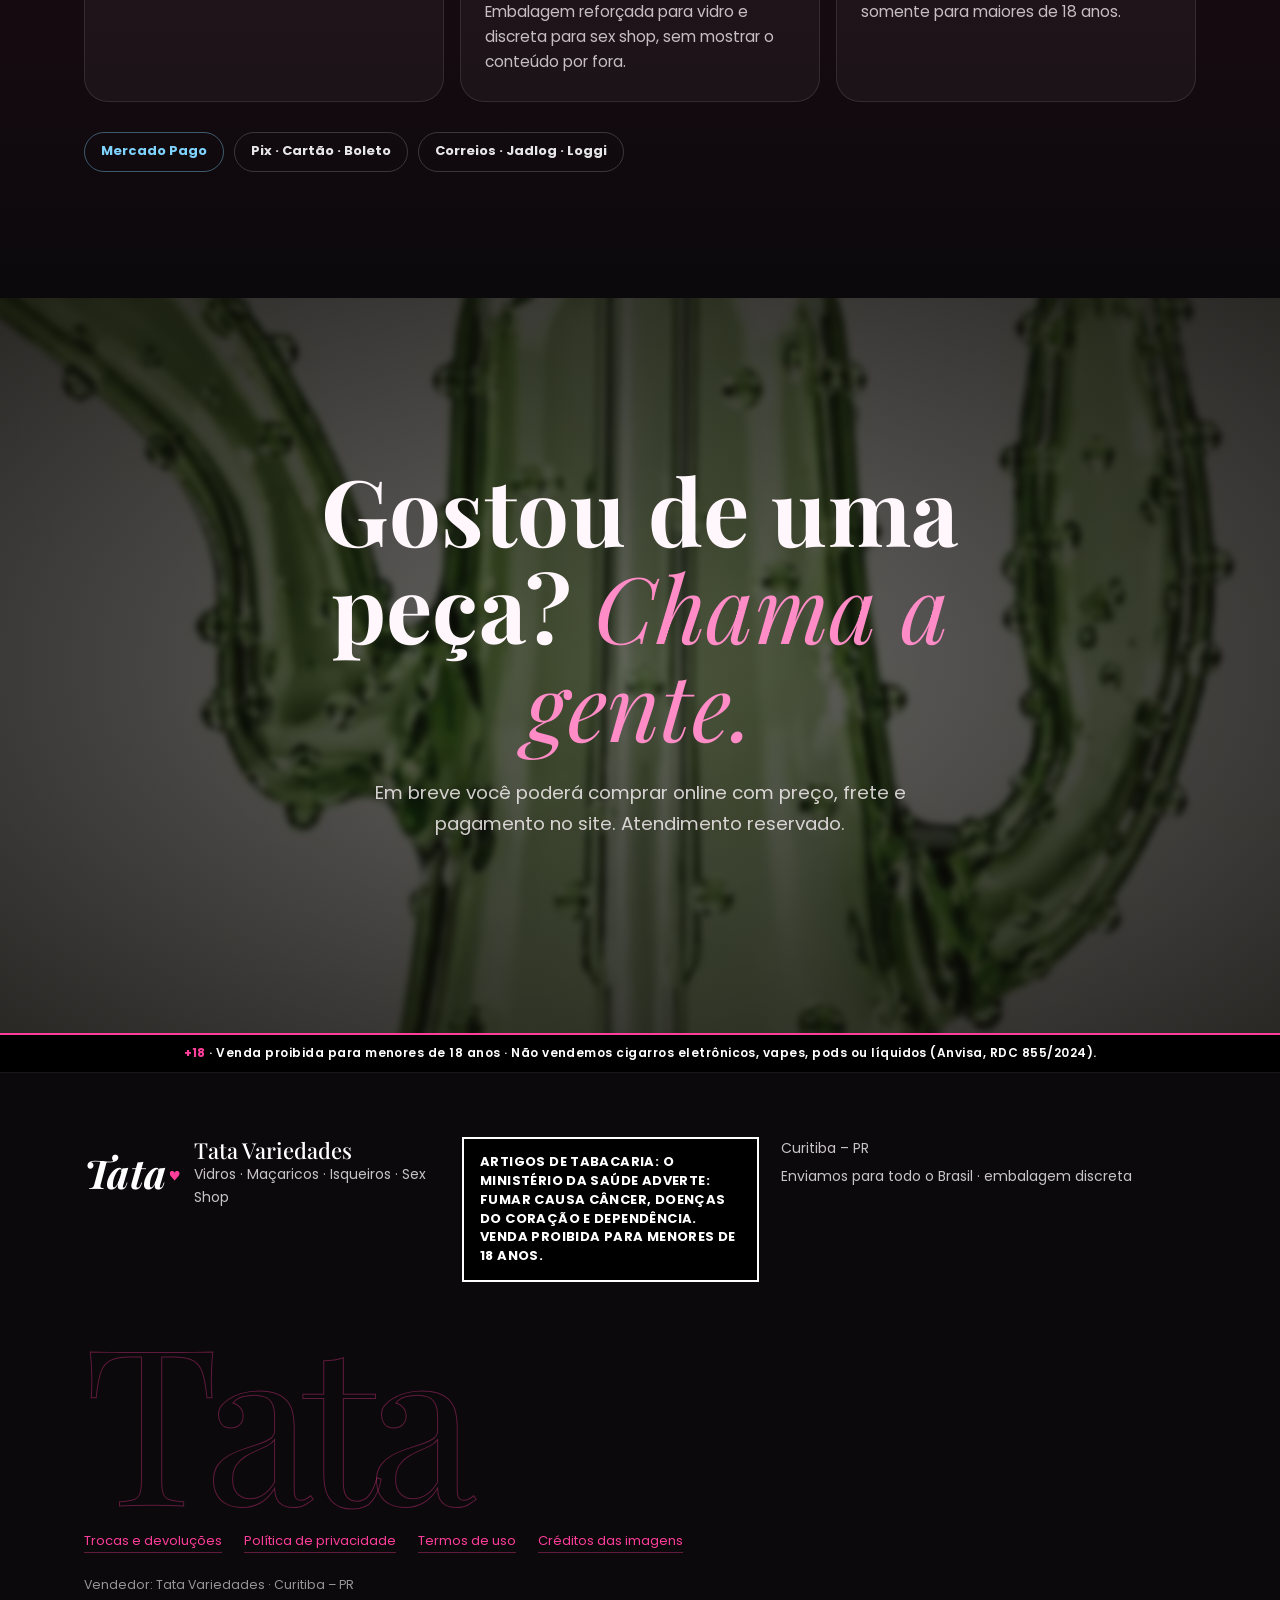
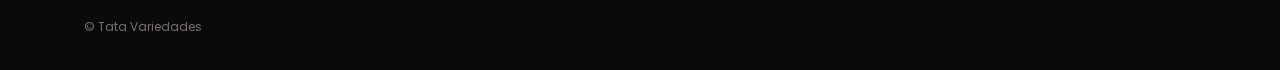
==== commit 14c30f99: "Remove WhatsApp da loja e do catálogo anterior (pedido do dono)" ====
--- a/catalogo-anterior/index.html
+++ b/catalogo-anterior/index.html
@@ -49,7 +49,7 @@
     <a class="brand" href="#top" aria-label="Tata Variedades – início"><span class="brand__logo">Tata<b>.</b></span><span class="brand__sub">Variedades</span></a>
     <nav class="topbar__nav" aria-label="Seções"><a href="#experiencia">Experiência</a><a href="#catalogo">Catálogo</a><a href="#comprar">Como comprar</a></nav>
     <div class="topbar__actions">
-      <a class="icon-btn" href="https://wa.me/5541991064167" target="_blank" rel="noopener" aria-label="WhatsApp"><svg class="ic" aria-hidden="true"><use href="#ic-wa"/></svg></a>
+      
     </div>
   </div>
 </header>
@@ -67,7 +67,7 @@
       <p class="hero__sub">Vidros de design, maçaricos, isqueiros e produtos de sex shop. Envio discreto para todo o Brasil. Venda somente para maiores de 18 anos.</p>
       <div class="hero__cta">
         <a class="btn btn--glow" href="#catalogo">Ver catálogo <span class="btn__arrow" aria-hidden="true">→</span></a>
-        <a class="btn btn--glass" href="https://wa.me/5541991064167" target="_blank" rel="noopener"><svg class="ic" aria-hidden="true"><use href="#ic-wa"/></svg>WhatsApp</a>
+        
       </div>
     </div>
   </section>
@@ -124,11 +124,12 @@
       <p class="eyebrow">Como comprar</p>
       <h2 id="howTitle" class="display">Simples, <em>do seu jeito.</em></h2>
       <ol class="steps">
-        <li class="step"><span class="step__n">1</span><h3>Escolha</h3><p>Anote o código do item (ex.: T2-03, T-SEX-01) ou toque em “Consultar no WhatsApp”.</p></li>
+        <li class="step"><span class="step__n">1</span><h3>Escolha</h3><p>Anote o código do item (ex.: T2-03, T-SEX-01) e veja os detalhes do item.</p></li>
         <li class="step"><span class="step__n">2</span><h3>Frete</h3><p>Calculamos o frete pelo seu CEP com Correios, Jadlog, JeT e Loggi. Embalagem reforçada para vidro e discreta para sex shop, sem mostrar o conteúdo por fora.</p></li>
         <li class="step"><span class="step__n">3</span><h3>Pague</h3><p>Pagamento seguro pelo Mercado Pago: Pix, cartão parcelado ou boleto. Venda somente para maiores de 18 anos.</p></li>
       </ol>
-      <div class="pay-badges"><span class="pay pay--wa"><svg aria-hidden="true"><use href="#ic-wa"/></svg>WhatsApp</span><span class="pay pay--mp">Mercado Pago</span><span class="pay">Pix · Cartão · Boleto</span><span class="pay">Correios · Jadlog · Loggi</span></div>
+      <div class="pay-badges">
+        <span class="pay pay--mp">Mercado Pago</span><span class="pay">Pix · Cartão · Boleto</span><span class="pay">Correios · Jadlog · Loggi</span></div>
     </div>
   </section>
 
@@ -136,8 +137,8 @@
     <div class="cta__bg" aria-hidden="true"><img src="img/cta.webp" alt="" loading="lazy"></div>
     <div class="wrap cta__in">
       <h2 id="ctaTitle" class="display">Gostou de uma peça? <em>Chama a gente.</em></h2>
-      <p class="lead">Mande o código do item no WhatsApp e respondemos com preço, frete e disponibilidade. Atendimento reservado.</p>
-      <div class="cta__btns"><a class="btn btn--wa-solid" href="https://wa.me/5541991064167?text=Ol%C3%A1!%20Vim%20pelo%20site%20da%20Tata%20Variedades." target="_blank" rel="noopener"><svg aria-hidden="true"><use href="#ic-wa"/></svg>Falar no WhatsApp</a></div>
+      <p class="lead">Em breve você poderá comprar online com preço, frete e pagamento no site. Atendimento reservado.</p>
+      <div class="cta__btns"></div>
     </div>
   </section>
 </main>
@@ -148,13 +149,13 @@
     <div class="footer__brand"><span class="brand__logo" style="font-size:40px">Tata<b>.</b></span><div><p class="footer__name">Tata Variedades</p><p>Vidros · Maçaricos · Isqueiros · Sex Shop</p></div></div>
     <p class="ms-warning">Artigos de tabacaria: o Ministério da Saúde adverte: fumar causa câncer, doenças do coração e dependência. Venda proibida para menores de 18 anos.</p>
     <ul class="footer__list">
-      <li><a href="https://wa.me/5541991064167" target="_blank" rel="noopener">WhatsApp (41) 99106-4167</a></li>
+      
       <li>Curitiba – PR</li>
       <li>Enviamos para todo o Brasil · embalagem discreta</li>
     </ul>
     <p class="footer__big" aria-hidden="true">Tata</p>
     <nav class="footer__legal" aria-label="Informações legais"><a href="trocas.html">Trocas e devoluções</a><a href="privacidade.html">Política de privacidade</a><a href="termos.html">Termos de uso</a><a href="creditos.html">Créditos das imagens</a></nav>
-    <p class="footer__seller">Vendedor: Tata Variedades · Curitiba – PR · WhatsApp (41) 99106-4167</p>
+    <p class="footer__seller">Vendedor: Tata Variedades · Curitiba – PR</p>
     <p class="footer__copy">© <span id="year"></span> Tata Variedades</p>
   </div>
 </footer>
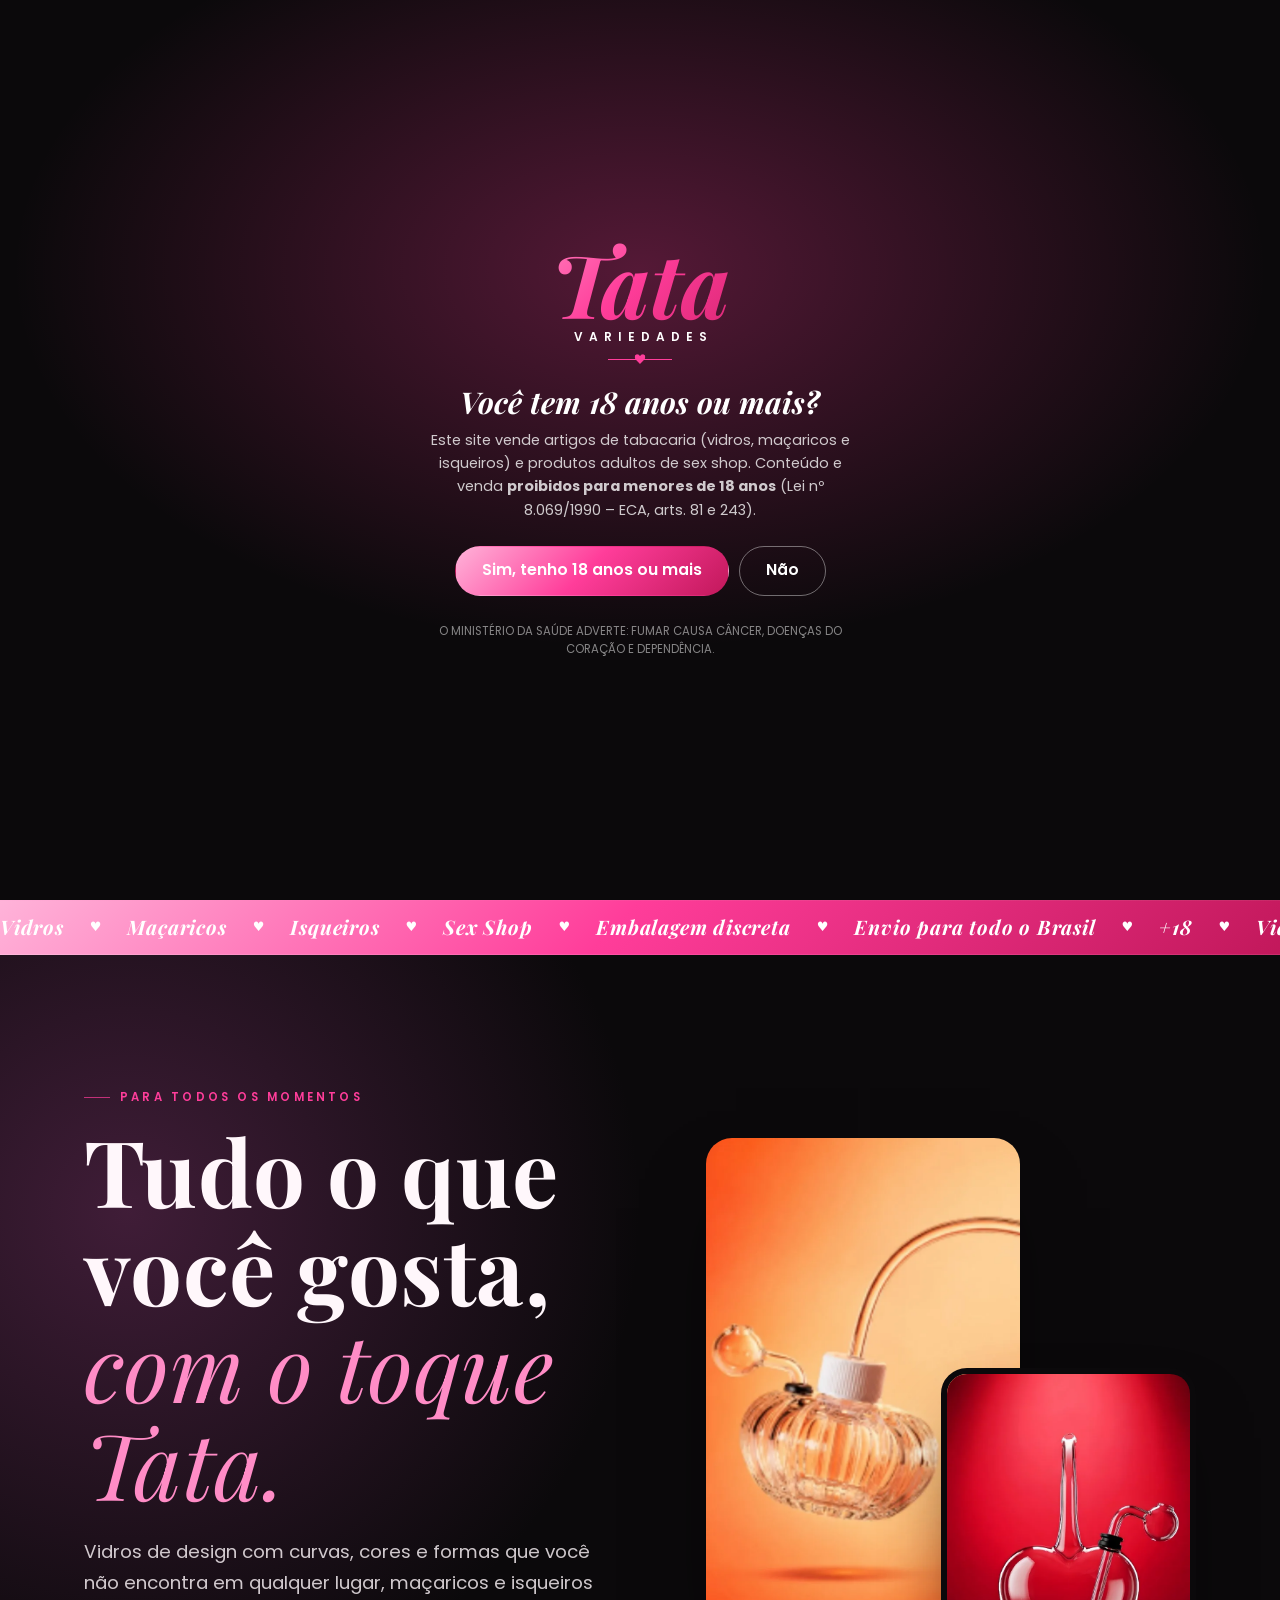
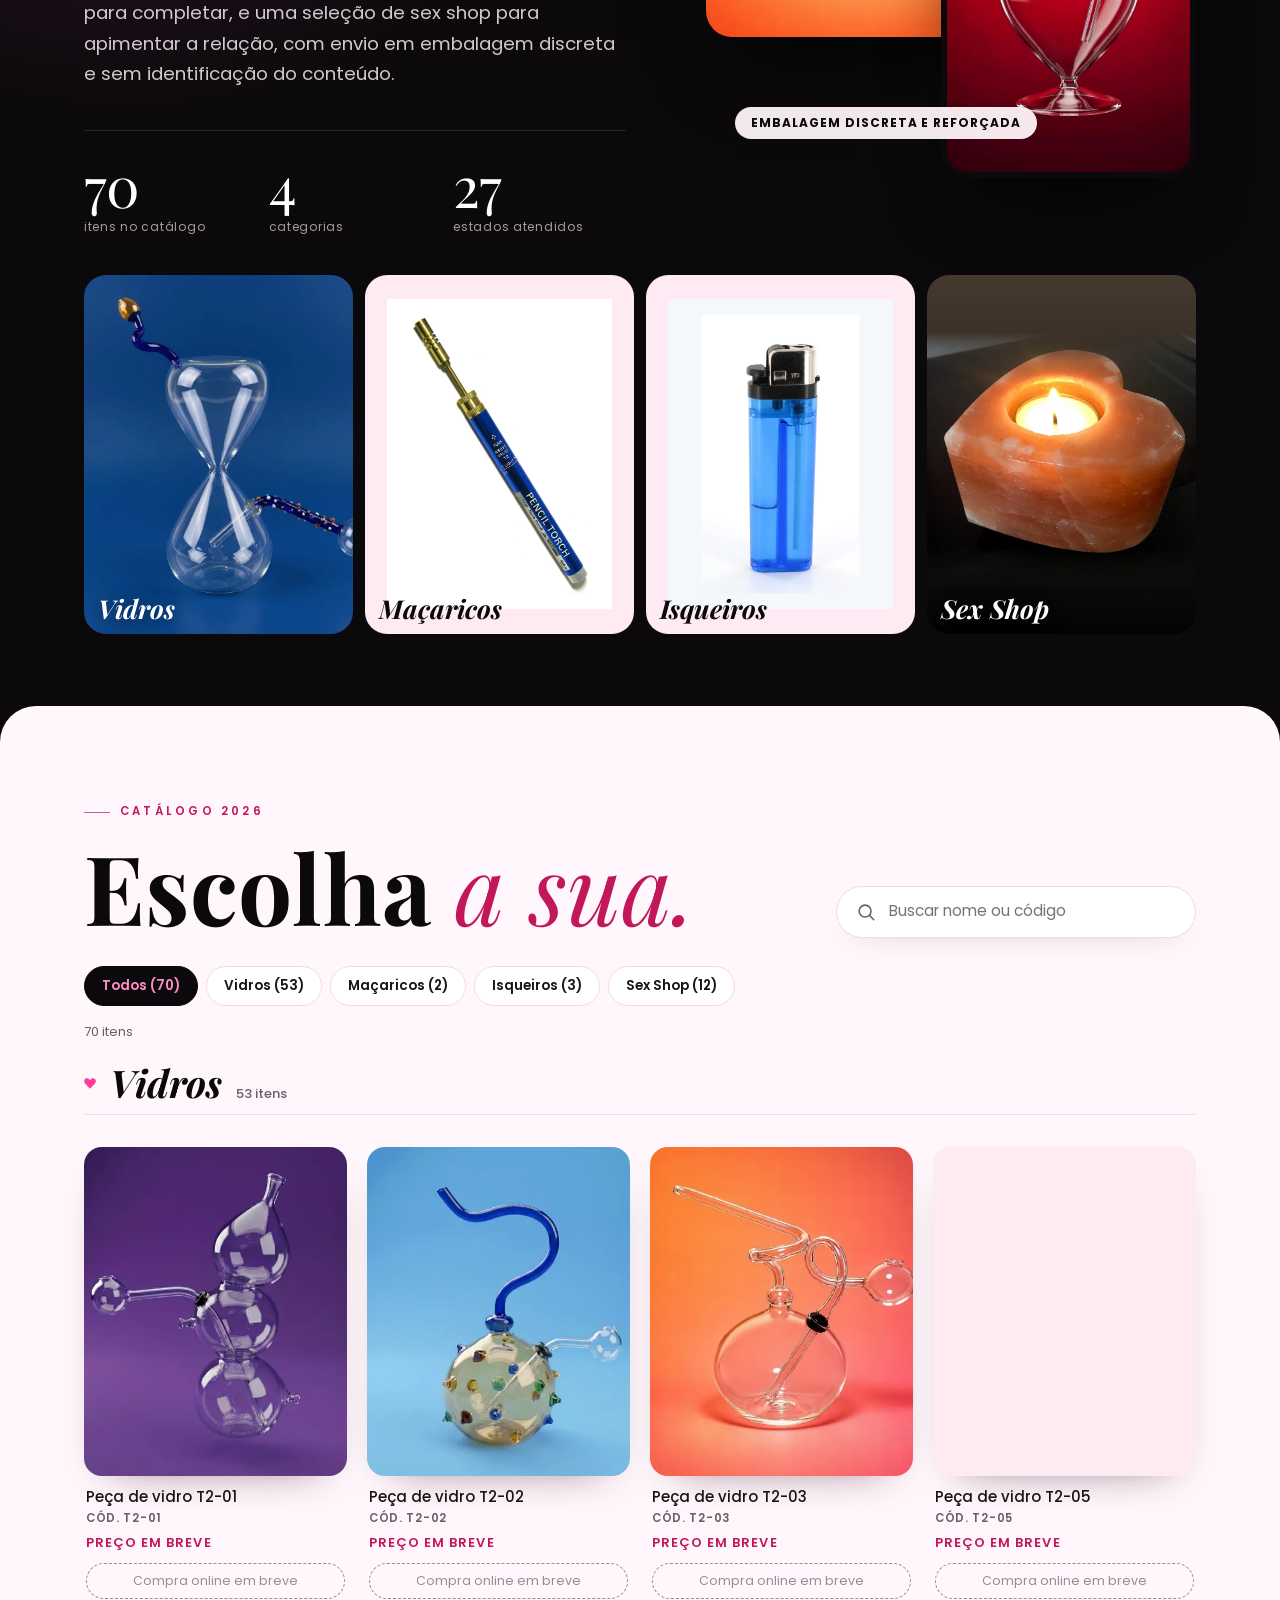
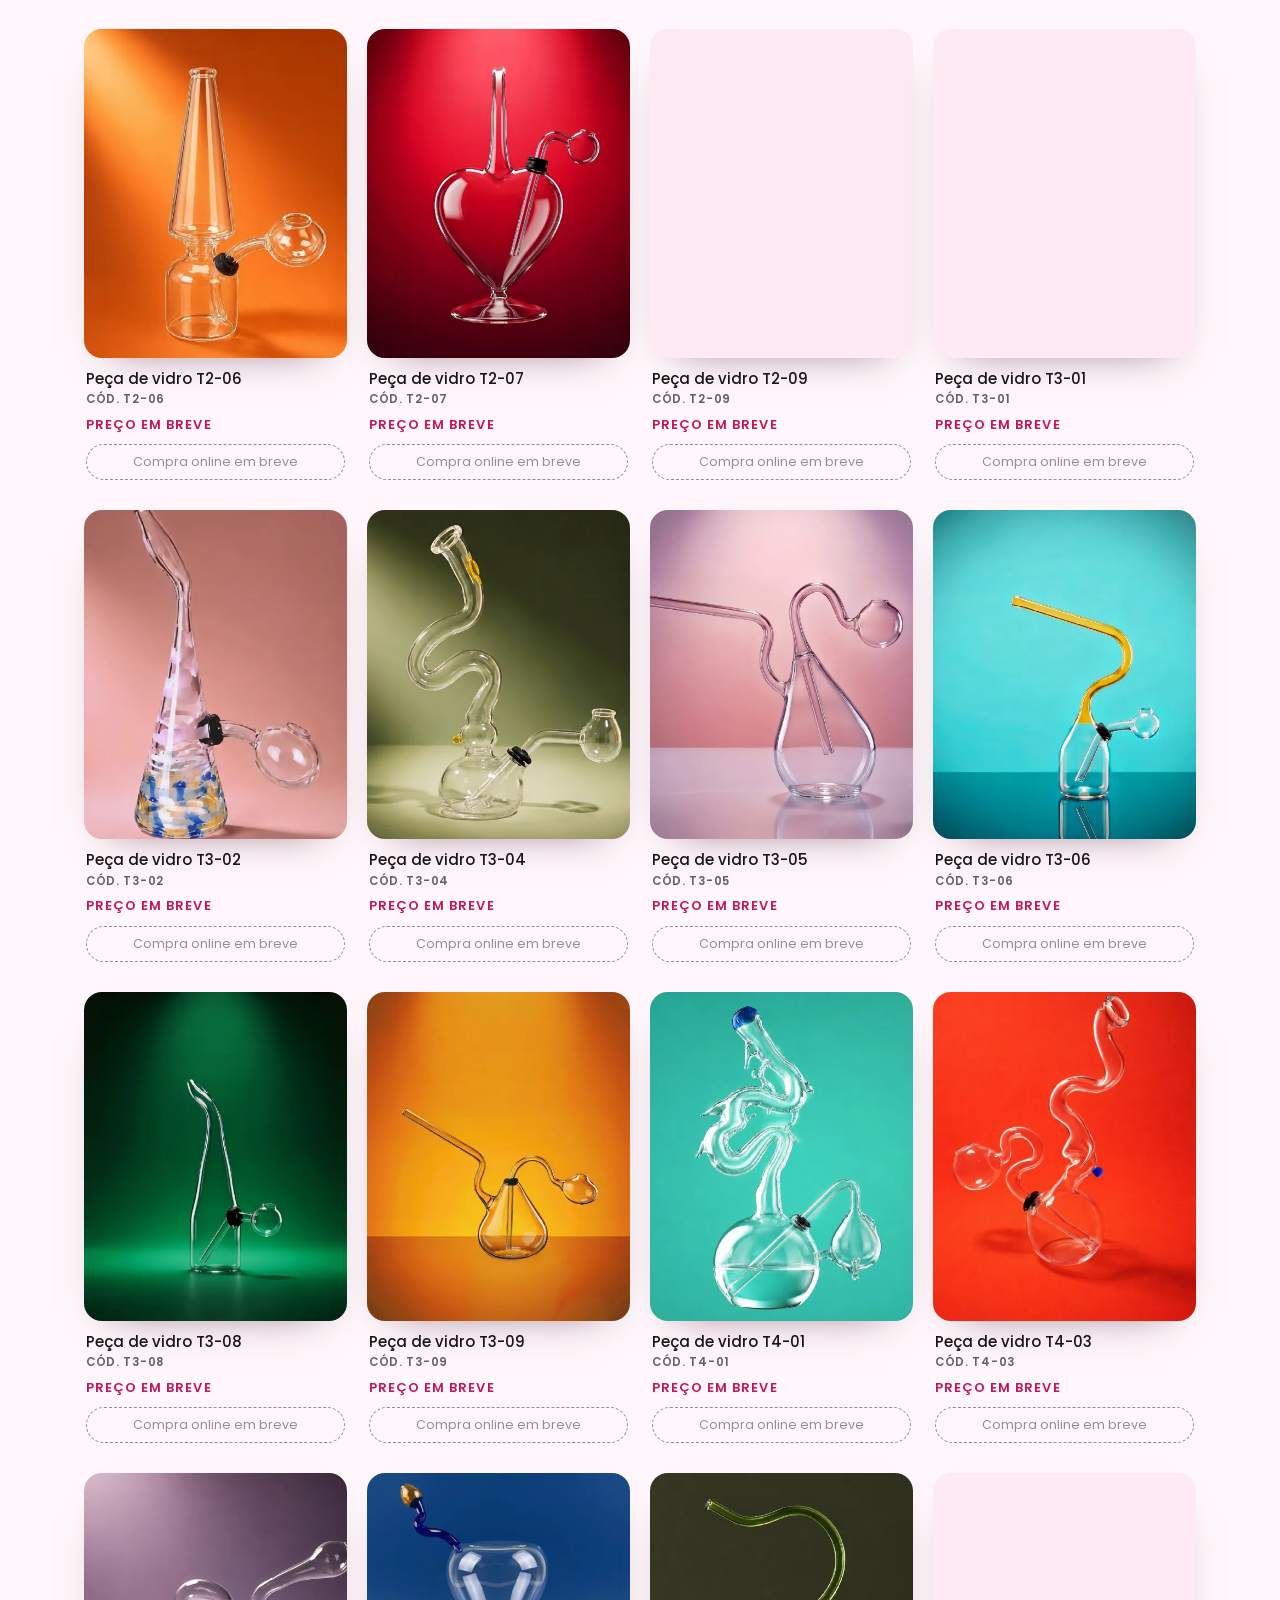
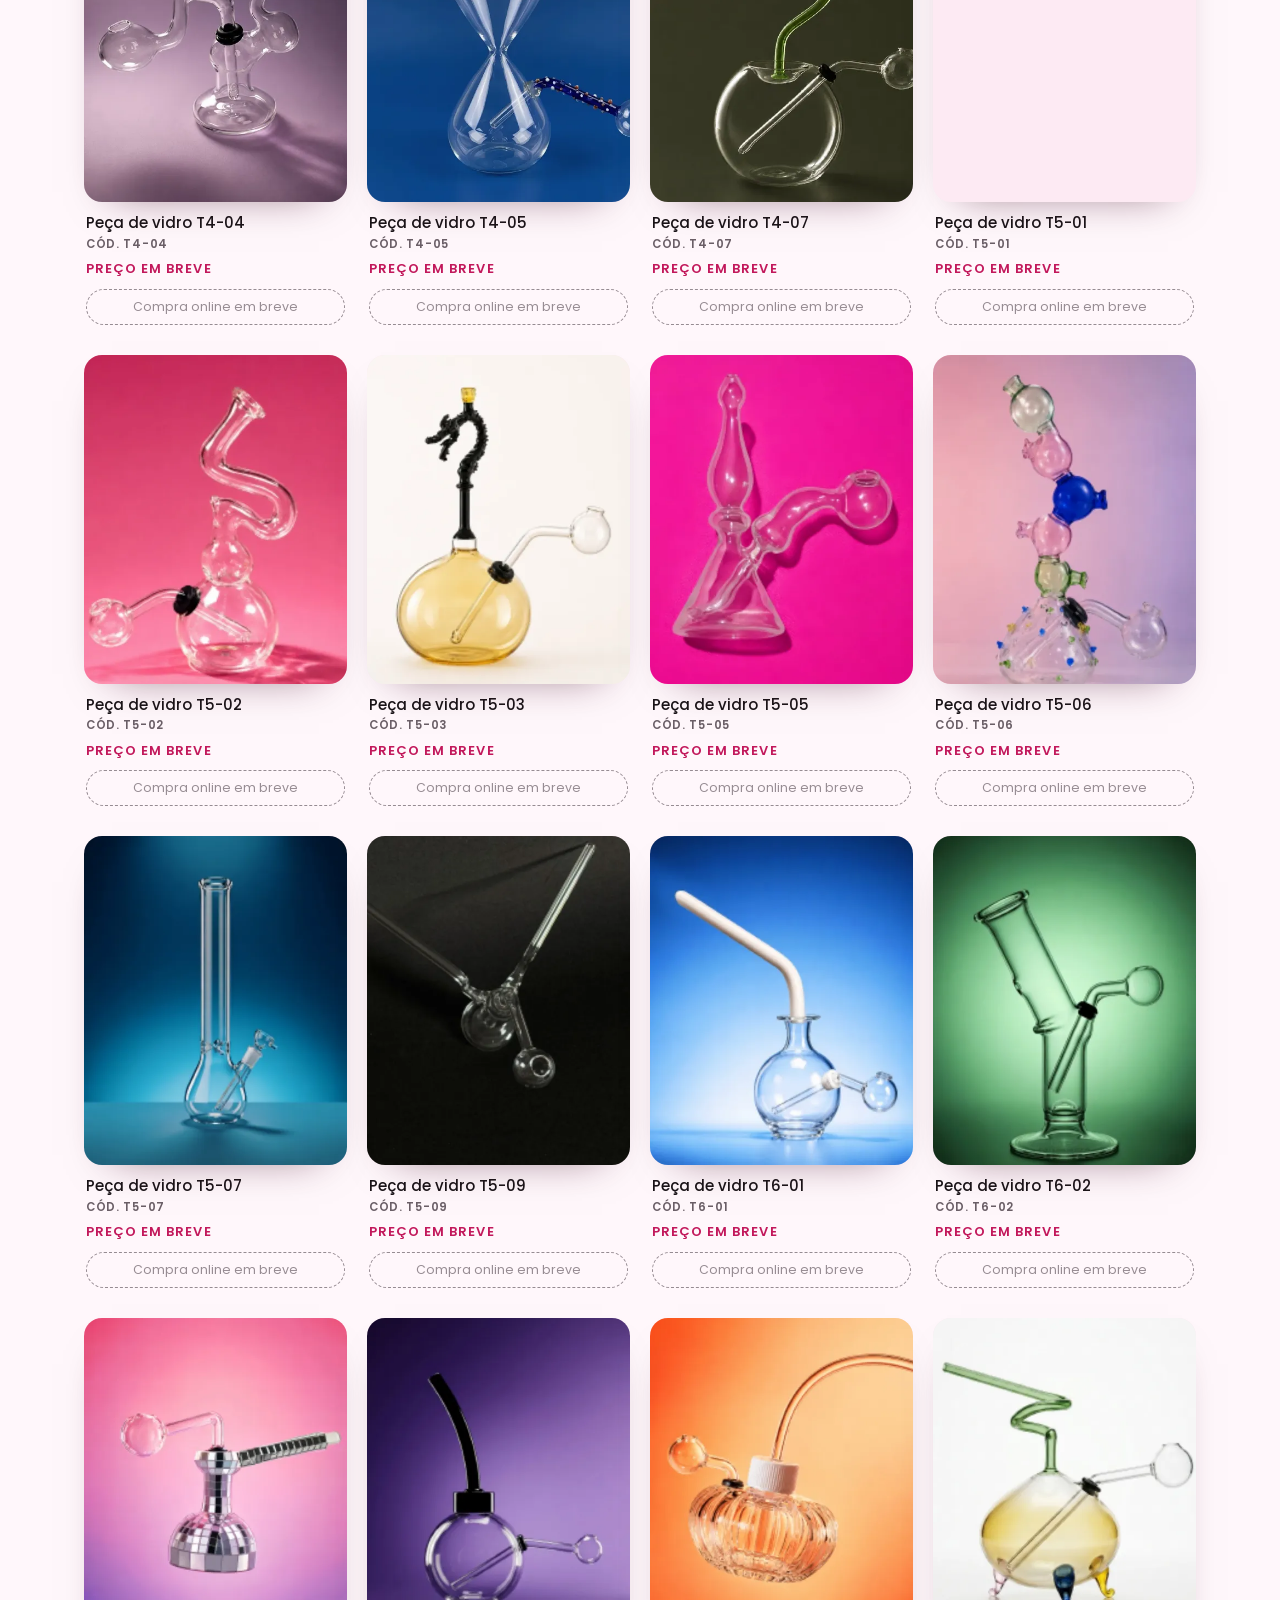
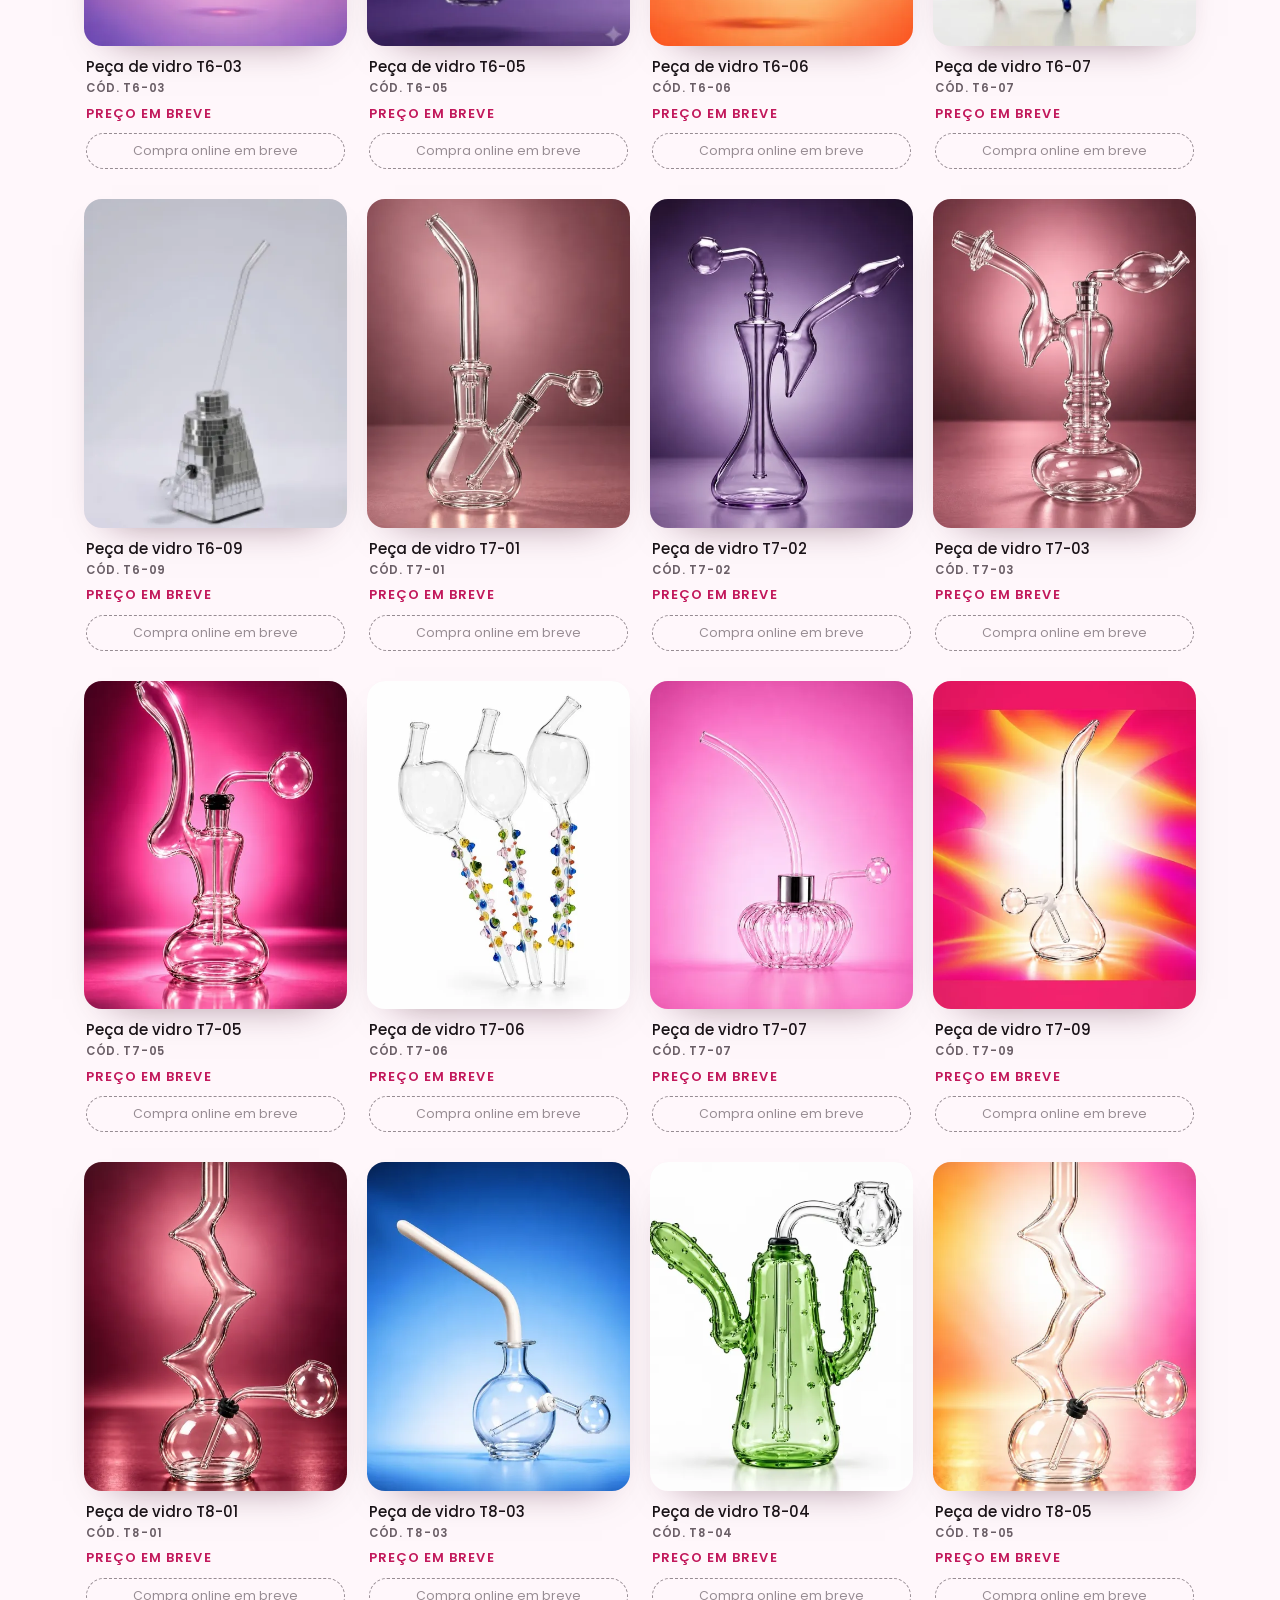
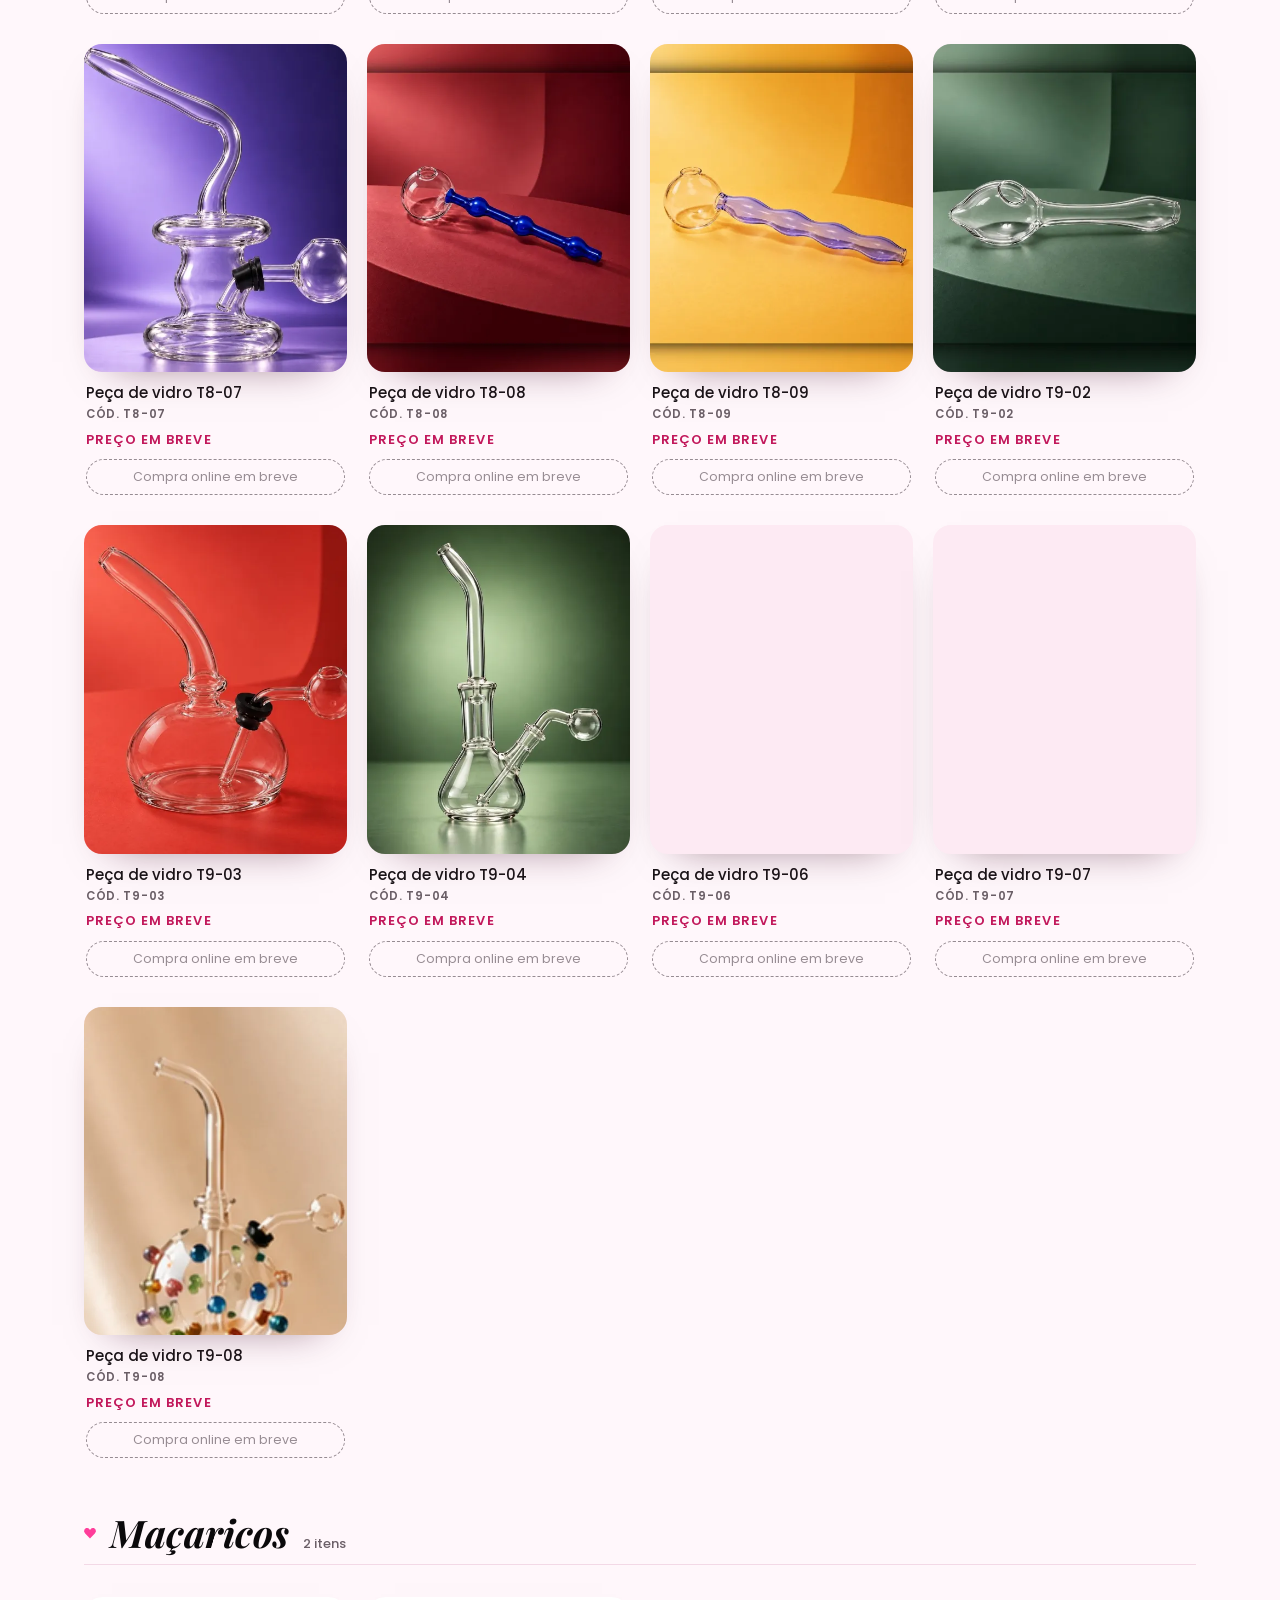
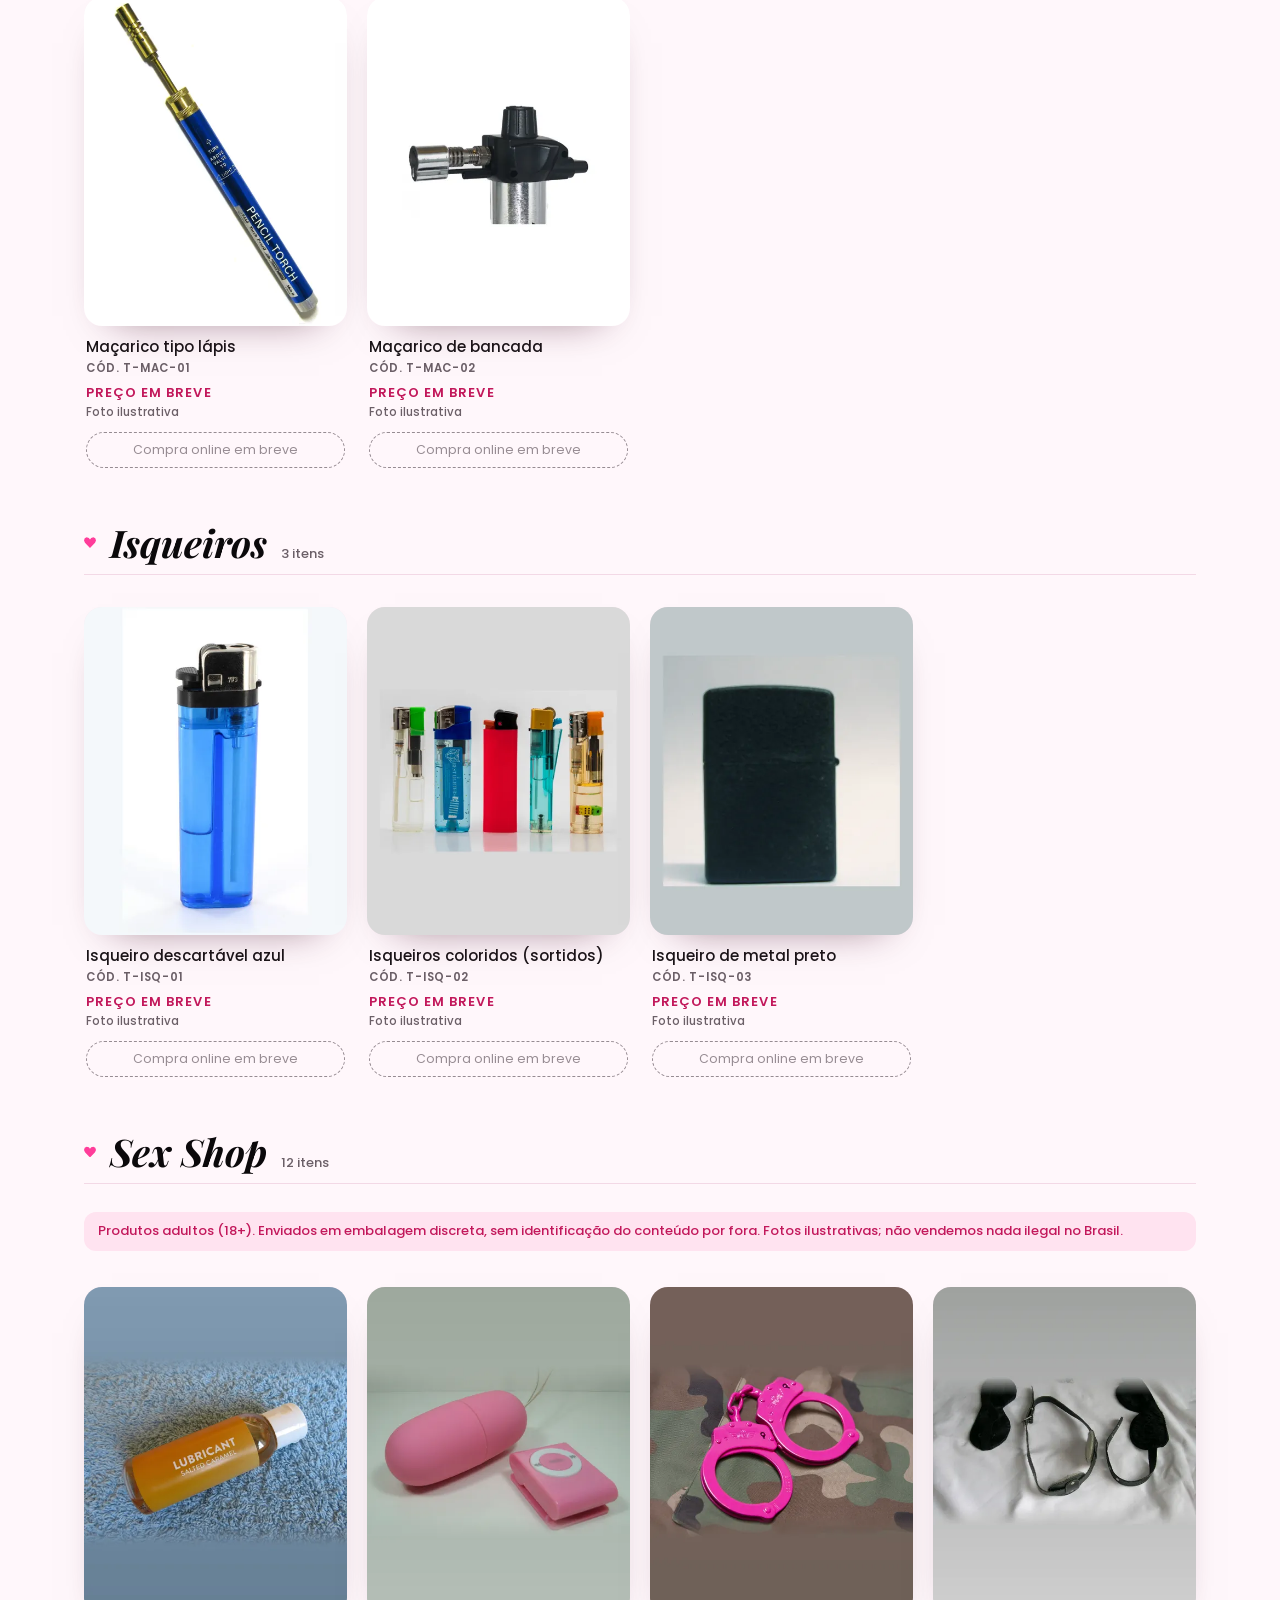
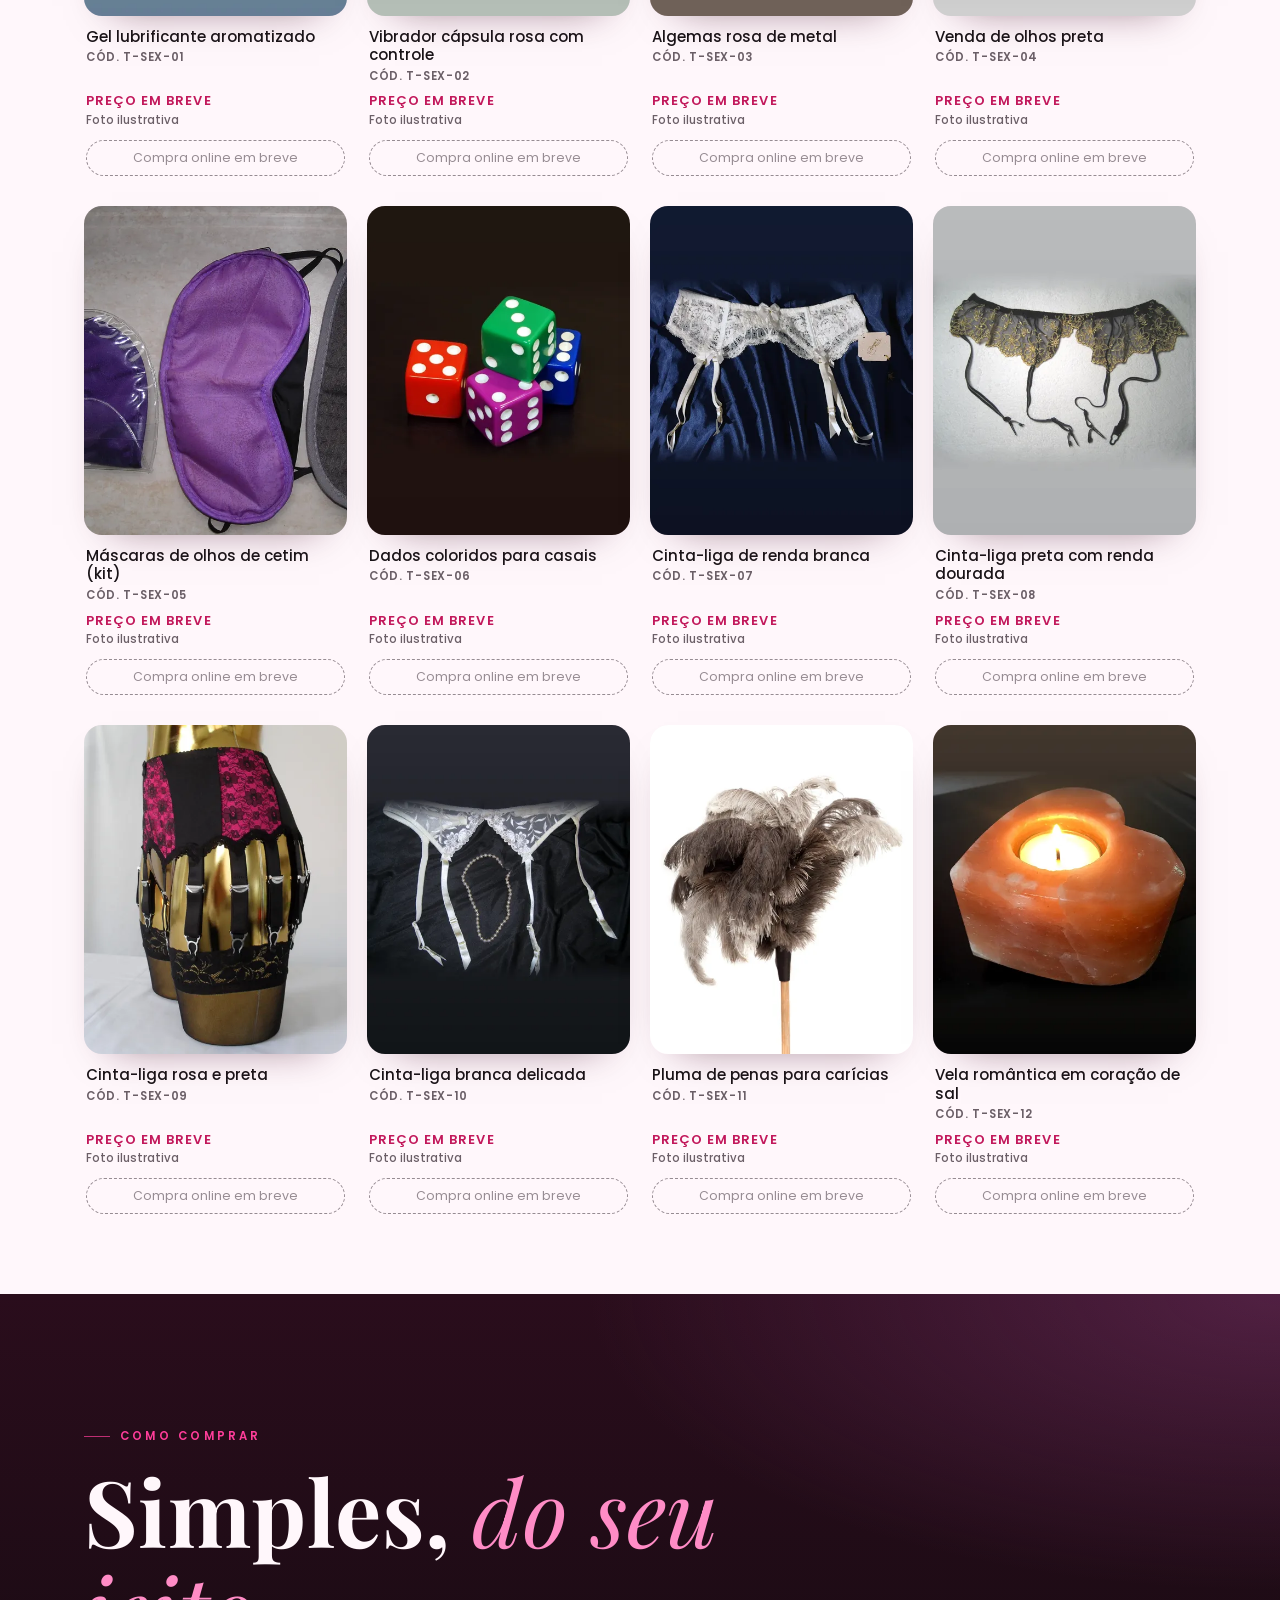
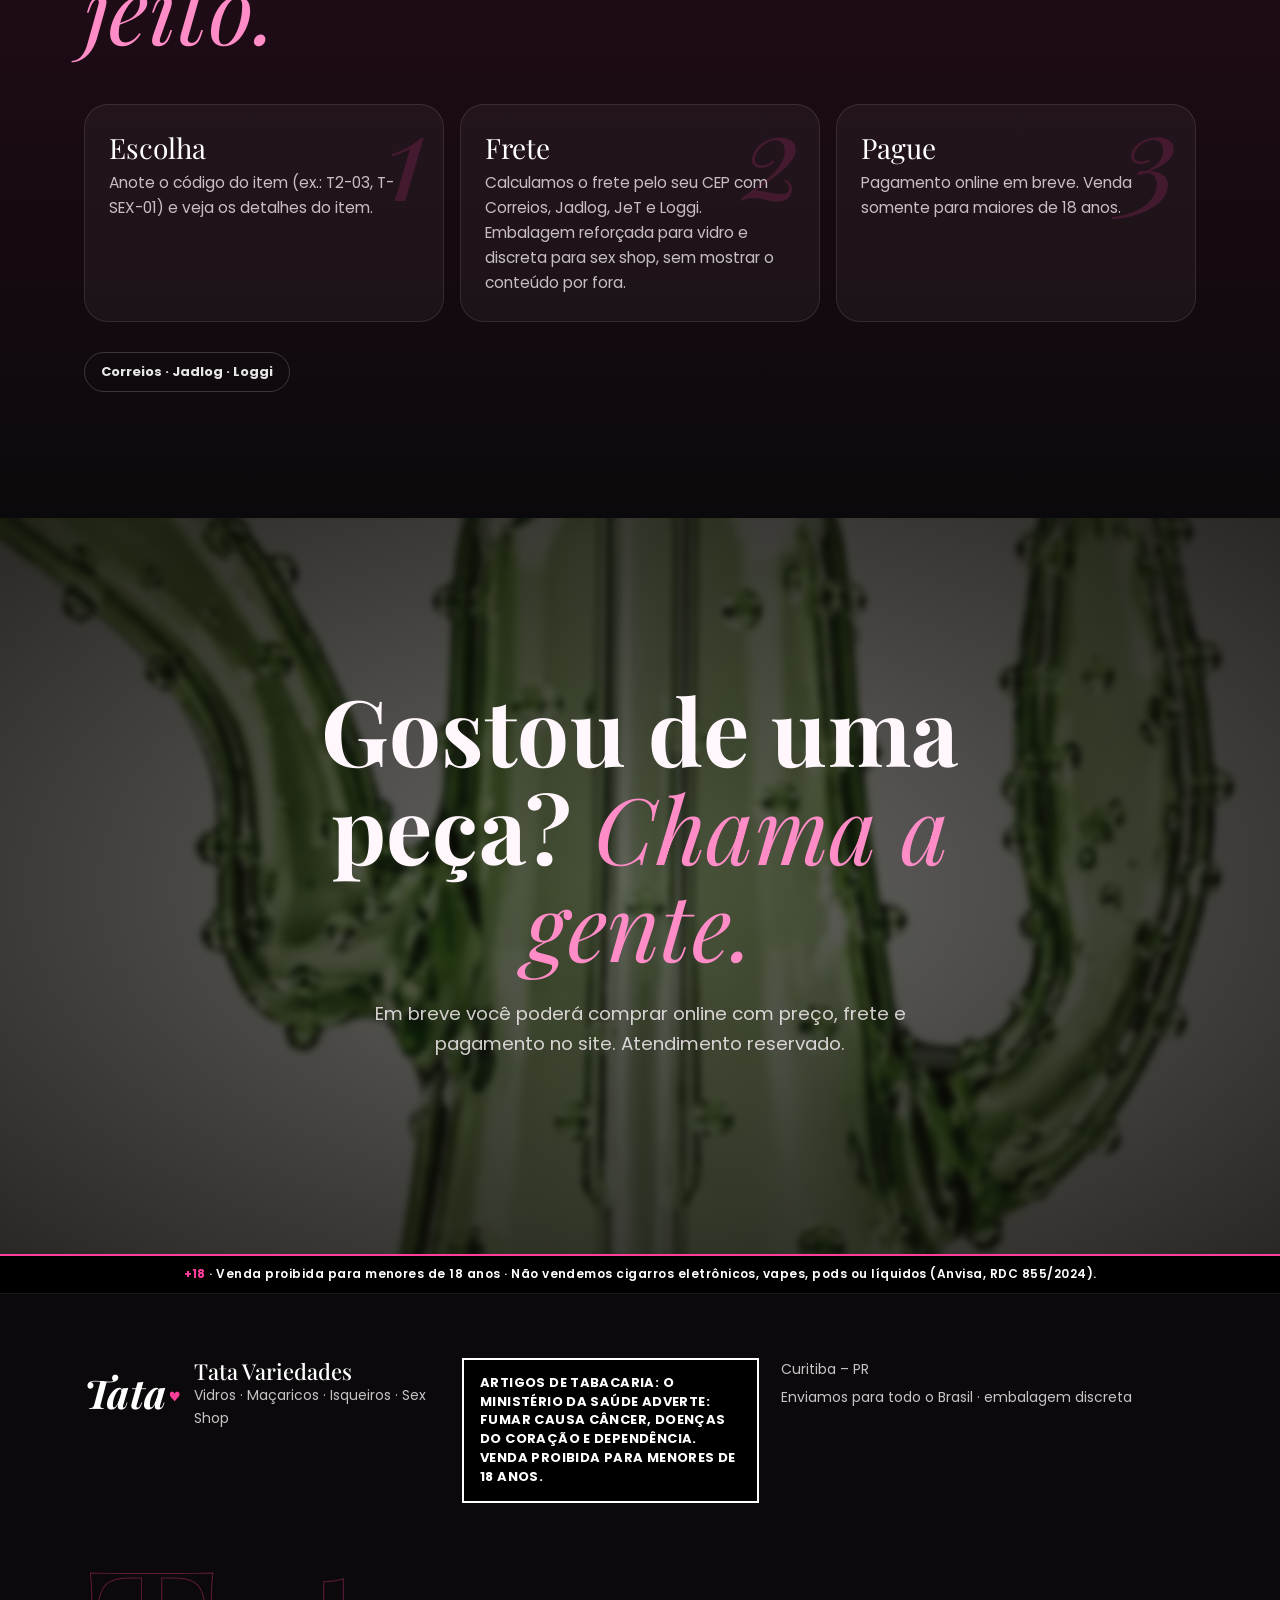
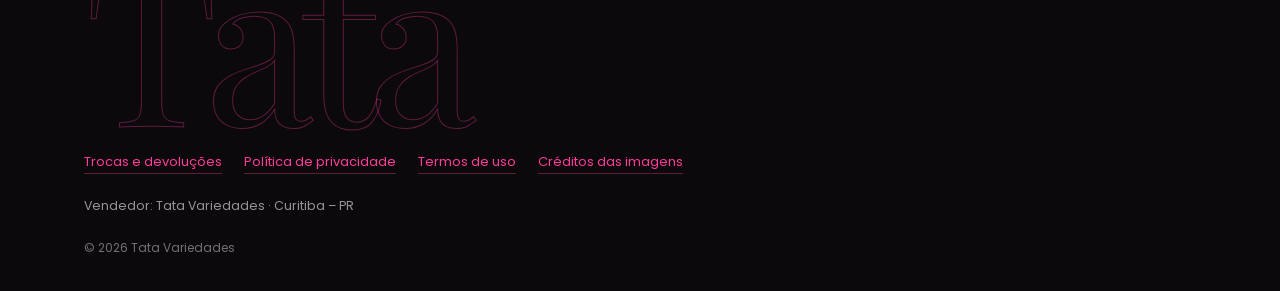
==== commit 2db642d4: "Remove Mercado Pago; pagamento online em breve" ====
--- a/catalogo-anterior/index.html
+++ b/catalogo-anterior/index.html
@@ -126,10 +126,10 @@
       <ol class="steps">
         <li class="step"><span class="step__n">1</span><h3>Escolha</h3><p>Anote o código do item (ex.: T2-03, T-SEX-01) e veja os detalhes do item.</p></li>
         <li class="step"><span class="step__n">2</span><h3>Frete</h3><p>Calculamos o frete pelo seu CEP com Correios, Jadlog, JeT e Loggi. Embalagem reforçada para vidro e discreta para sex shop, sem mostrar o conteúdo por fora.</p></li>
-        <li class="step"><span class="step__n">3</span><h3>Pague</h3><p>Pagamento seguro pelo Mercado Pago: Pix, cartão parcelado ou boleto. Venda somente para maiores de 18 anos.</p></li>
+        <li class="step"><span class="step__n">3</span><h3>Pague</h3><p>Pagamento online em breve. Venda somente para maiores de 18 anos.</p></li>
       </ol>
       <div class="pay-badges">
-        <span class="pay pay--mp">Mercado Pago</span><span class="pay">Pix · Cartão · Boleto</span><span class="pay">Correios · Jadlog · Loggi</span></div>
+        <span class="pay">Correios · Jadlog · Loggi</span></div>
     </div>
   </section>
 
--- a/catalogo-anterior/css/style.css
+++ b/catalogo-anterior/css/style.css
@@ -423,7 +423,7 @@
 }
 
 /* =====================================================================
-   Checkout (frete em tempo real + Mercado Pago) — na paleta v2
+   Checkout (frete em tempo real) — na paleta v2
    ===================================================================== */
 .btn--grad{background:var(--plum);color:#fff;border:0}
 .btn--grad:hover{background:var(--plum-2)}
@@ -464,7 +464,7 @@
 .drawer__foot #checkoutWa{min-height:46px}
 @media (max-height:760px),(max-width:480px){.drawer__foot .alt-contact{font-size:12px}}
 
-/* volta do Mercado Pago */
+/* volta do pagamento */
 .order{display:grid;place-items:center;padding:18px}
 .order__panel{position:relative;width:min(460px,100%);max-height:calc(100svh - 36px);overflow:auto;background:var(--cream);color:var(--text);border-radius:28px;padding:34px 26px 26px;text-align:center;box-shadow:0 30px 80px -20px rgba(0,0,0,.6);animation:up .45s var(--ease-out)}
 .order__panel::before{content:"";position:absolute;inset:0 0 auto 0;height:6px;background:linear-gradient(90deg,var(--plum),var(--rose-2),var(--accent));border-radius:28px 28px 0 0}
